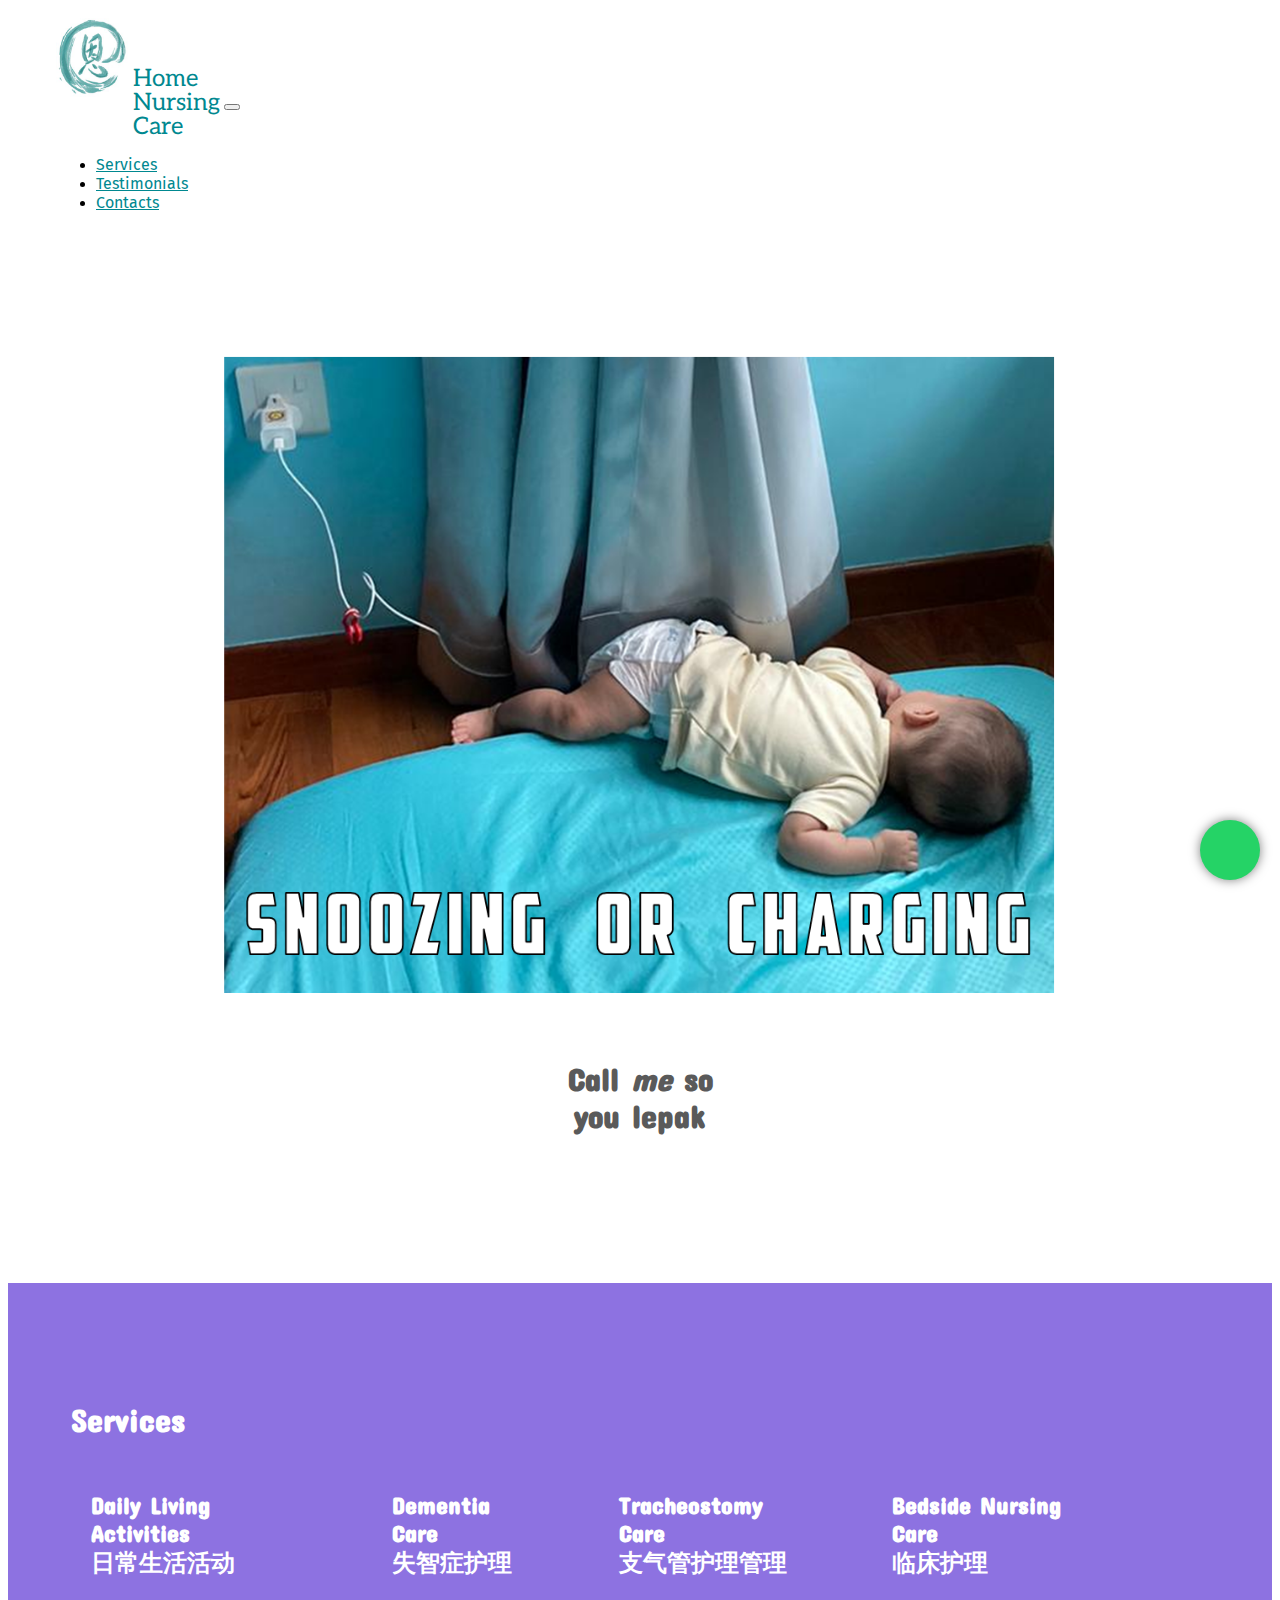
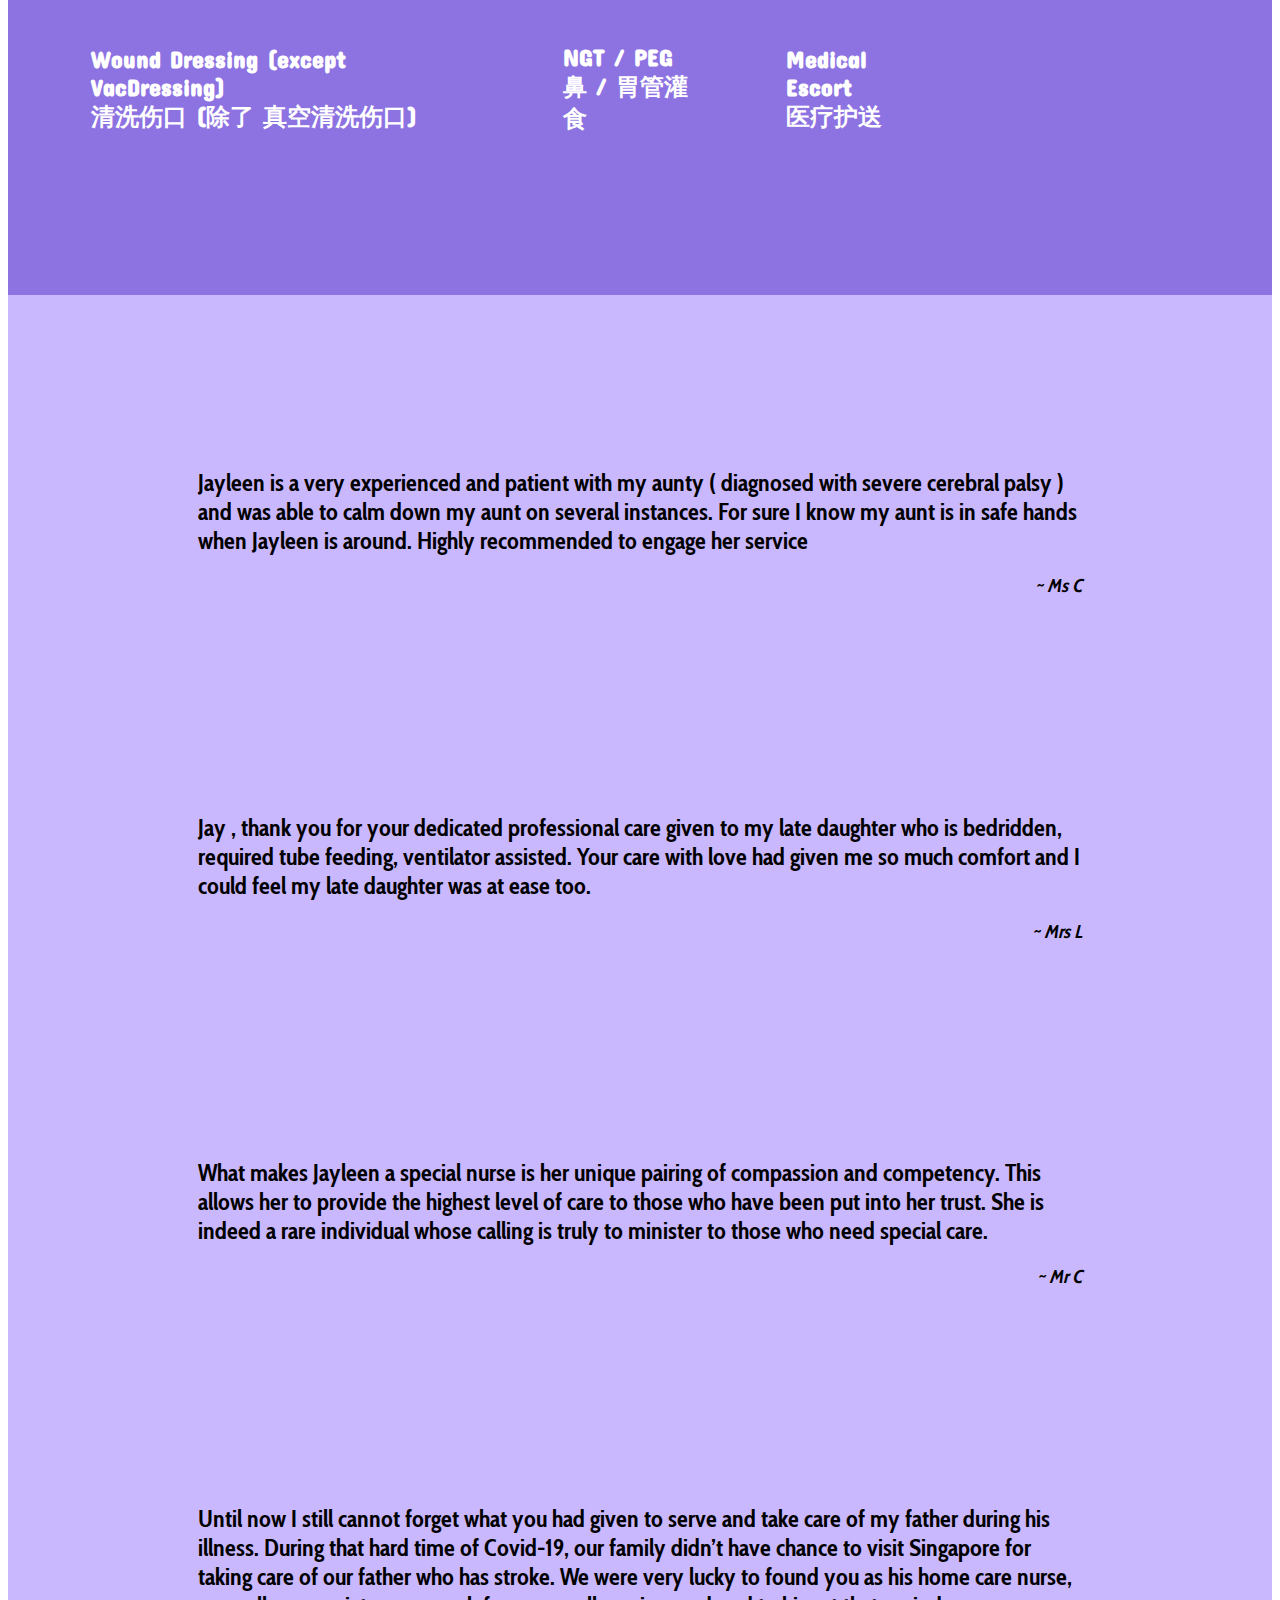
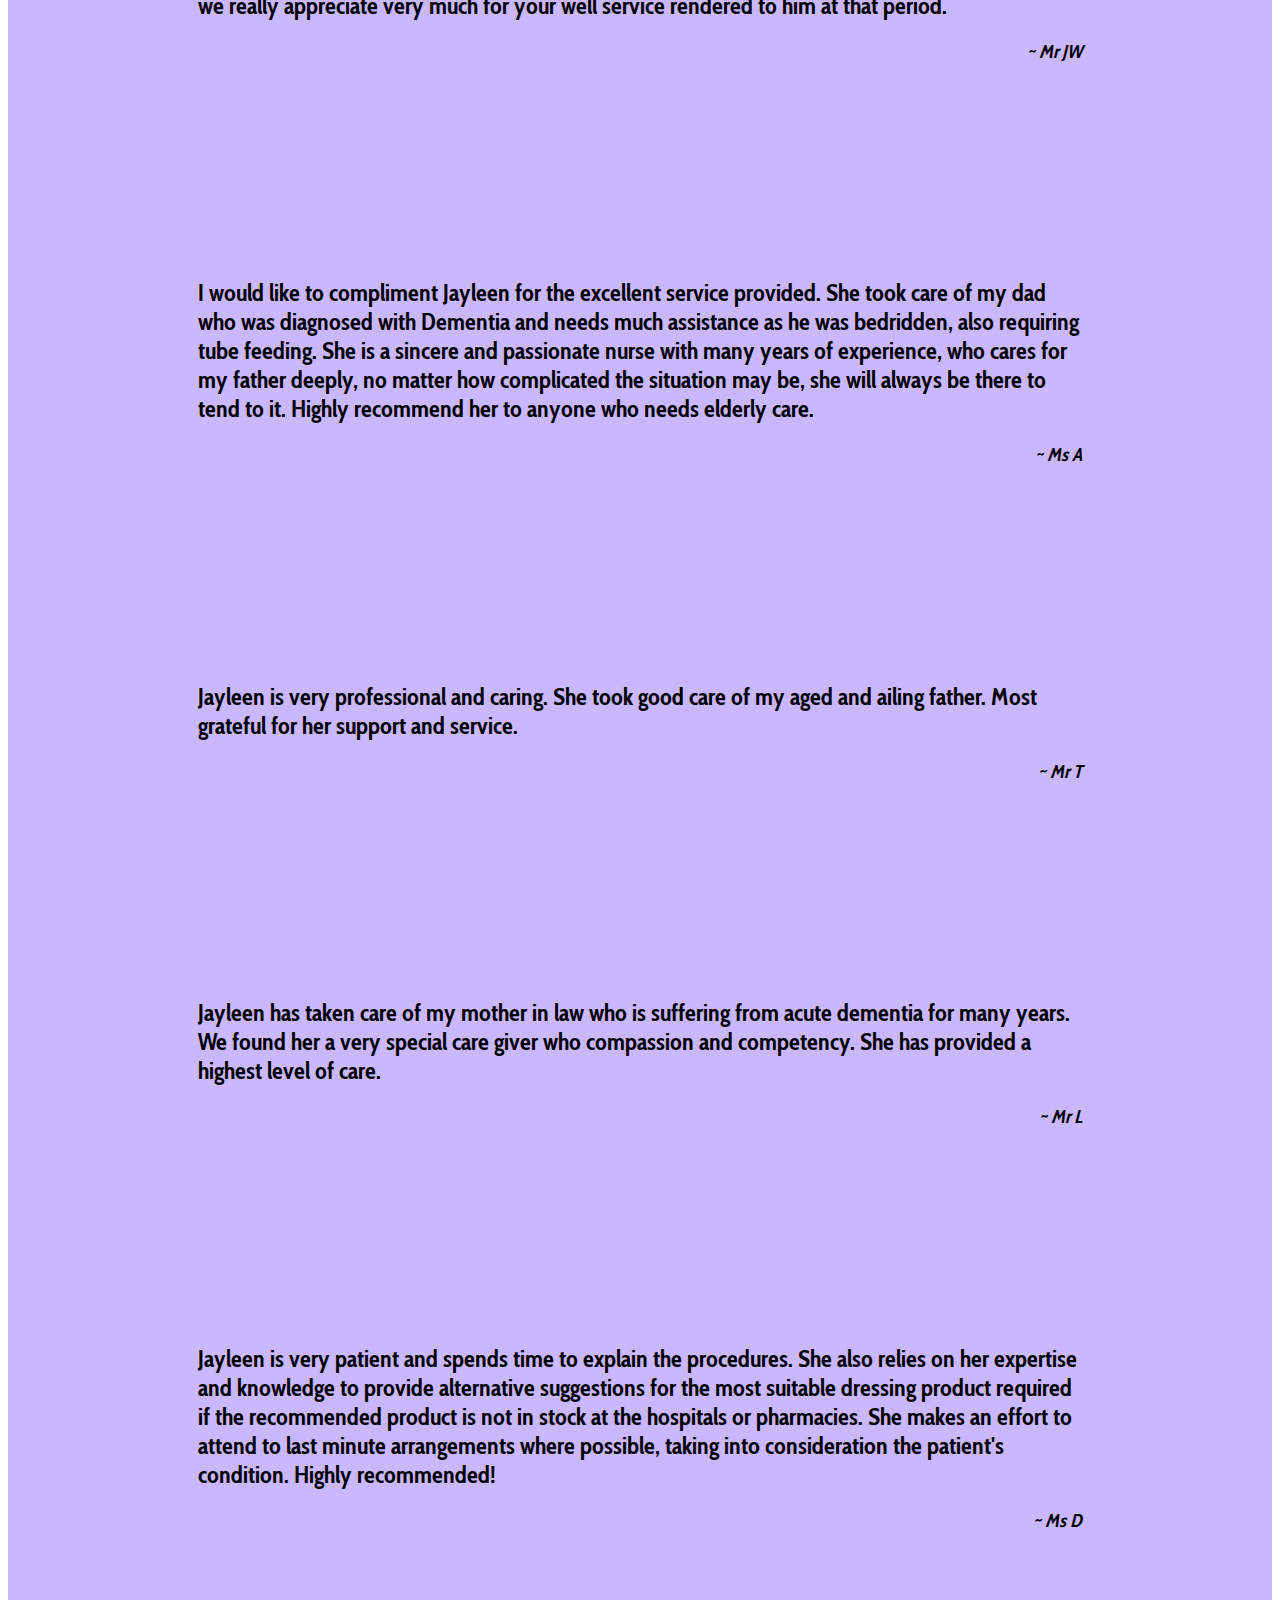
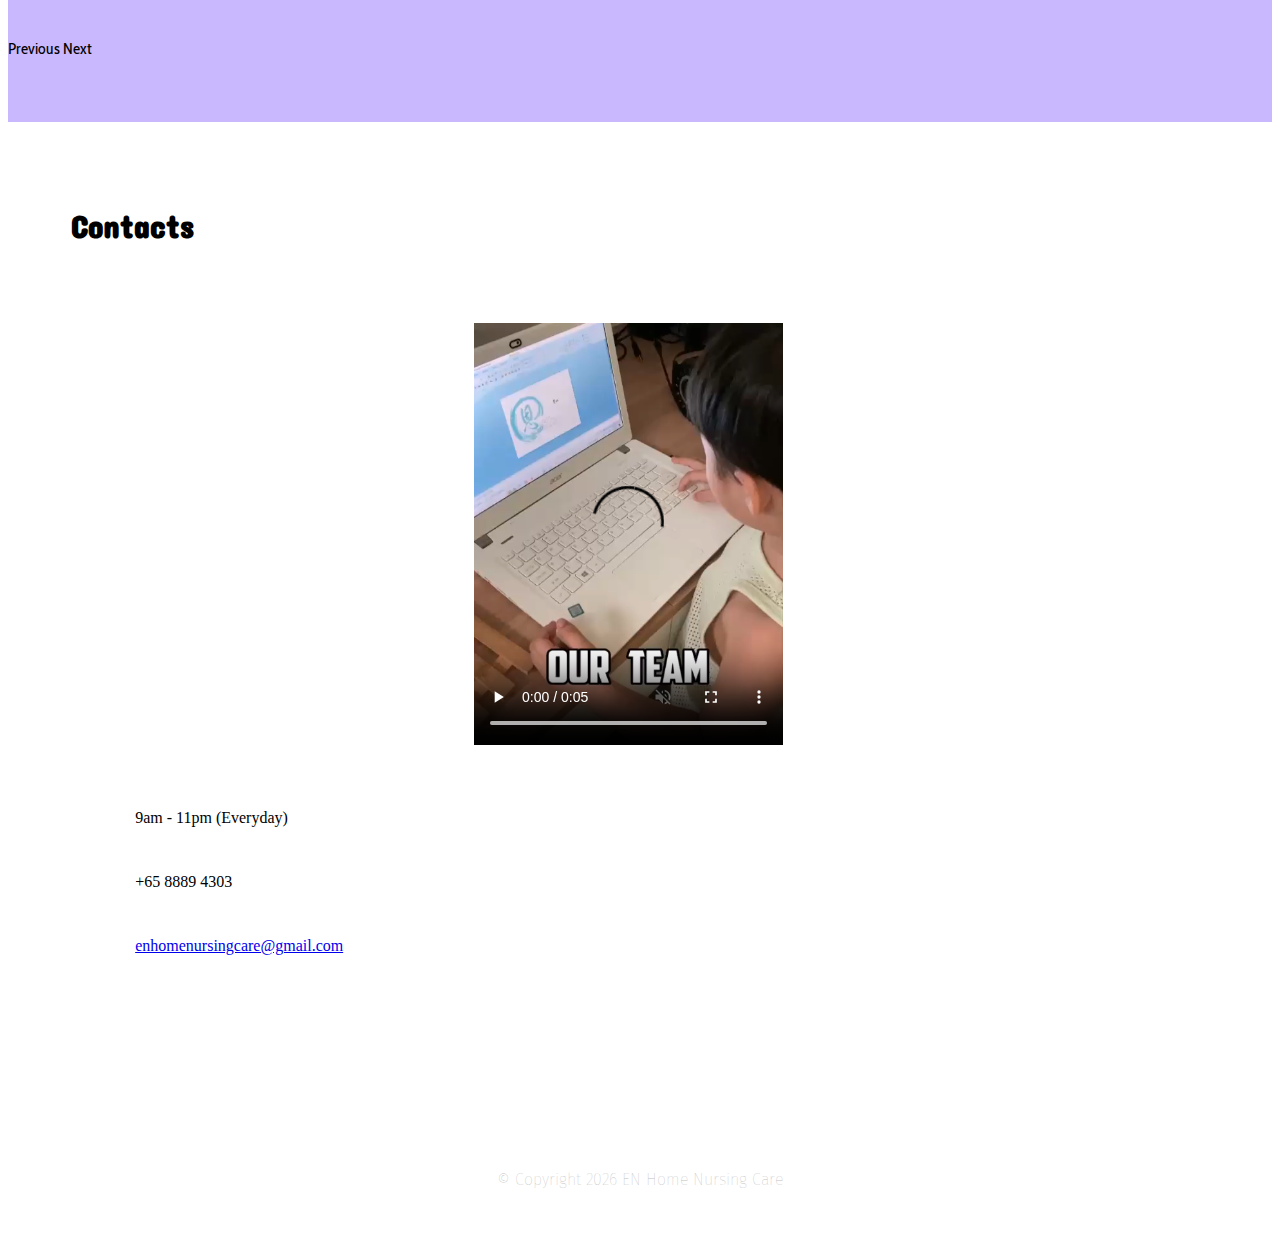
==== index.html @ 2be96954 "compassion" ====
<!DOCTYPE html>
<html lang="en" dir="ltr">

<head>
  <meta charset="utf-8">

  <link rel="icon" type="image/x-icon" href="images/favicon.ico">
  <link rel="apple-touch-icon" sizes="180x180" href="/apple-touch-icon.png">
  <link rel="icon" type="image/png" sizes="32x32" href="/favicon-32x32.png">
  <link rel="icon" type="image/png" sizes="16x16" href="/favicon-16x16.png">
  <link rel="manifest" href="/site.webmanifest">
  <link rel="mask-icon" href="/safari-pinned-tab.svg" color="#5bbad5">
  <meta name="msapplication-TileColor" content="#ffffff">
  <meta name="theme-color" content="#ffffff">

  <meta name="viewport" content="width=device-width, initial-scale=1.0, shrink-to-fit=no">
  <meta name="description"
    content="EN Home Nursing Care provides personalized nursing care for individuals in the comfort of thier own homes. Our team of highly trained and compassionate nurses are dedicated to providing the highest quality of care for our clients." />
  <title>Personalized Nursing Care Services - EN Home Nursing Care </title>
  <link rel="stylesheet" href="https://cdn.jsdelivr.net/npm/bootstrap@5.2.3/dist/css/bootstrap.min.css" integrity="sha384-rbsA2VBKQhggwzxH7pPCaAqO46MgnOM80zW1RWuH61DGLwZJEdK2Kadq2F9CUG65" crossorigin="anonymous">
  <link rel="stylesheet" href="https://cdnjs.cloudflare.com/ajax/libs/font-awesome/6.2.1/css/all.min.css" integrity="sha512-MV7K8+y+gLIBoVD59lQIYicR65iaqukzvf/nwasF0nqhPay5w/9lJmVM2hMDcnK1OnMGCdVK+iQrJ7lzPJQd1w==" crossorigin="anonymous"
    referrerpolicy="no-referrer" />
  <link rel="stylesheet" href="css/styles.css">

  <link rel="preconnect" href="https://fonts.googleapis.com">
  <link rel="preconnect" href="https://fonts.gstatic.com" crossorigin>
  <link href="https://fonts.googleapis.com/css2?family=Aleo&family=Cabin+Condensed&family=Concert+One&family=Fira+Sans&family=Lora&family=Montserrat:wght@100;400;900&family=Noto+Serif&family=PT+Serif&family=Ubuntu&display=swap" rel="stylesheet">
</head>

<body>
  <div class="en-navbar-containter">
    <nav class="navbar fixed-top navbar-expand-lg navbar-light en-navbar">
      <a class="navbar-brand">
        <img src="images/en-logo.jpg" class="navbar-brand en-logo-img" alt="Company Logo">
        <p class="en-logo-heading">Home<br />Nursing<br />Care</p>
      </a>

      <button class="navbar-toggler" type="button" data-bs-toggle="collapse" data-bs-target="#navbarSupportedContent" aria-controls="navbarSupportedContent" aria-expanded="false" aria-label="Toggle navigation">
        <span class="navbar-toggler-icon"></span>
      </button>
      <div class="collapse navbar-collapse" id="navbarSupportedContent">
        <ul class="navbar-nav ms-auto">
          <li class="nav-item">
            <a class="nav-link text-end ps-4" href="#services">Services</a>
          </li>
          <li class="nav-item">
            <a class="nav-link text-end ps-4" href="#testimonials">Testimonials</a>
          </li>
          <li class="nav-item">
            <a class="nav-link text-end ps-4" href="#contacts">Contacts</a>
          </li>
        </ul>
      </div>
    </nav>
  </div>
  <div class="en-fixed">
    <a href="https://wa.me/6588894303?text=Hi.%20I%20am%20interested%20in%20your%20nursing%20service" target="_blank"><i class="fa-brands fa-whatsapp fa-2xl en-whatsapp-fixed"></i></a>
  </div>

  <section id="frontpage">
    <div class="container">
      <div class="row align-items-center">
        <div class="col-lg-6 frontpage-col">
          <img class="frontpage-img" src="images\J-sleep final.png" alt="Relax and Recharge" />
        </div>
        <div class="col-lg-6 frontpage-col">
          <h1 class="display-1 frontpage-heading">Call <em>me</em> so<br>you lepak</h1>
        </div>
      </div>
    </div>
  </section>

  <section id="services">
    <h1 class="display-4">Services</h1>
    <div class="container">
      <div class="row">
        <div class="col-12 services-col">
          <div class="services-row">
            <i class="fa-solid fa-house-user fa-2xl services-img"></i>
            <p class=services-header>Daily Living Activities<br /><span class="services-chinese">日常生活活动</span></p>
          </div>
        </div>
        <div class="col-12 services-col">
          <div class="services-row">
            <i class="fa-solid fa-hands-holding-child fa-2xl services-img"></i>
            <p class=services-header>Dementia Care<br /><span class="services-chinese">失智症护理</span></p>
          </div>
        </div>
        <div class="col-12 services-col">
          <div class="services-row">
            <i class="fa-solid fa-lungs fa-2xl services-img"></i>
            <p class=services-header>Tracheostomy Care<br /><span class="services-chinese">支气管护理管理</span></p>
          </div>
        </div>
        <div class="col-12 services-col">
          <div class="services-row">
            <i class="fa-solid fa-bed fa-2xl services-img"></i>
            <p class=services-header>Bedside Nursing Care<br /><span class="services-chinese">临床护理</span></p>
          </div>
        </div>
        <div class="col-12 services-col">
          <div class="services-row">
            <i class="fa-solid fa-briefcase-medical fa-2xl services-img"></i>
            <p class=services-header>Wound Dressing (except VacDressing)<br /><span class="services-chinese">清洗伤口 (除了 真空清洗伤口)</span></p>
          </div>
        </div>
        <div class="col-12 services-col">
          <div class="services-row">
            <i class="fa-solid fa-syringe fa-2xl services-img"></i>
            <p class=services-header>NGT / PEG<br /><span class="services-chinese">鼻 / 胃管灌食</span></p>
          </div>
        </div>
        <div class="col-12 services-col">
          <div class="services-row">
            <i class="fa-solid fa-hospital fa-2xl services-img"></i>
            <p class=services-header>Medical Escort<br /><span class="services-chinese">医疗护送</span></p>
          </div>
        </div>
      </div>
    </div>
  </section>

  <section id="testimonials">
    <!-- <h1 class="display-4">Testimonials</h1> -->
    <div id="testimonial-carousel" class="carousel slide" data-bs-ride="false">
      <div class="carousel-inner">
        <div class="carousel-item active">
          <h2 class="testimonial-text">Jayleen is a very experienced and patient with my aunty
            ( diagnosed with severe cerebral palsy ) and was able to calm down my aunt on several instances.
            For sure I know my aunt is in safe hands when Jayleen is around. Highly recommended to engage her service
          </h2>
          <h3 class="testimonial-name"><em> ~ Ms C</em></h3>
        </div>

        <div class="carousel-item">
          <h2 class="testimonial-text">Jay , thank you for your dedicated professional care given to my late daughter who is bedridden, required tube feeding, ventilator assisted. Your care with love had given me so much comfort and I could feel my
            late daughter was at ease too.</h2>
          <h3 class="testimonial-name"><em> ~ Mrs L</em></h3>
        </div>

        <div class="carousel-item">
          <h2 class="testimonial-text">What makes Jayleen a special nurse is her unique pairing of compassion and competency. This allows her to provide the highest level of care to those who have been put into her trust. She is indeed a rare
            individual whose calling is truly to minister to those who need special care.</h2>
          <h3 class="testimonial-name"><em> ~ Mr C</em></h3>
        </div>

        <div class="carousel-item">
          <h2 class="testimonial-text">Until now I still cannot forget what you had given to serve and take care of my father during his illness. During that hard time of Covid-19, our family didn’t have chance to visit Singapore for taking care of
            our father who has stroke. We were very lucky to found you as his home care nurse, we really appreciate very much for your well service rendered to him at that period.</h2>
          <h3 class="testimonial-name"><em> ~ Mr JW</em></h3>
        </div>

        <div class="carousel-item">
          <h2 class="testimonial-text">I would like to compliment Jayleen for the excellent service provided. She took care of my dad who was diagnosed with Dementia and needs much assistance as he was bedridden, also requiring tube feeding. She is a
            sincere and passionate nurse with many years of experience, who cares for my father deeply, no matter how complicated the situation may be, she will always be there to tend to it. Highly recommend her to anyone who needs elderly care.
          </h2>
          <h3 class="testimonial-name"><em> ~ Ms A</em></h3>
        </div>

        <div class="carousel-item">
          <h2 class="testimonial-text">Jayleen is very professional and caring. She took good care of my aged and ailing father. Most grateful for her support and service.</h2>
          <h3 class="testimonial-name"><em> ~ Mr T</em></h3>
        </div>

        <div class="carousel-item">
          <h2 class="testimonial-text">Jayleen has taken care of my mother in law who is suffering from acute dementia for many years. We found her a very special care giver who compassion and competency. She has provided a highest level of care.</h2>
          <h3 class="testimonial-name"><em> ~ Mr L</em></h3>
        </div>

        <div class="carousel-item">
          <h2 class="testimonial-text">Jayleen is very patient and spends time to explain the procedures. She also relies on her expertise and knowledge to provide alternative suggestions for the most suitable dressing product required if the recommended product is not in stock at the hospitals or pharmacies. She makes an effort to attend to last minute arrangements where possible, taking into consideration the patient's condition. Highly recommended!</h2>
          <h3 class="testimonial-name"><em> ~ Ms D</em></h3>
        </div>

      </div>
      <a class="carousel-control-prev" data-bs-target="#testimonial-carousel" role="button" data-bs-slide="prev">
        <span class="carousel-control-prev-icon" aria-hidden="true"></span>
        <span class="sr-only">Previous</span>
      </a>
      <a class="carousel-control-next" data-bs-target="#testimonial-carousel" role="button" data-bs-slide="next">
        <span class="carousel-control-next-icon" aria-hidden="true"></span>
        <span class="sr-only">Next</span>
      </a>
    </div>
  </section>

  <section id="contacts">
    <h1 class="display-4 contacts-heading">Contacts</h1>
    <div class="container">
      <div class="row align-items-center">
        <div class="col-md-6 contacts-col">
          <video class="contacts-video" controls autoplay loop muted>
            <source src="images\gif - J final.mp4" type="video/mp4">
            Your browser does not support the video.
          </video>
        </div>
        <div class="col-md-6 contacts-col">
          <div class="contacts-details">
            <div class="contacts-row">
              <i class="fa-solid fa-clock fa-2xl contacts-icon"></i>
              <p class="fs-4 contacts-text"> 9am - 11pm (Everyday)</p>
            </div>
            <div class="contacts-row">
              <i class="fa-solid fa-phone fa-2xl contacts-icon"></i>
              <p class="fs-4 contacts-text"> +65 8889 4303 </p>
            </div>
            <div class="contacts-row">
              <i class="fa-solid fa-envelope fa-2xl contacts-icon"></i>
              <a class="fs-5 email-text" href="mailto:enhomenursingcare@gmail.com">enhomenursingcare@gmail.com</a>
            </div>
          </div>
        </div>
      </div>
  </section>
  <footer id="footer">
    <div class="footer-link">
      <a href="https://wa.me/6588894303?text=Hi.%20I%20am%20interested%20in%20your%20nursing%20service" target="_blank"><i class="fa-brands fa-whatsapp fa-xl footer-icon"></i></a>
      <a href="https://www.facebook.com/EnHomeNursing"><i class="fab fa-facebook fa-xl footer-icon"></i></a>
      <a href="https://www.instagram.com/enhomenursingcare"><i class="fab fa-instagram fa-xl footer-icon"></i></a>
      <a href="mailto:enhomenursingcare@gmail.com"><i class="fas fa-envelope fa-xl footer-icon"></i></a>
    </div>
    <p>© Copyright <script>
        document.write(new Date().getFullYear())
      </script> EN Home Nursing Care</p>
  </footer>
  <script src="https://cdn.jsdelivr.net/npm/bootstrap@5.2.3/dist/js/bootstrap.min.js" integrity="sha384-cuYeSxntonz0PPNlHhBs68uyIAVpIIOZZ5JqeqvYYIcEL727kskC66kF92t6Xl2V" crossorigin="anonymous"></script>
</body>

</html>
---- css/styles.css ----
.en-navbar-containter {
  text-align: left;
}

.en-navbar {
  width: 100%;
  background-color: white;
  padding: 0 3rem 0 3rem;
}

.en-logo-img {
  display: inline-block;
  width: 72px;
  height: 99px;
  margin-right: 1px;
}

.en-logo-heading {
  display: inline-block;
  margin: 0;
  text-align: left;
  line-height: 1.5rem;
  vertical-align: middle;
  color: #008890;
  font-size: 1.5rem;
  font-family: 'Aleo',  Noto-Serif;
}

.nav-link {
  color: #008890;
  font-family: 'Fira Sans', 'Concert One', 'Cabin Condensed';
}

.en-fixed {
  position: fixed;
  bottom: 20px;
  right: 20px;
  z-index: 9999999;
  justify-content: center;
  align-items: center;
  width: 60px;
  height: 60px;
  border-radius: 50%;
  box-shadow: 0px 0px 11px rgb(0 0 0 / 50%);
      background-color: #25D366;
      display: flex;
}

.en-fixed:hover {
  background-color: #66FF99;
}

.en-whatsapp-fixed {
  color: white;
    /* width: 28px;
    height: 28px; */

}

#frontpage {
  background-color: #FFFF;
  /* background: linear-gradient(to bottom,#f6f6f8,#f6f6f8 50rem,#e9f2f4 50.1rem); */
  color: #937DC2;
  padding: 6rem 5% 8rem;
  font-family: 'Concert One', 'Fira Sans', 'Cabin Condensed';
}

.frontpage-heading {
  color: #5a5a5a;
  text-align: center;
}

.frontpage-img {
  width: 100%;
  /* height: 100%; */
}

.frontpage-col {
  padding: 2rem 0 0 0;
}

#services {
  background-color: #8D72E1;
  padding: 6rem 5% 8rem;
  font-family: 'Concert One', 'Fira Sans', 'Cabin Condensed';
  color: white;
/* background-image: url("../images/black-thread-light.png"); */
}

.services-col {
  padding: 2rem 3rem 2rem 0;
  display: inline-block;
  vertical-align: middle;
}

.services-row {
  display: flex;
  align-items: center;
}

.services-img {
  line-height: normal;
  margin-right: 20px;
}

.services-header {
  font-weight: bold;
  font-size: 1.5rem;
  margin: 0;
  display: inline-block;
  width: 80%;
}

#testimonials {
  background-color: #CAB8FF;
  color: black;
  padding: 4rem 0 4rem;
  font-family: 'Cabin Condensed', 'Concert One', 'Fira Sans';
}

.testimonial-star {
  padding-bottom: 2rem;
  color: #ffc107;
}

.testimonal-text {
  font-size: 2.5rem;
  line-height: 1.5;
}

.testimonial-name {
  text-align: right;
}

.carousel-item {
  padding: 7% 15%;
}

.testimonial-image {
  width: 10%;
  border-radius: 100%;
  margin: 20px;
}

#contacts {
  /* background-color: #FDBAF8; */
  padding: 4rem 5% 8rem;
}

.contacts-heading {
    font-family: 'Concert One', 'Fira Sans';
}

.contacts-video {
max-height: 422px;
}

.contacts-col {
  padding: 5% 2% 0 0;
  text-align: center;
}

.contacts-icon {
  line-height: normal;
}

.contacts-details {
  font-size: 1rem;
  line-height: 1.5;
  padding-left: 2rem;
}

.contacts-row {
  padding-bottom: 1.5rem;
  display: flex;
}

.contacts-text {
  padding-left: 1rem;
  margin: 0 1rem 1rem 1rem;
  text-align: left;
}

.email-text {
  display: inline-block;
  padding-left: 2rem;
}

#footer {
  color: #bfbfbf;
  padding: 2% 10%;
  text-align: center;
  font-weight: lighter;
  font-family: 'Fira Sans';
}

.footer-icon {
  margin: 0.75rem;
  text-align: center;
}
a .footer-icon {
  color: #bfbfbf;
}

.footer-icon:hover {
  color: black;
}
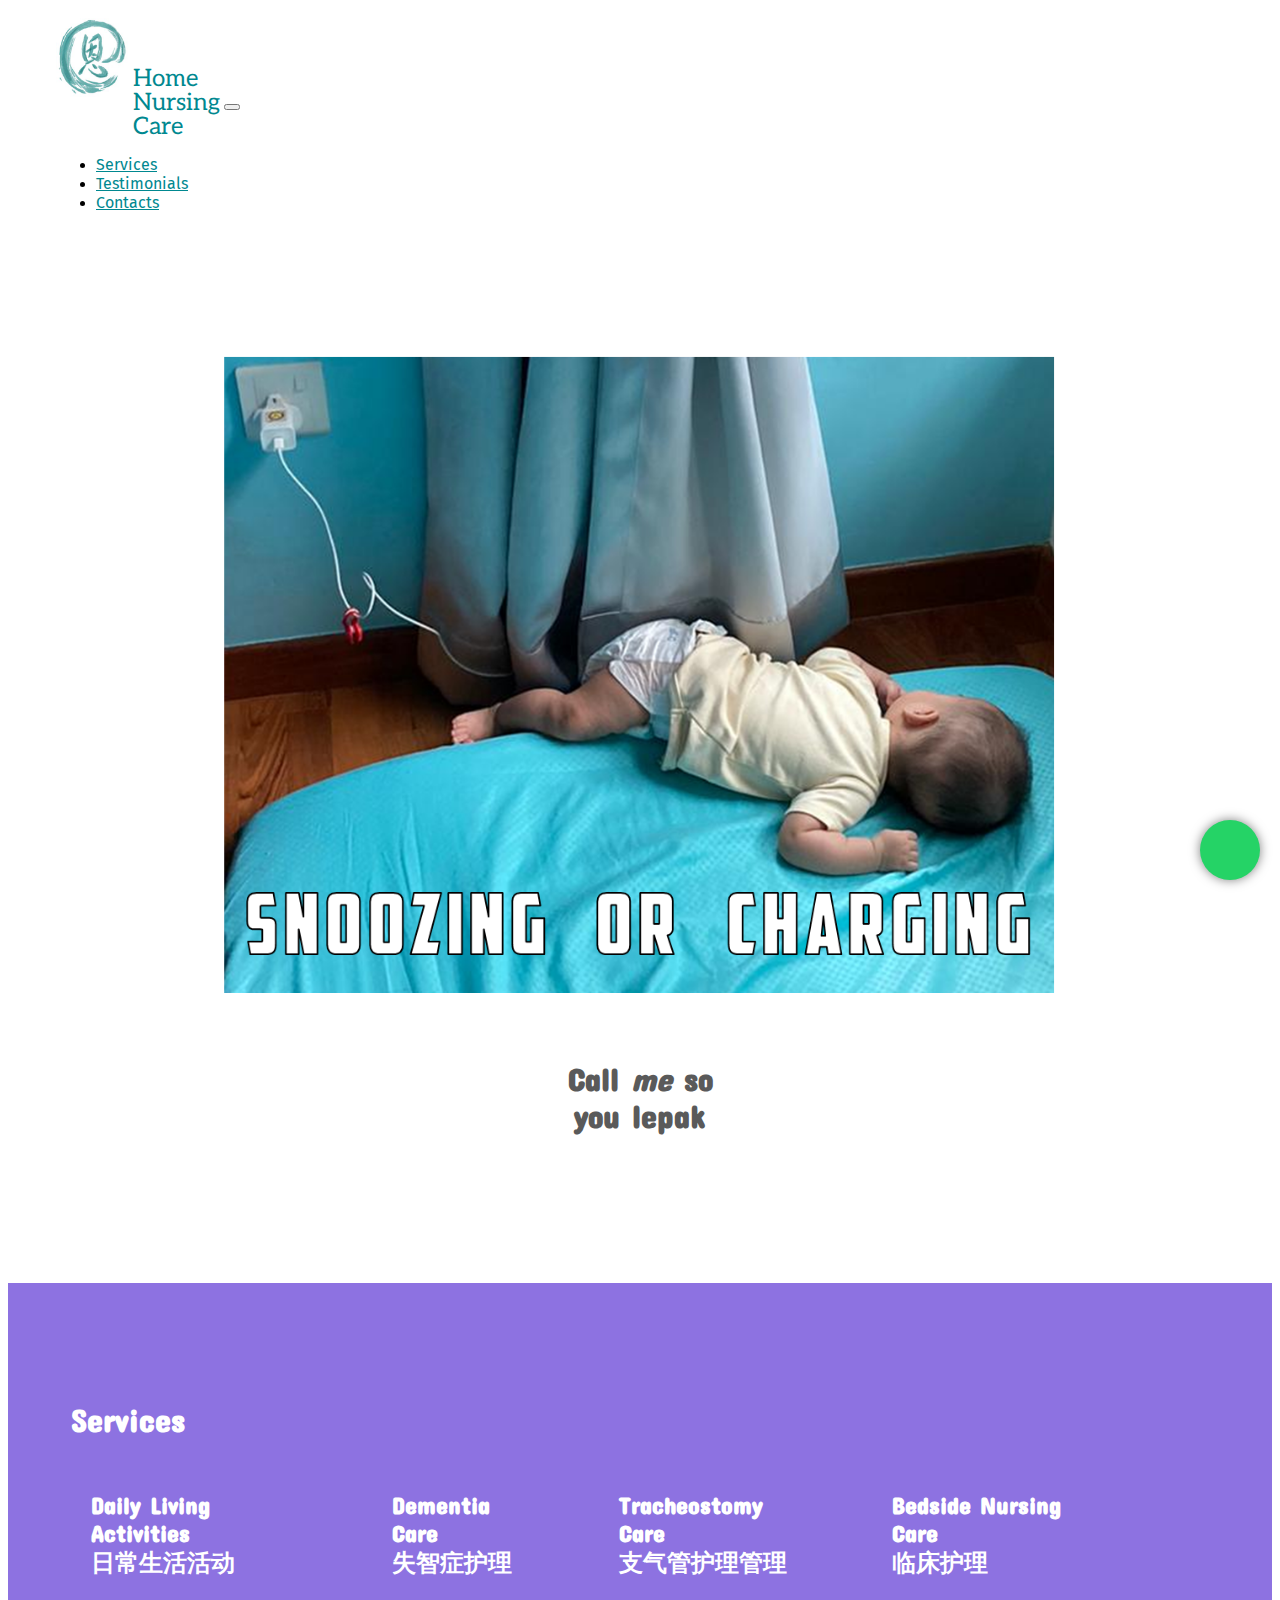
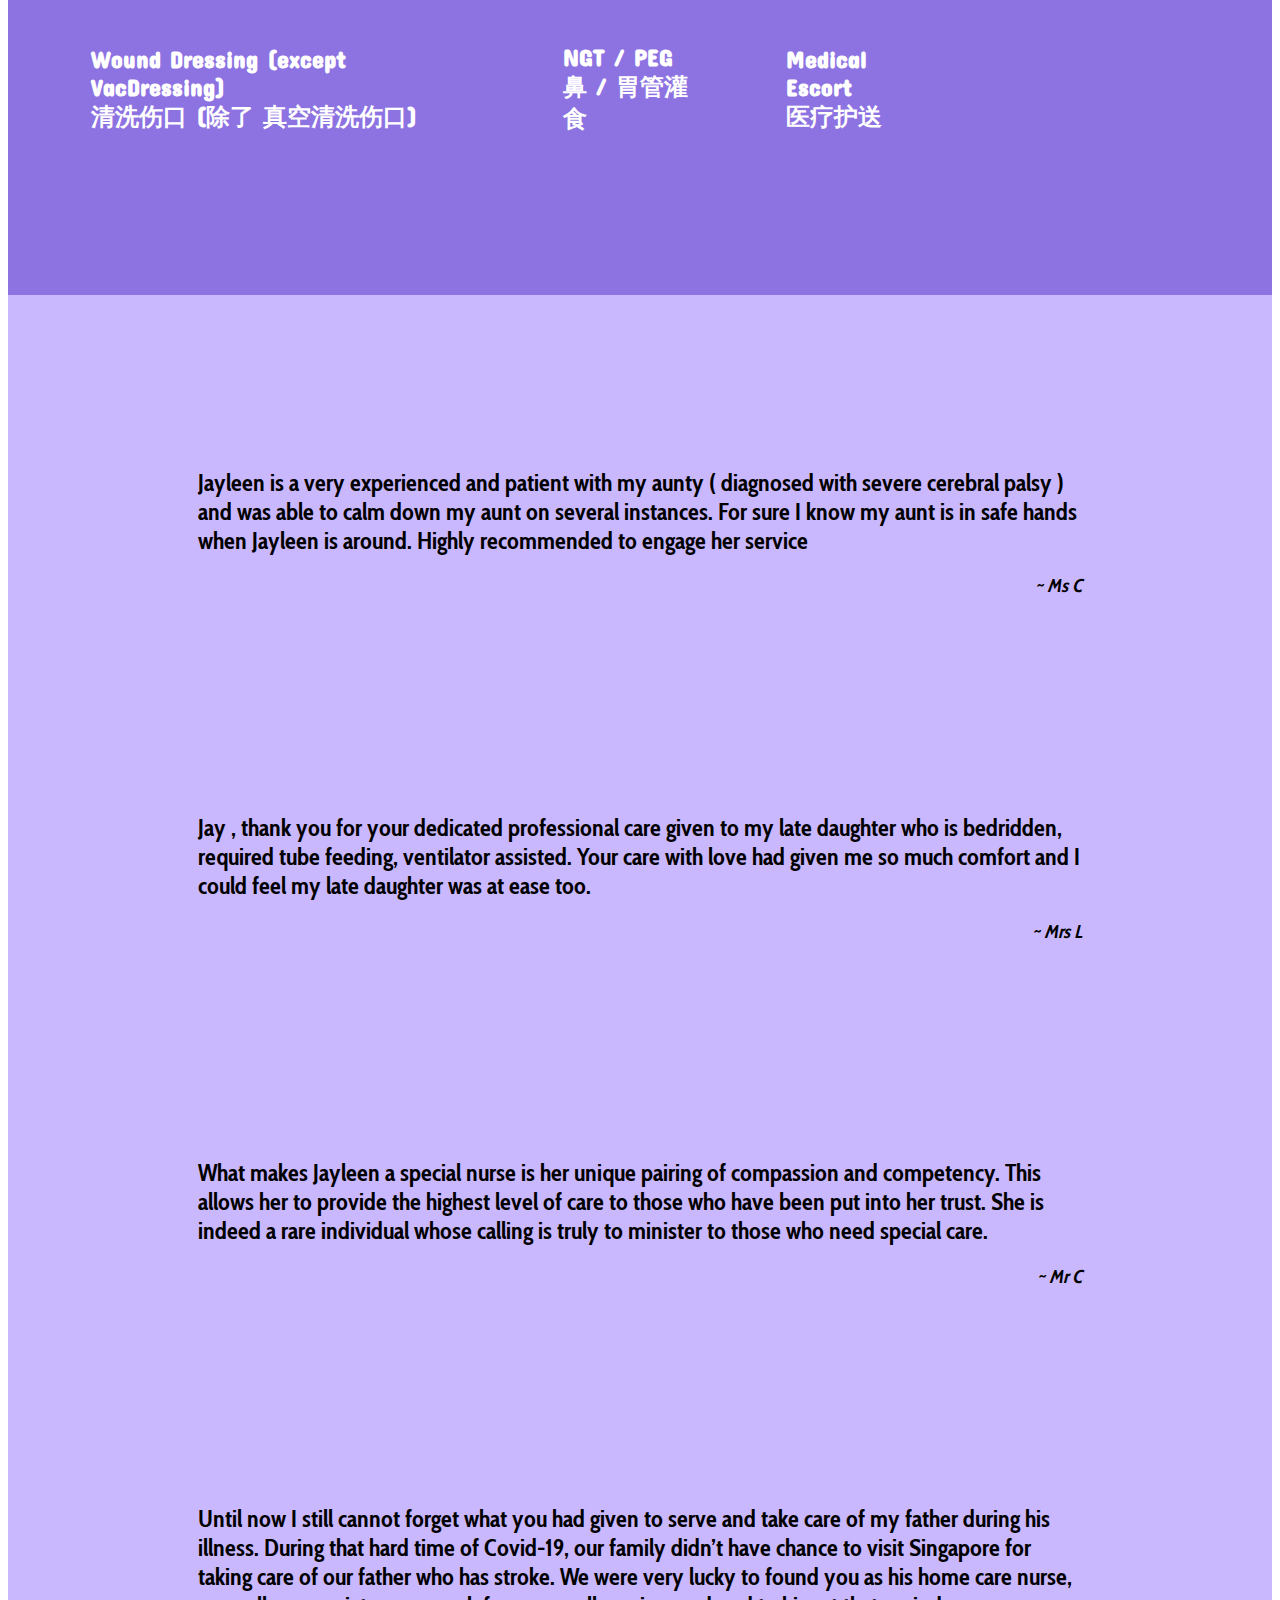
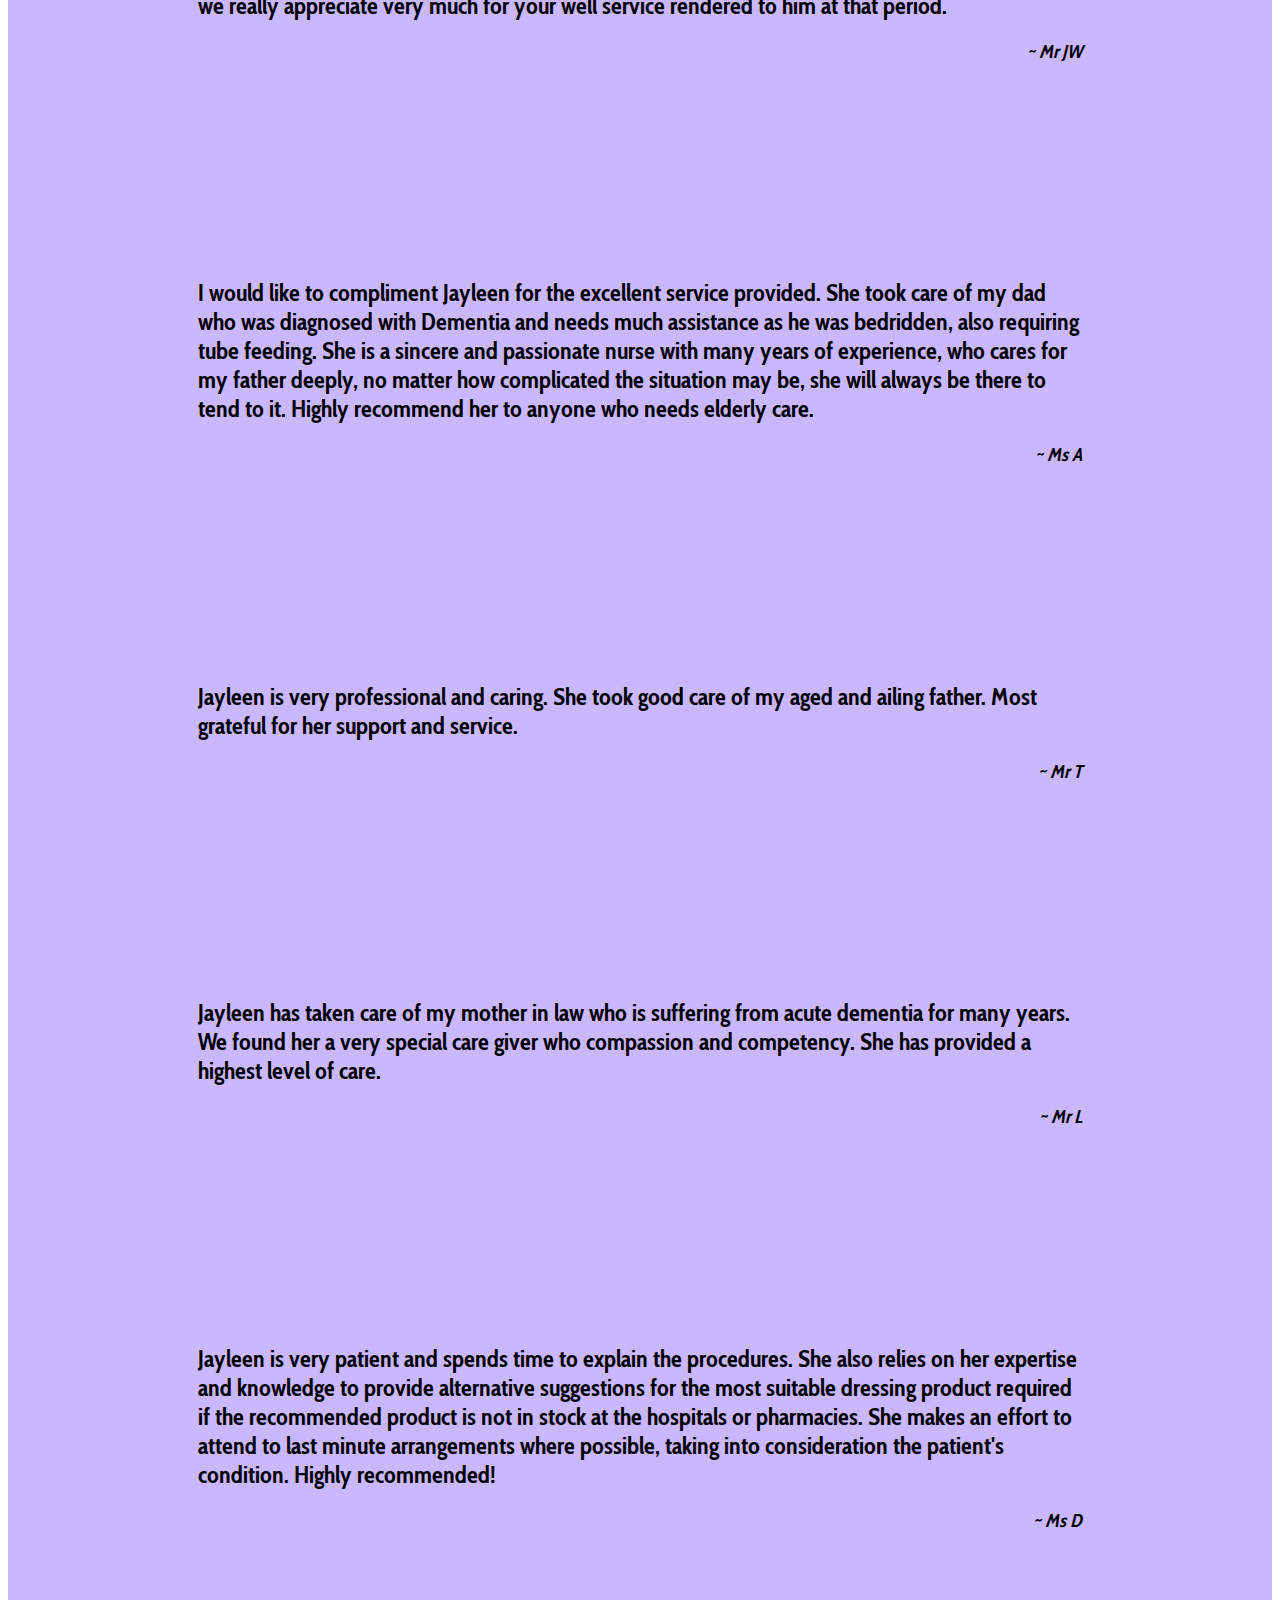
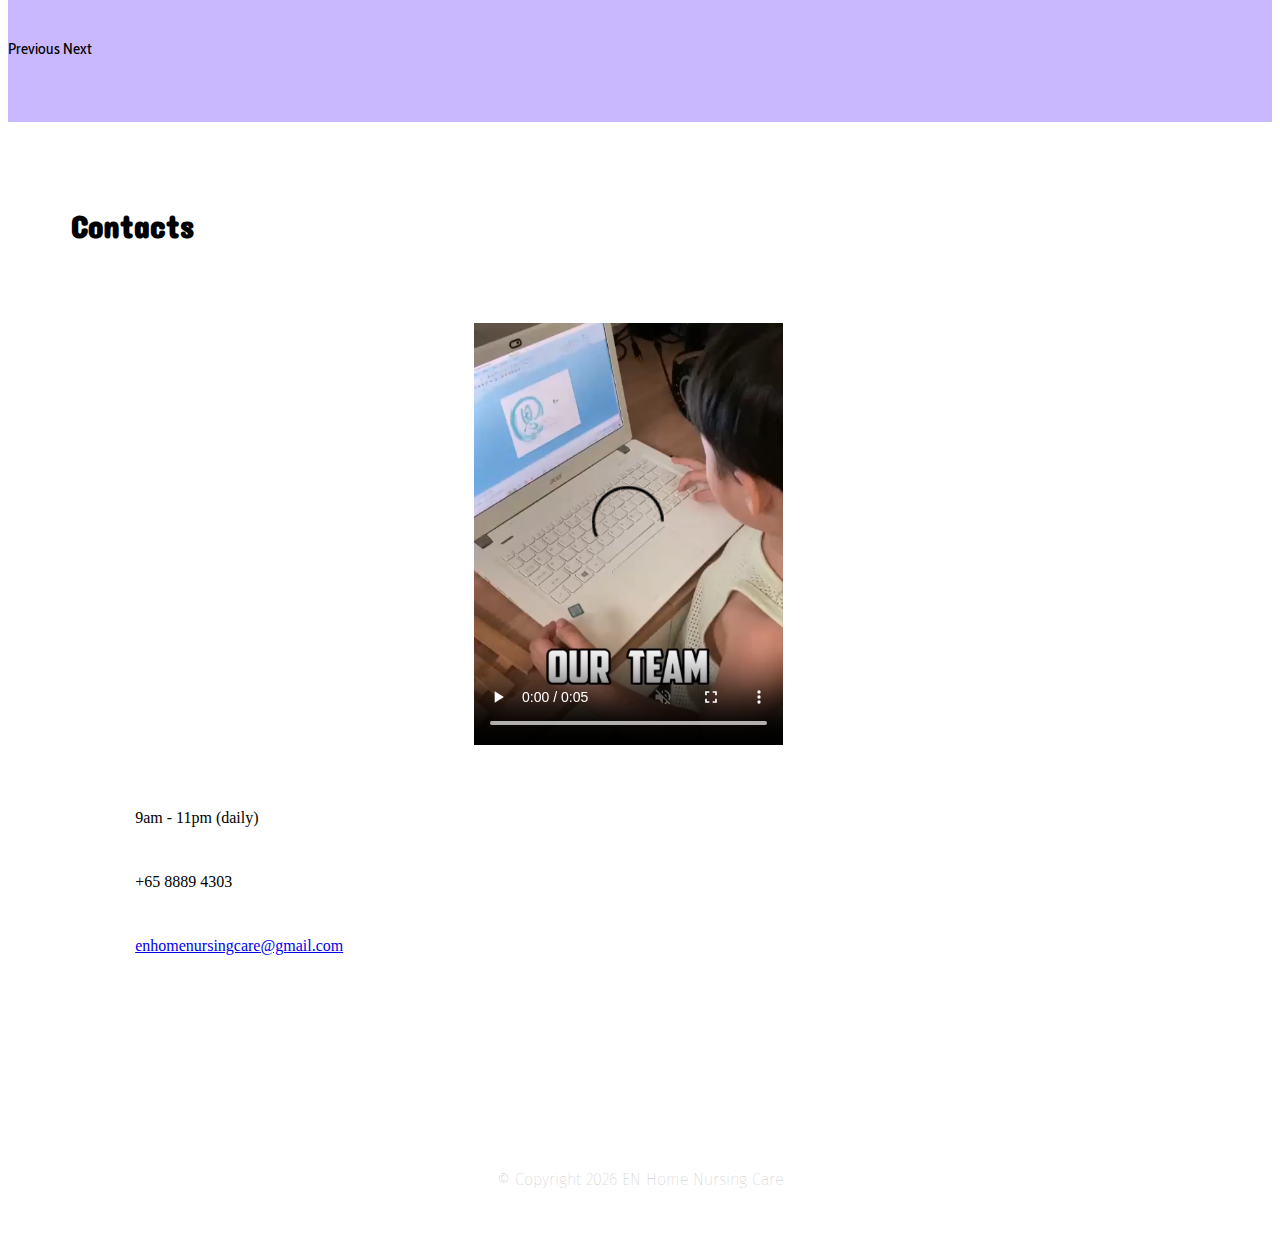
==== commit 36218fcf: "daily" ====
--- a/index.html
+++ b/index.html
@@ -198,7 +198,7 @@
           <div class="contacts-details">
             <div class="contacts-row">
               <i class="fa-solid fa-clock fa-2xl contacts-icon"></i>
-              <p class="fs-4 contacts-text"> 9am - 11pm (Everyday)</p>
+              <p class="fs-4 contacts-text"> 9am - 11pm (daily)</p>
             </div>
             <div class="contacts-row">
               <i class="fa-solid fa-phone fa-2xl contacts-icon"></i>
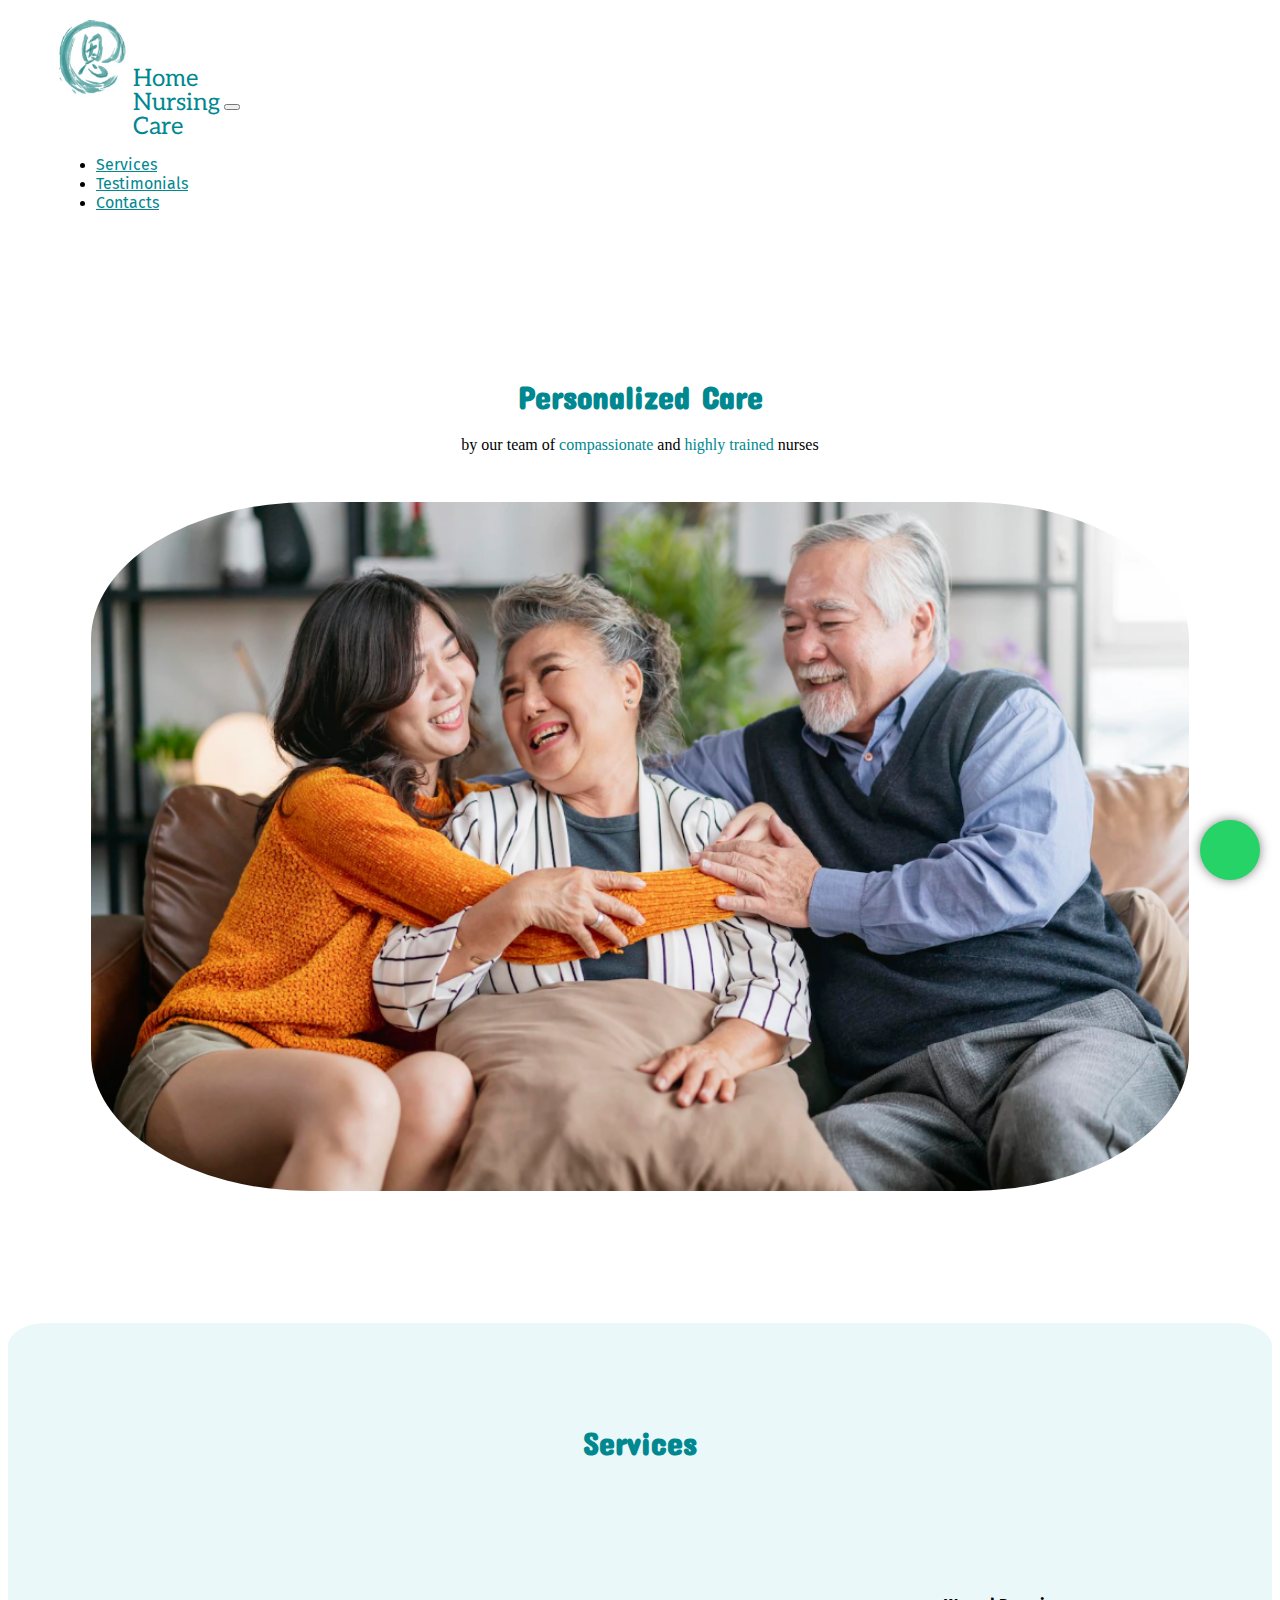
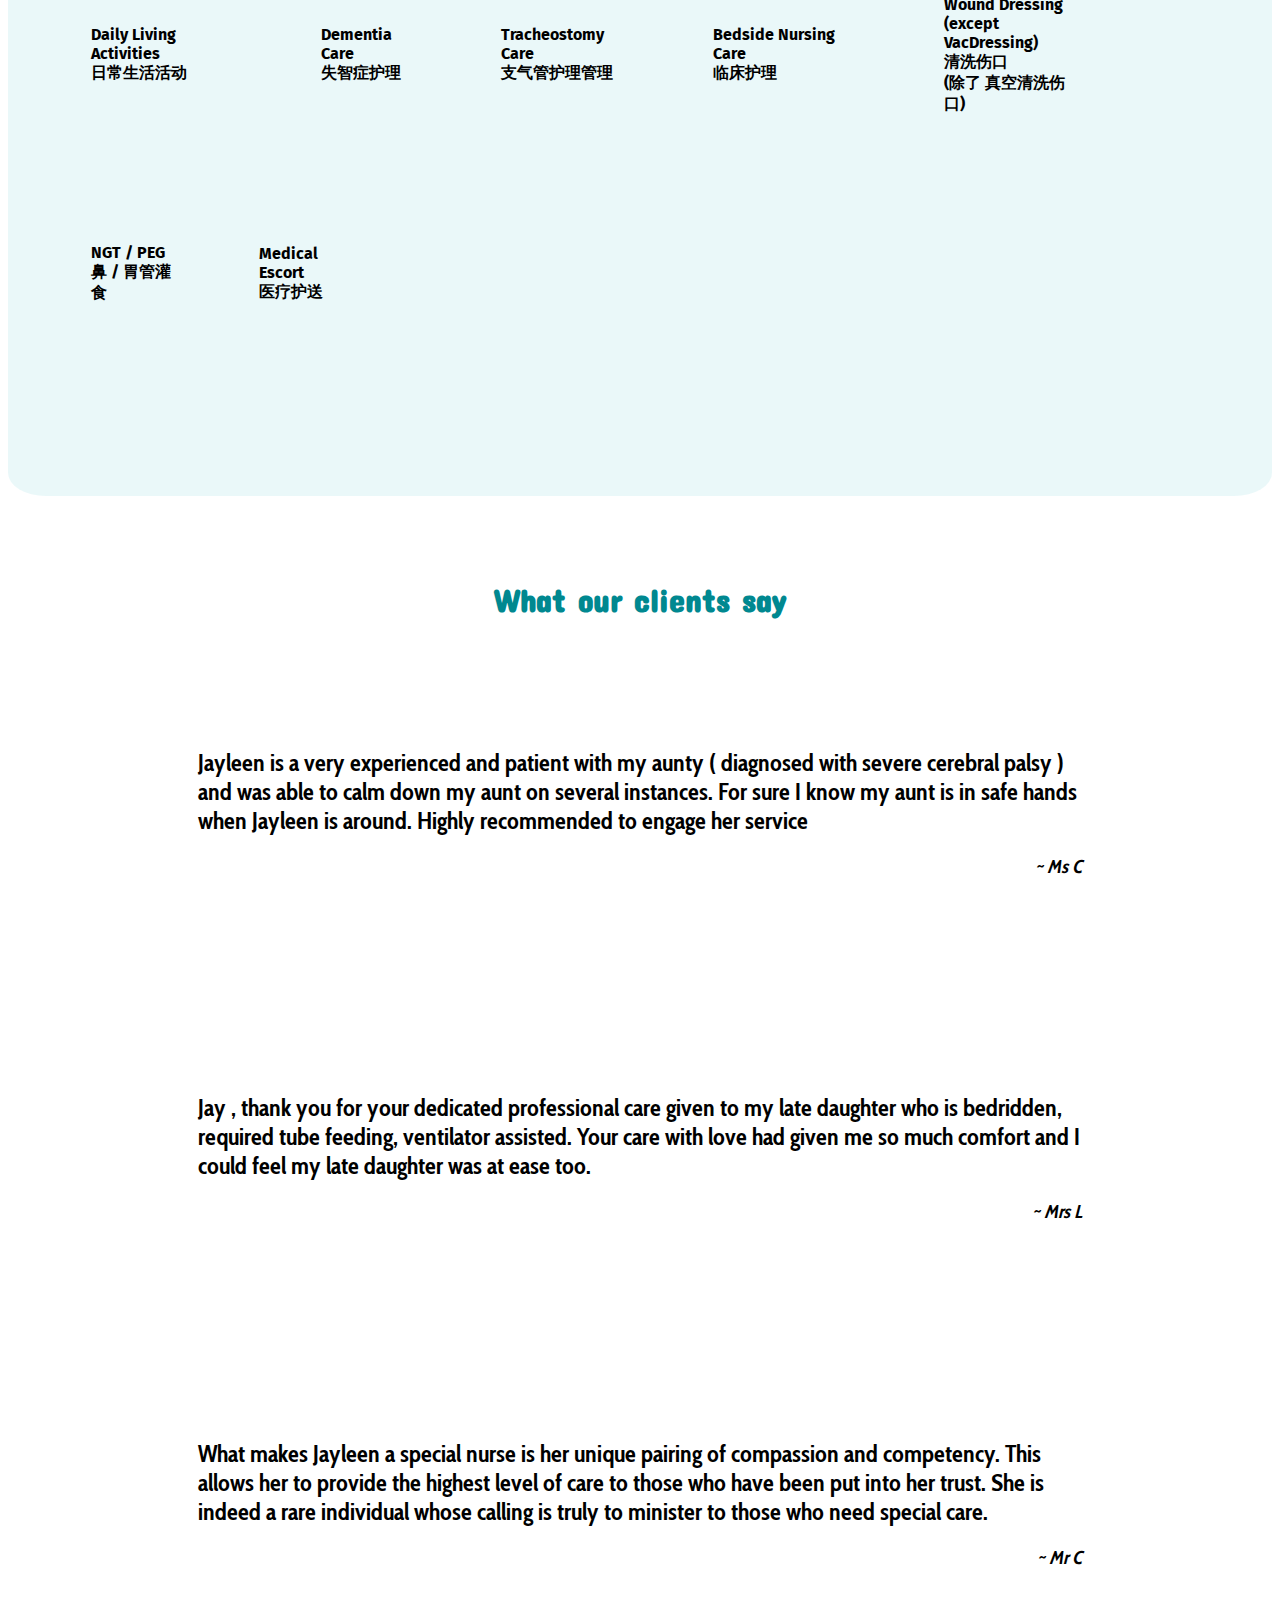
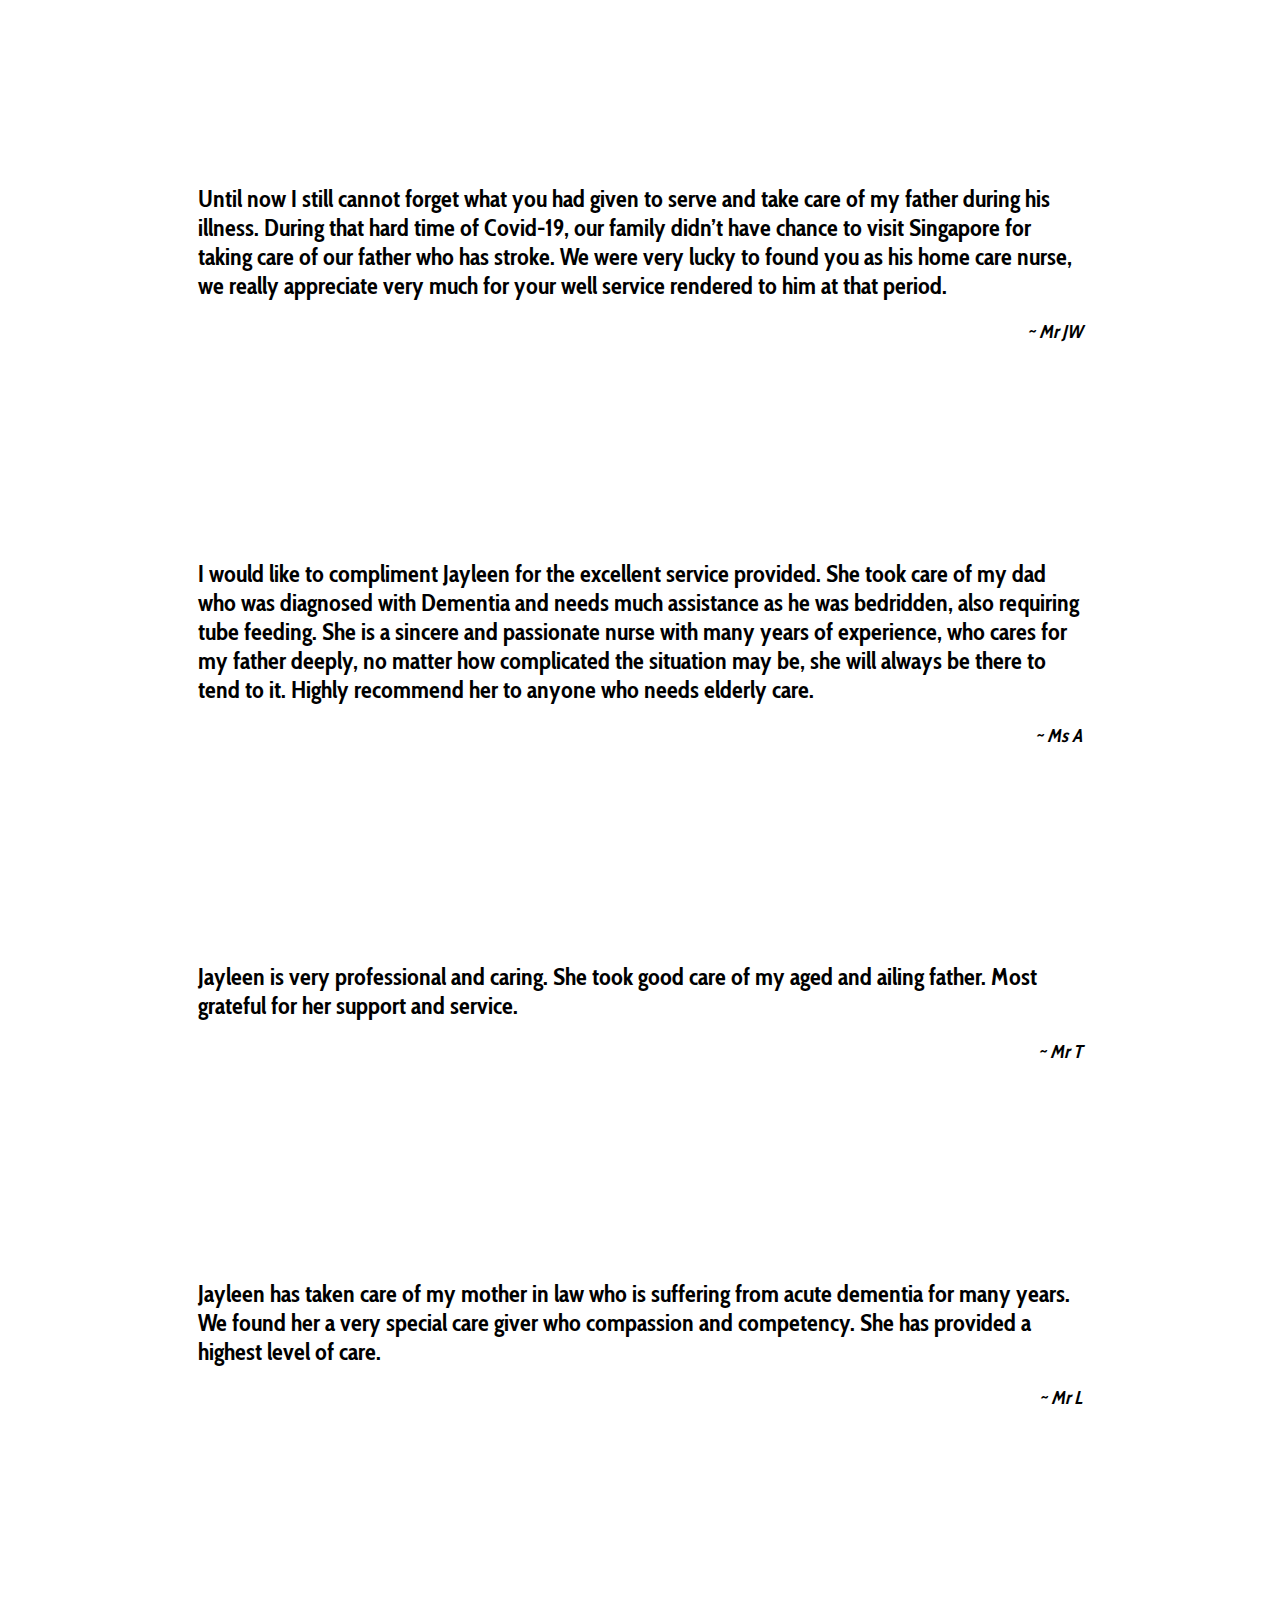
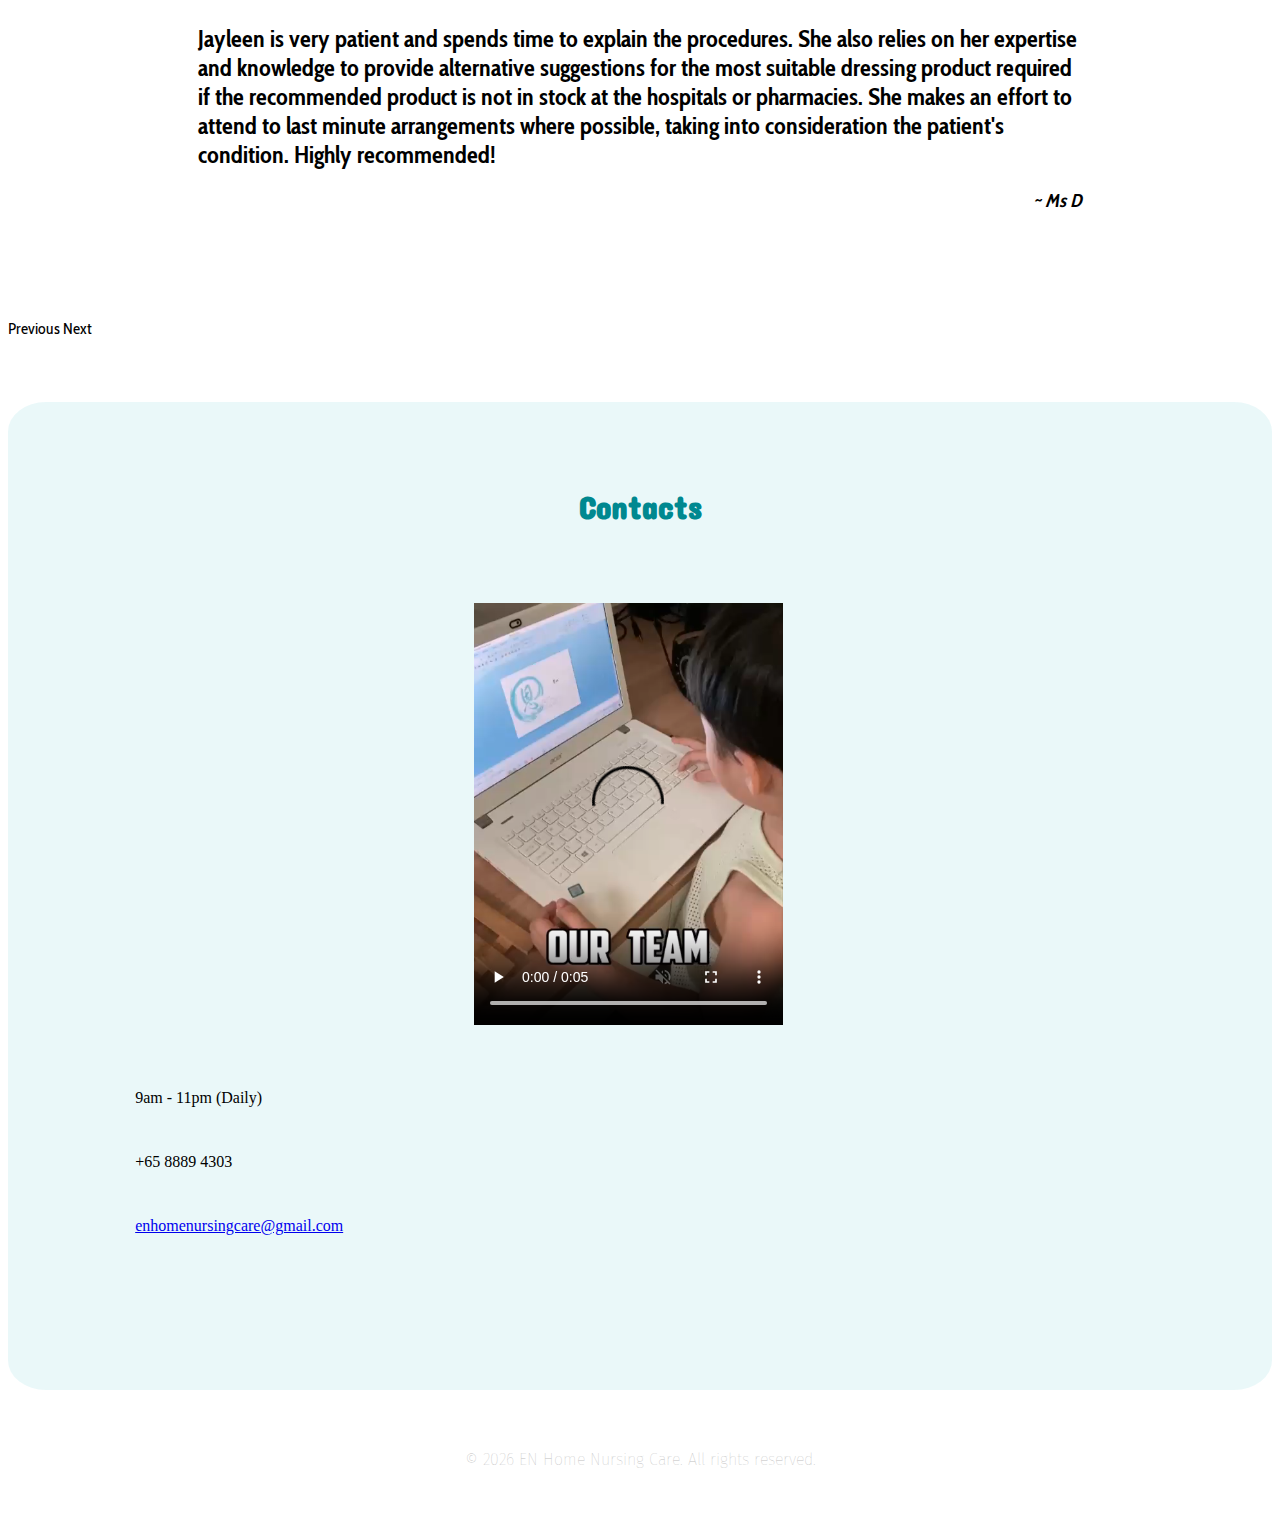
==== commit 66873e3d: "minor style changes" ====
--- a/index.html
+++ b/index.html
@@ -15,7 +15,7 @@
 
   <meta name="viewport" content="width=device-width, initial-scale=1.0, shrink-to-fit=no">
   <meta name="description"
-    content="EN Home Nursing Care provides personalized nursing care for individuals in the comfort of thier own homes. Our team of highly trained and compassionate nurses are dedicated to providing the highest quality of care for our clients." />
+    content="EN Home Nursing Care provides personalized nursing care for individuals in the comfort of their own homes. Our team of highly trained and compassionate nurses are dedicated to providing the highest quality of care for our clients." />
   <title>Personalized Nursing Care Services - EN Home Nursing Care </title>
   <link rel="stylesheet" href="https://cdn.jsdelivr.net/npm/bootstrap@5.2.3/dist/css/bootstrap.min.css" integrity="sha384-rbsA2VBKQhggwzxH7pPCaAqO46MgnOM80zW1RWuH61DGLwZJEdK2Kadq2F9CUG65" crossorigin="anonymous">
   <link rel="stylesheet" href="https://cdnjs.cloudflare.com/ajax/libs/font-awesome/6.2.1/css/all.min.css" integrity="sha512-MV7K8+y+gLIBoVD59lQIYicR65iaqukzvf/nwasF0nqhPay5w/9lJmVM2hMDcnK1OnMGCdVK+iQrJ7lzPJQd1w==" crossorigin="anonymous"
@@ -58,62 +58,71 @@
   </div>
 
   <section id="frontpage">
-    <div class="container">
-      <div class="row align-items-center">
-        <div class="col-lg-6 frontpage-col">
-          <img class="frontpage-img" src="images\J-sleep final.png" alt="Relax and Recharge" />
-        </div>
-        <div class="col-lg-6 frontpage-col">
-          <h1 class="display-1 frontpage-heading">Call <em>me</em> so<br>you lepak</h1>
-        </div>
-      </div>
+
+      <!-- <div class="bd-image align-middle en-bd-image">
+        <div class="frontpage-items">
+          <h1>Personalized Care</h1>
+
+        </div> -->
+
+        <div class="container">
+          <div class="row align-items-center">
+            <div class="col-lg-6 frontpage-col">
+              <h1 class="display-3 frontpage-heading en-color">Personalized Care</h1>
+              <p class="fs-3 frontpage-heading">by our team of <span class="en-color">compassionate</span> and <span class="en-color">highly trained</span> nurses</p>
+            </div>
+            <div class="col-lg-6 frontpage-col">
+              <img class="frontpage-img" src="images\family.png" alt="Personalized Care" />
+            </div>
+          </div>
+        </div>
     </div>
   </section>
 
   <section id="services">
-    <h1 class="display-4">Services</h1>
+    <h1 class="display-4 en-color en-services-header">Services</h1>
     <div class="container">
       <div class="row">
-        <div class="col-12 services-col">
+        <div class="col-12 col-lg-6 services-col">
           <div class="services-row">
             <i class="fa-solid fa-house-user fa-2xl services-img"></i>
-            <p class=services-header>Daily Living Activities<br /><span class="services-chinese">日常生活活动</span></p>
-          </div>
-        </div>
-        <div class="col-12 services-col">
+            <p class="services-header fs-2">Daily Living Activities<br /><span class="services-chinese">日常生活活动</span></p>
+          </div>
+        </div>
+        <div class="col-12 col-lg-6 services-col">
           <div class="services-row">
             <i class="fa-solid fa-hands-holding-child fa-2xl services-img"></i>
-            <p class=services-header>Dementia Care<br /><span class="services-chinese">失智症护理</span></p>
-          </div>
-        </div>
-        <div class="col-12 services-col">
+            <p class="services-header fs-2">Dementia Care<br /><span class="services-chinese">失智症护理</span></p>
+          </div>
+        </div>
+        <div class="col-12 col-lg-6 services-col">
           <div class="services-row">
             <i class="fa-solid fa-lungs fa-2xl services-img"></i>
-            <p class=services-header>Tracheostomy Care<br /><span class="services-chinese">支气管护理管理</span></p>
-          </div>
-        </div>
-        <div class="col-12 services-col">
+            <p class="services-header fs-2">Tracheostomy Care<br /><span class="services-chinese">支气管护理管理</span></p>
+          </div>
+        </div>
+        <div class="col-12 col-lg-6 services-col">
           <div class="services-row">
             <i class="fa-solid fa-bed fa-2xl services-img"></i>
-            <p class=services-header>Bedside Nursing Care<br /><span class="services-chinese">临床护理</span></p>
-          </div>
-        </div>
-        <div class="col-12 services-col">
+            <p class="services-header fs-2">Bedside Nursing Care<br /><span class="services-chinese">临床护理</span></p>
+          </div>
+        </div>
+        <div class="col-12 col-lg-6 services-col">
           <div class="services-row">
             <i class="fa-solid fa-briefcase-medical fa-2xl services-img"></i>
-            <p class=services-header>Wound Dressing (except VacDressing)<br /><span class="services-chinese">清洗伤口 (除了 真空清洗伤口)</span></p>
-          </div>
-        </div>
-        <div class="col-12 services-col">
+            <p class="services-header fs-2">Wound Dressing <br>(except VacDressing)<br /><span class="services-chinese">清洗伤口 <br>(除了 真空清洗伤口)</span></p>
+          </div>
+        </div>
+        <div class="col-12 col-lg-6 services-col">
           <div class="services-row">
             <i class="fa-solid fa-syringe fa-2xl services-img"></i>
-            <p class=services-header>NGT / PEG<br /><span class="services-chinese">鼻 / 胃管灌食</span></p>
-          </div>
-        </div>
-        <div class="col-12 services-col">
+            <p class="services-header fs-2">NGT / PEG<br /><span class="services-chinese">鼻 / 胃管灌食</span></p>
+          </div>
+        </div>
+        <div class="col-12 col-lg-6 services-col">
           <div class="services-row">
             <i class="fa-solid fa-hospital fa-2xl services-img"></i>
-            <p class=services-header>Medical Escort<br /><span class="services-chinese">医疗护送</span></p>
+            <p class="services-header fs-2">Medical Escort<br /><span class="services-chinese">医疗护送</span></p>
           </div>
         </div>
       </div>
@@ -121,8 +130,9 @@
   </section>
 
   <section id="testimonials">
-    <!-- <h1 class="display-4">Testimonials</h1> -->
-    <div id="testimonial-carousel" class="carousel slide" data-bs-ride="false">
+
+    <h1 class="display-6 en-color">What our clients say</h1>
+    <div id="testimonial-carousel" class="carousel carousel-dark slide" data-bs-ride="false">
       <div class="carousel-inner">
         <div class="carousel-item active">
           <h2 class="testimonial-text">Jayleen is a very experienced and patient with my aunty
@@ -163,12 +173,14 @@
         </div>
 
         <div class="carousel-item">
-          <h2 class="testimonial-text">Jayleen has taken care of my mother in law who is suffering from acute dementia for many years. We found her a very special care giver who compassion and competency. She has provided a highest level of care.</h2>
+          <h2 class="testimonial-text">Jayleen has taken care of my mother in law who is suffering from acute dementia for many years. We found her a very special care giver who compassion and competency. She has provided a highest level of care.
+          </h2>
           <h3 class="testimonial-name"><em> ~ Mr L</em></h3>
         </div>
 
         <div class="carousel-item">
-          <h2 class="testimonial-text">Jayleen is very patient and spends time to explain the procedures. She also relies on her expertise and knowledge to provide alternative suggestions for the most suitable dressing product required if the recommended product is not in stock at the hospitals or pharmacies. She makes an effort to attend to last minute arrangements where possible, taking into consideration the patient's condition. Highly recommended!</h2>
+          <h2 class="testimonial-text">Jayleen is very patient and spends time to explain the procedures. She also relies on her expertise and knowledge to provide alternative suggestions for the most suitable dressing product required if the
+            recommended product is not in stock at the hospitals or pharmacies. She makes an effort to attend to last minute arrangements where possible, taking into consideration the patient's condition. Highly recommended!</h2>
           <h3 class="testimonial-name"><em> ~ Ms D</em></h3>
         </div>
 
@@ -185,7 +197,7 @@
   </section>
 
   <section id="contacts">
-    <h1 class="display-4 contacts-heading">Contacts</h1>
+    <h1 class="display-4 contacts-heading en-color">Contacts</h1>
     <div class="container">
       <div class="row align-items-center">
         <div class="col-md-6 contacts-col">
@@ -197,21 +209,33 @@
         <div class="col-md-6 contacts-col">
           <div class="contacts-details">
             <div class="contacts-row">
-              <i class="fa-solid fa-clock fa-2xl contacts-icon"></i>
-              <p class="fs-4 contacts-text"> 9am - 11pm (daily)</p>
+              <i class="fa-solid fa-clock fa-2xl contacts-icon en-color"></i>
+              <p class="fs-4 contacts-text"> 9am - 11pm (Daily)</p>
             </div>
             <div class="contacts-row">
-              <i class="fa-solid fa-phone fa-2xl contacts-icon"></i>
+              <i class="fa-solid fa-phone fa-2xl contacts-icon en-color"></i>
               <p class="fs-4 contacts-text"> +65 8889 4303 </p>
             </div>
             <div class="contacts-row">
-              <i class="fa-solid fa-envelope fa-2xl contacts-icon"></i>
+              <i class="fa-solid fa-envelope fa-2xl contacts-icon en-color"></i>
               <a class="fs-5 email-text" href="mailto:enhomenursingcare@gmail.com">enhomenursingcare@gmail.com</a>
             </div>
           </div>
         </div>
       </div>
-  </section>
+
+      <!-- <div class="container">
+        <div class="row align-items-center">
+          <div class="col-lg-6 frontpage-col">
+            <img class="frontpage-img" src="images\J-sleep final.png" alt="Relax and Recharge" />
+          </div>
+          <div class="col-lg-6 frontpage-col">
+            <h1 class="display-1 frontpage-heading">Call <em>me</em> so<br>you lepak</h1>
+          </div>
+        </div>
+      </div> -->
+  </section>
+
   <footer id="footer">
     <div class="footer-link">
       <a href="https://wa.me/6588894303?text=Hi.%20I%20am%20interested%20in%20your%20nursing%20service" target="_blank"><i class="fa-brands fa-whatsapp fa-xl footer-icon"></i></a>
@@ -219,9 +243,9 @@
       <a href="https://www.instagram.com/enhomenursingcare"><i class="fab fa-instagram fa-xl footer-icon"></i></a>
       <a href="mailto:enhomenursingcare@gmail.com"><i class="fas fa-envelope fa-xl footer-icon"></i></a>
     </div>
-    <p>© Copyright <script>
+    <p>© <script>
         document.write(new Date().getFullYear())
-      </script> EN Home Nursing Care</p>
+      </script> EN Home Nursing Care. All rights reserved.</p>
   </footer>
   <script src="https://cdn.jsdelivr.net/npm/bootstrap@5.2.3/dist/js/bootstrap.min.js" integrity="sha384-cuYeSxntonz0PPNlHhBs68uyIAVpIIOZZ5JqeqvYYIcEL727kskC66kF92t6Xl2V" crossorigin="anonymous"></script>
 </body>
--- a/css/styles.css
+++ b/css/styles.css
@@ -1,3 +1,12 @@
+h1 {
+  text-align: center;
+  font-family: 'Concert One';
+}
+
+.font-weight-300 {
+  font-weight: 100;
+}
+
 .en-navbar-containter {
   text-align: left;
 }
@@ -54,19 +63,24 @@
   color: white;
     /* width: 28px;
     height: 28px; */
-
+}
+
+.en-color {
+  color: #008890;
 }
 
 #frontpage {
-  background-color: #FFFF;
-  /* background: linear-gradient(to bottom,#f6f6f8,#f6f6f8 50rem,#e9f2f4 50.1rem); */
-  color: #937DC2;
-  padding: 6rem 5% 8rem;
-  font-family: 'Concert One', 'Fira Sans', 'Cabin Condensed';
+  /* background-color: #FFFF; */
+  padding: 6rem 4% 8rem;
+  /* font-family: 'Cabin Condensed'; */
+}
+
+.frontpage-img {
+  border-radius: 20%;
 }
 
 .frontpage-heading {
-  color: #5a5a5a;
+  /* color: #5a5a5a; */
   text-align: center;
 }
 
@@ -76,19 +90,26 @@
 }
 
 .frontpage-col {
-  padding: 2rem 0 0 0;
+  padding: 2rem 2rem 0;
 }
 
 #services {
-  background-color: #8D72E1;
-  padding: 6rem 5% 8rem;
-  font-family: 'Concert One', 'Fira Sans', 'Cabin Condensed';
-  color: white;
-/* background-image: url("../images/black-thread-light.png"); */
+  /* background-color: rgb(117,181,181); */
+  /* background-color: #DAF7A6; */
+  background-color: rgba(50,189,199,.1);
+  border-radius: 3%;
+  /* background-color: #f6f6f8; */
+  padding: 5rem 5% 8rem;
+  font-family: 'Fira Sans', 'Cabin Condensed';
+  /* color: #008890; */
+}
+
+.en-services-header {
+  padding-bottom: 3rem;
 }
 
 .services-col {
-  padding: 2rem 3rem 2rem 0;
+  padding: 4rem 3rem 4rem 0;
   display: inline-block;
   vertical-align: middle;
 }
@@ -105,14 +126,14 @@
 
 .services-header {
   font-weight: bold;
-  font-size: 1.5rem;
   margin: 0;
   display: inline-block;
   width: 80%;
 }
 
 #testimonials {
-  background-color: #CAB8FF;
+  /* background-color: #CAB8FF; */
+  /* background-color: rgba(80,159,169,.1); */
   color: black;
   padding: 4rem 0 4rem;
   font-family: 'Cabin Condensed', 'Concert One', 'Fira Sans';
@@ -143,7 +164,12 @@
 }
 
 #contacts {
-  /* background-color: #FDBAF8; */
+  /* background-color: rgb(117,181,181); */
+  /* background-color: #DAF7A6; */
+  /* background-color: #AFE1AF; */
+  background-color: rgba(50,189,199,.1);
+  border-radius: 3%;
+  /* background-color: #f6f6f8; */
   padding: 4rem 5% 8rem;
 }
 
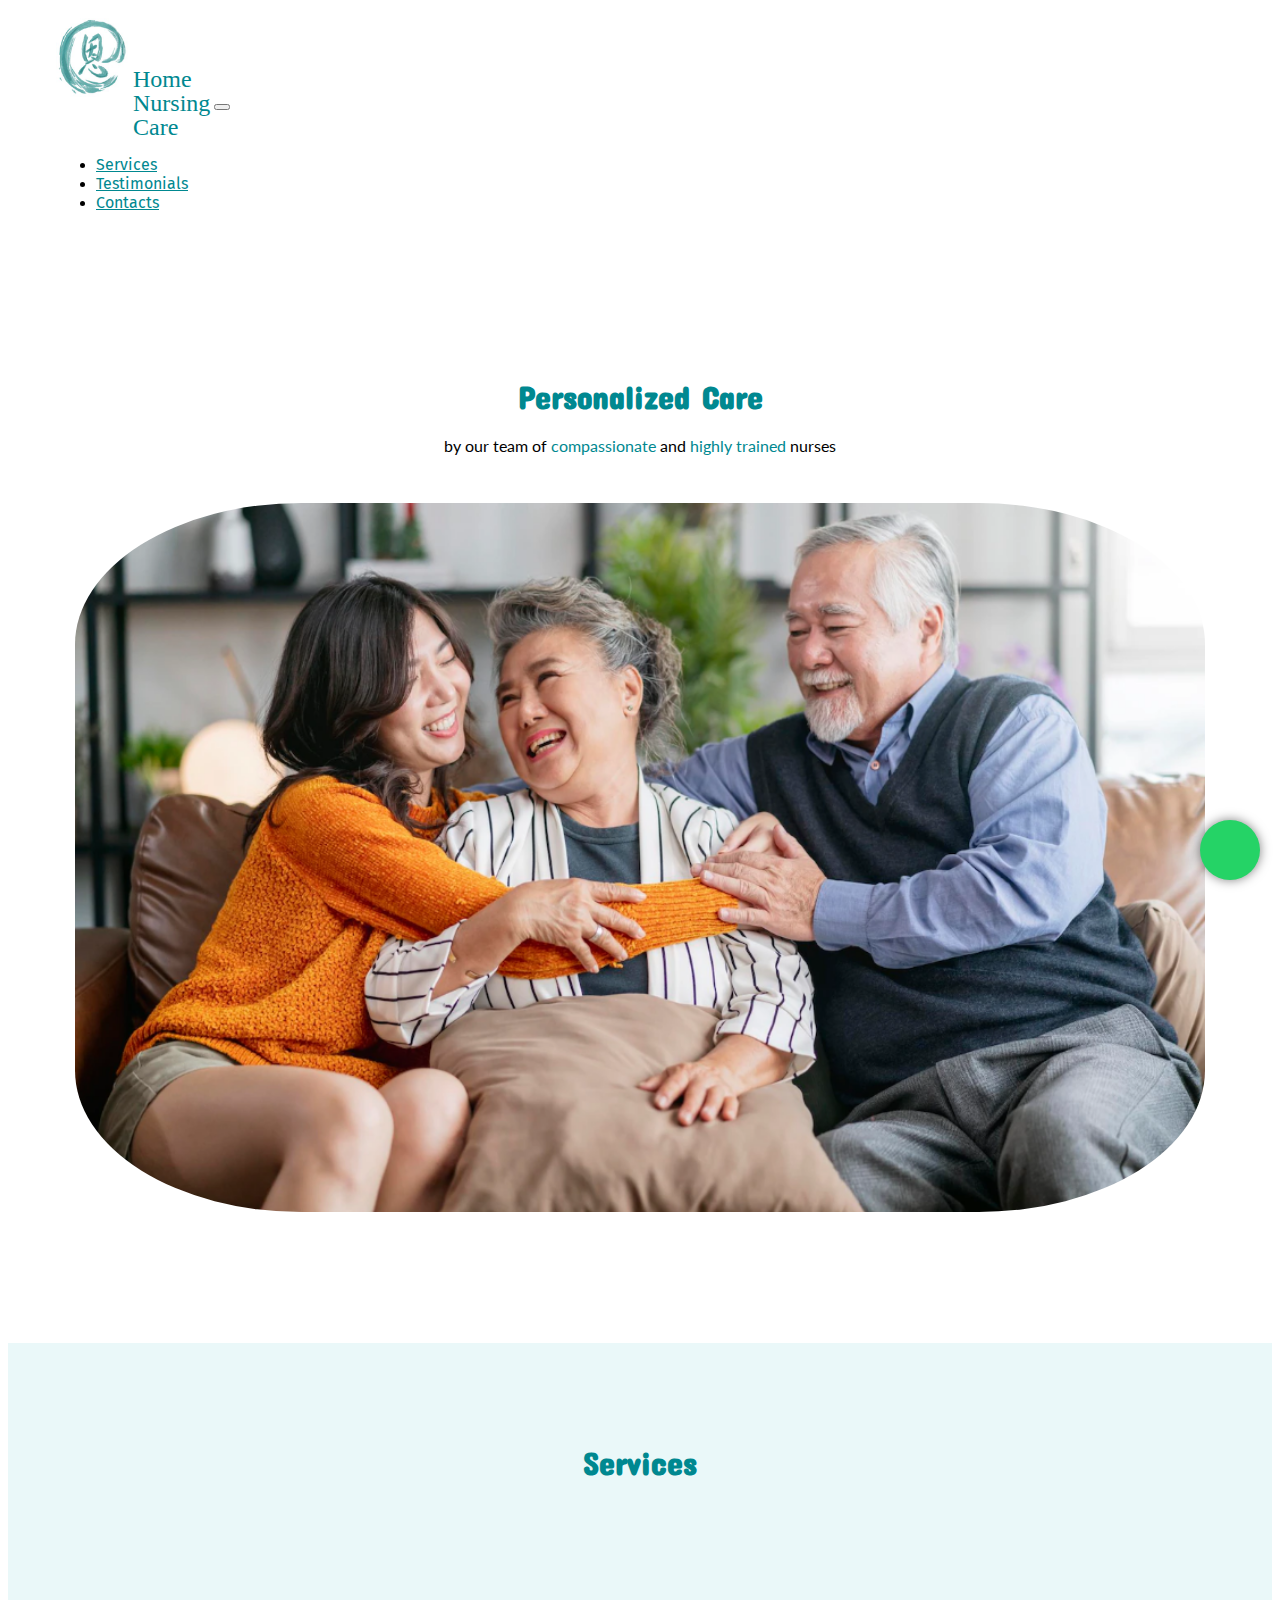
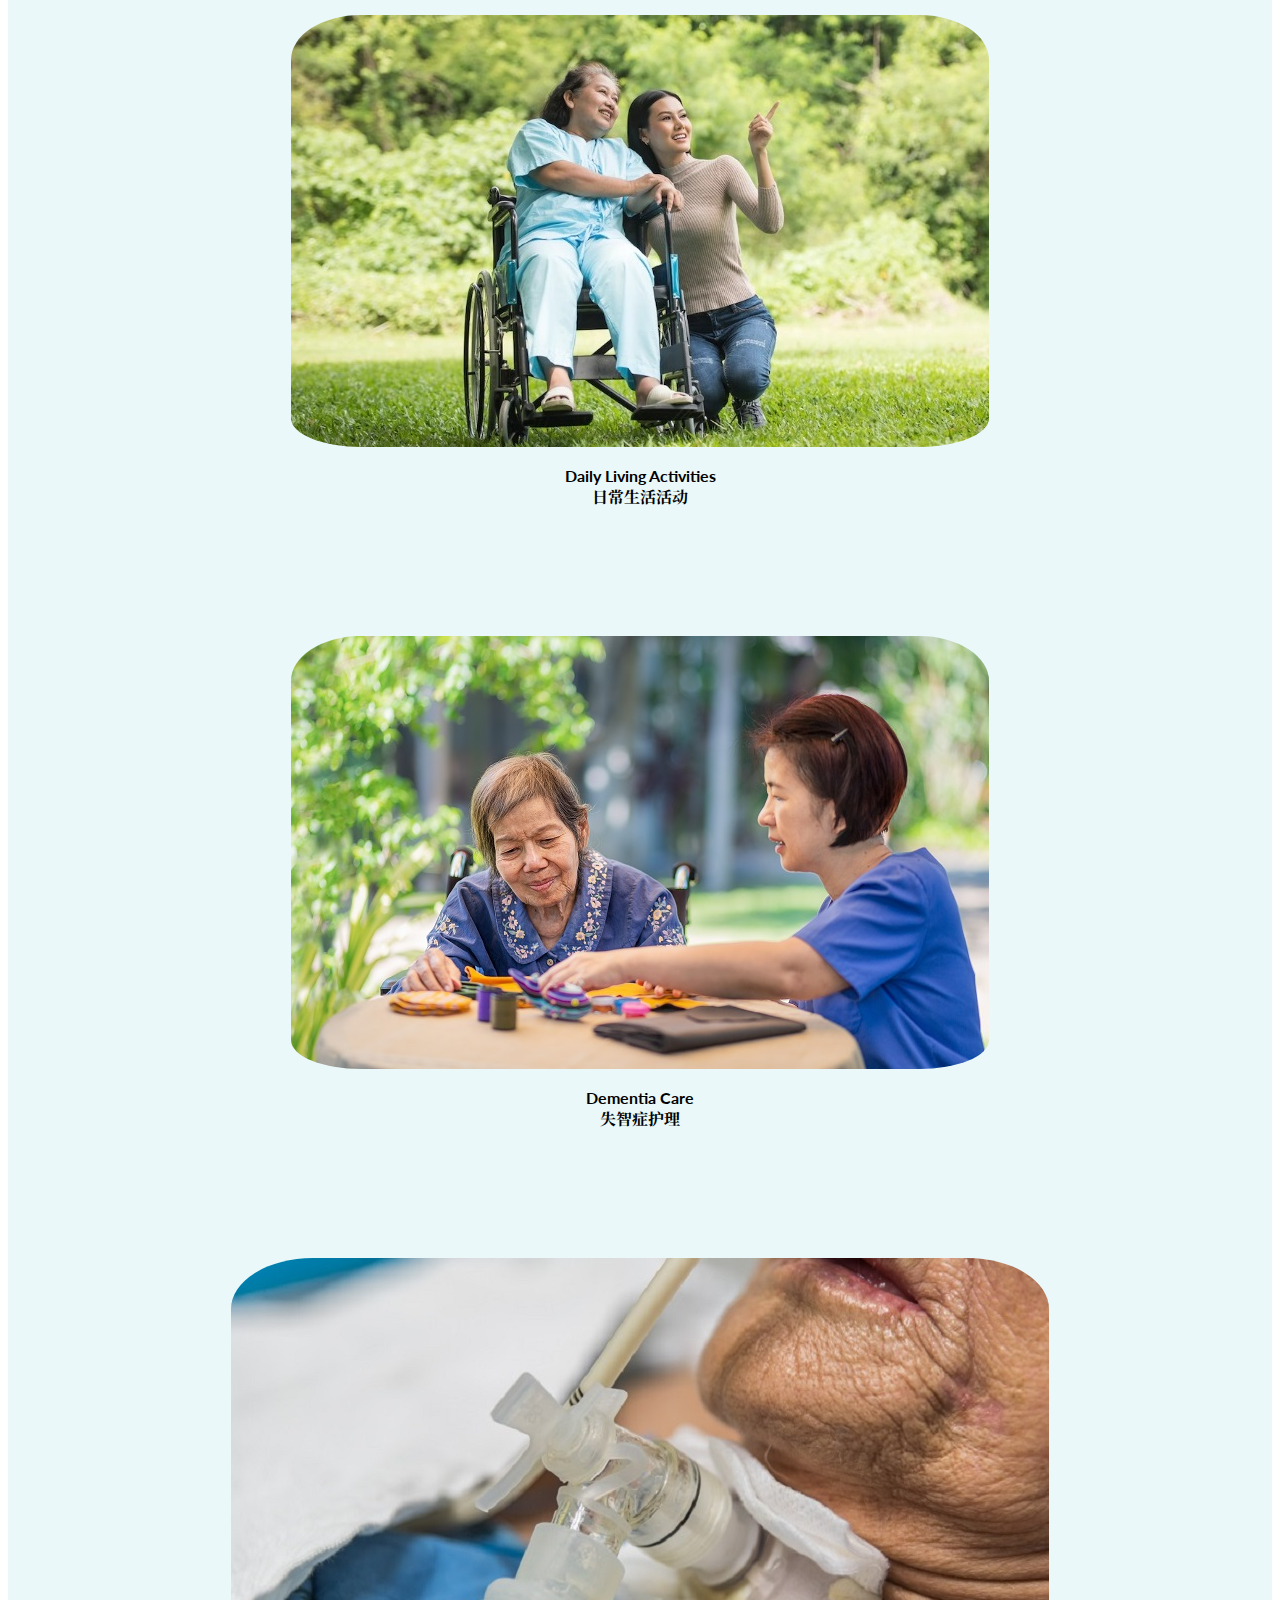
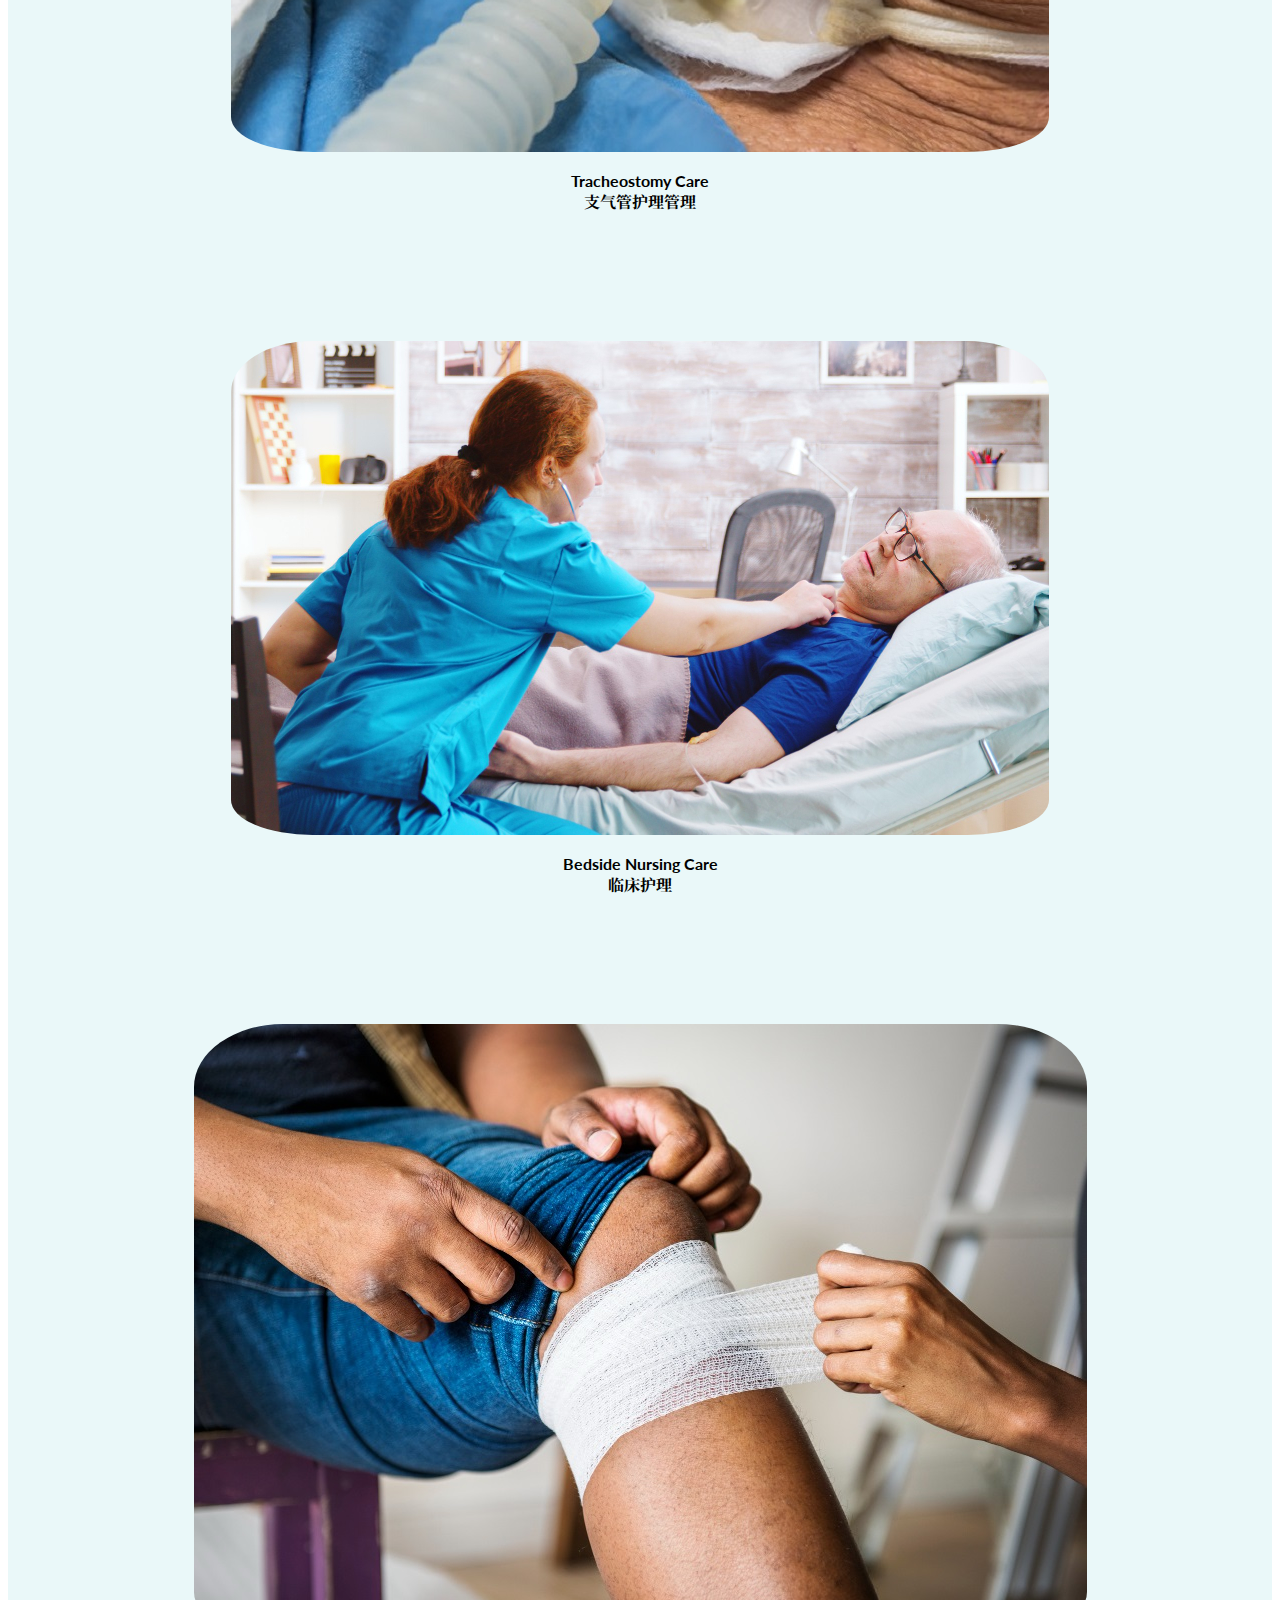
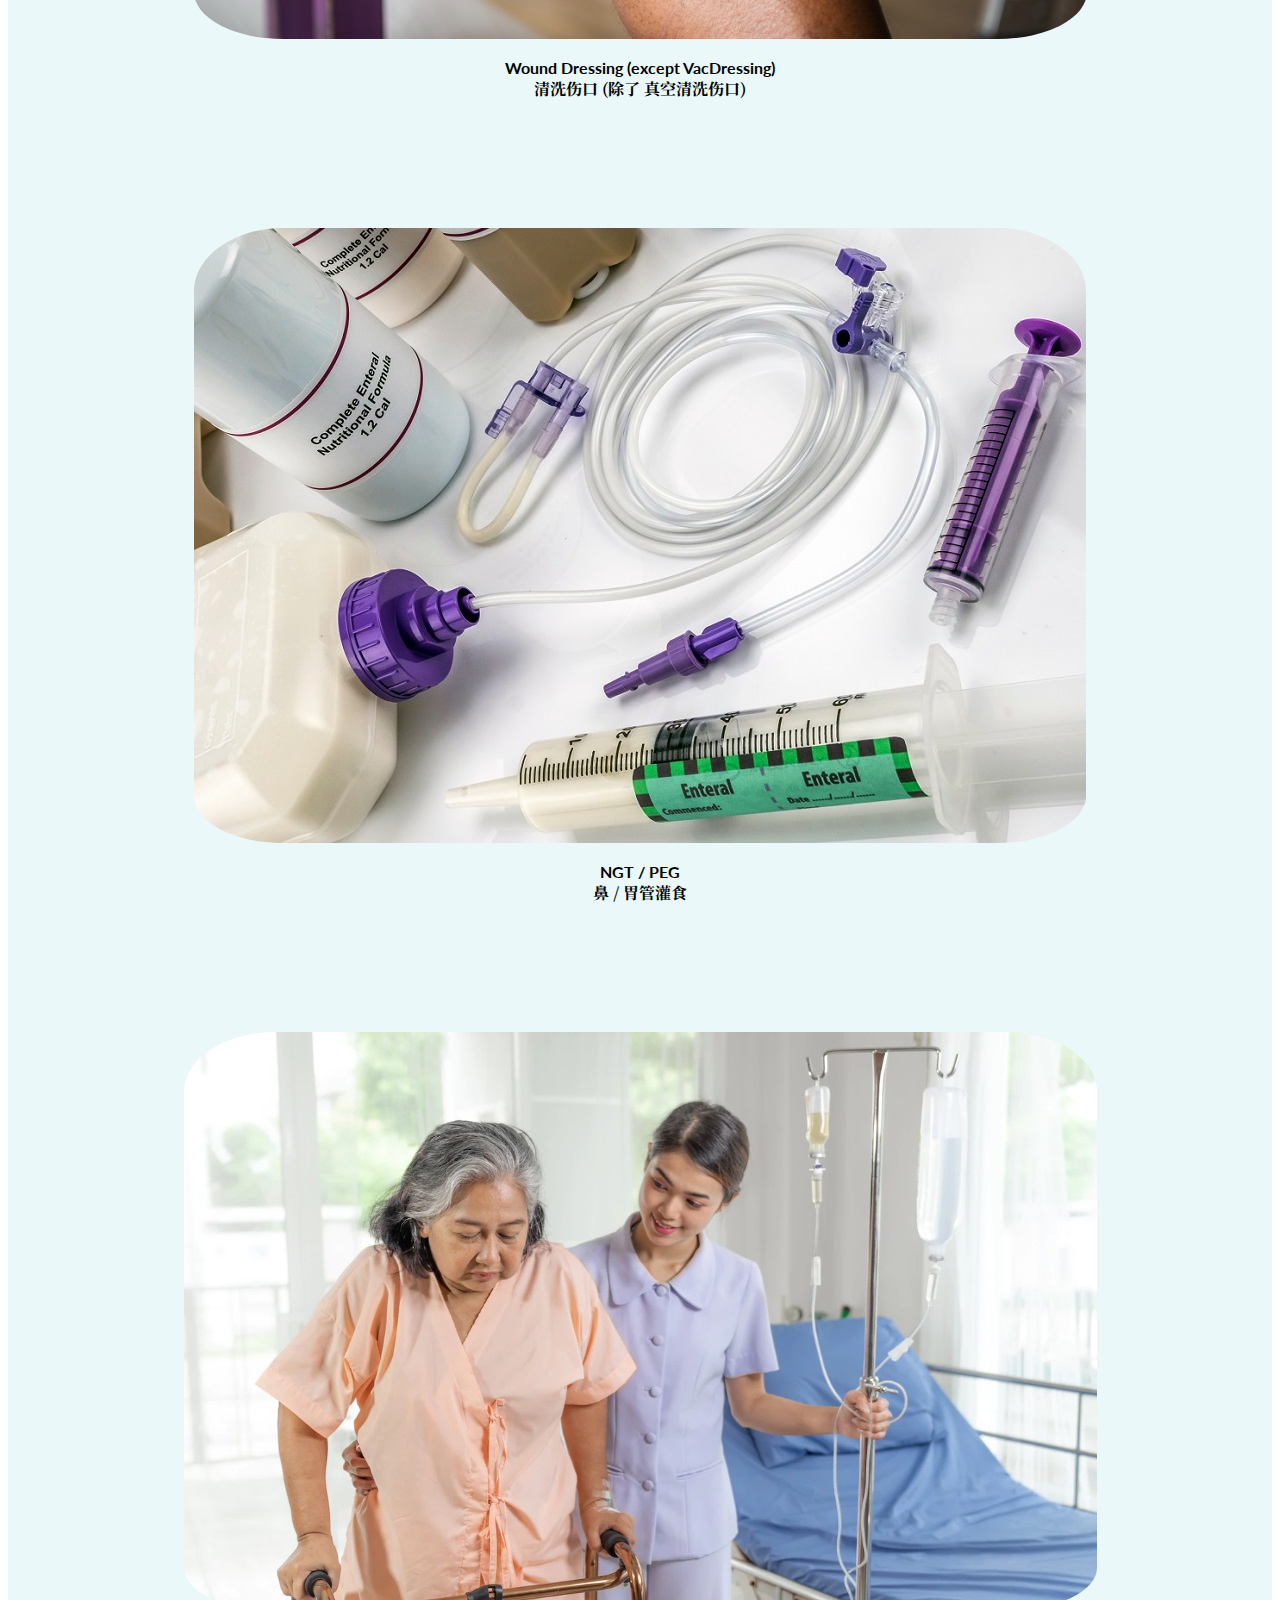
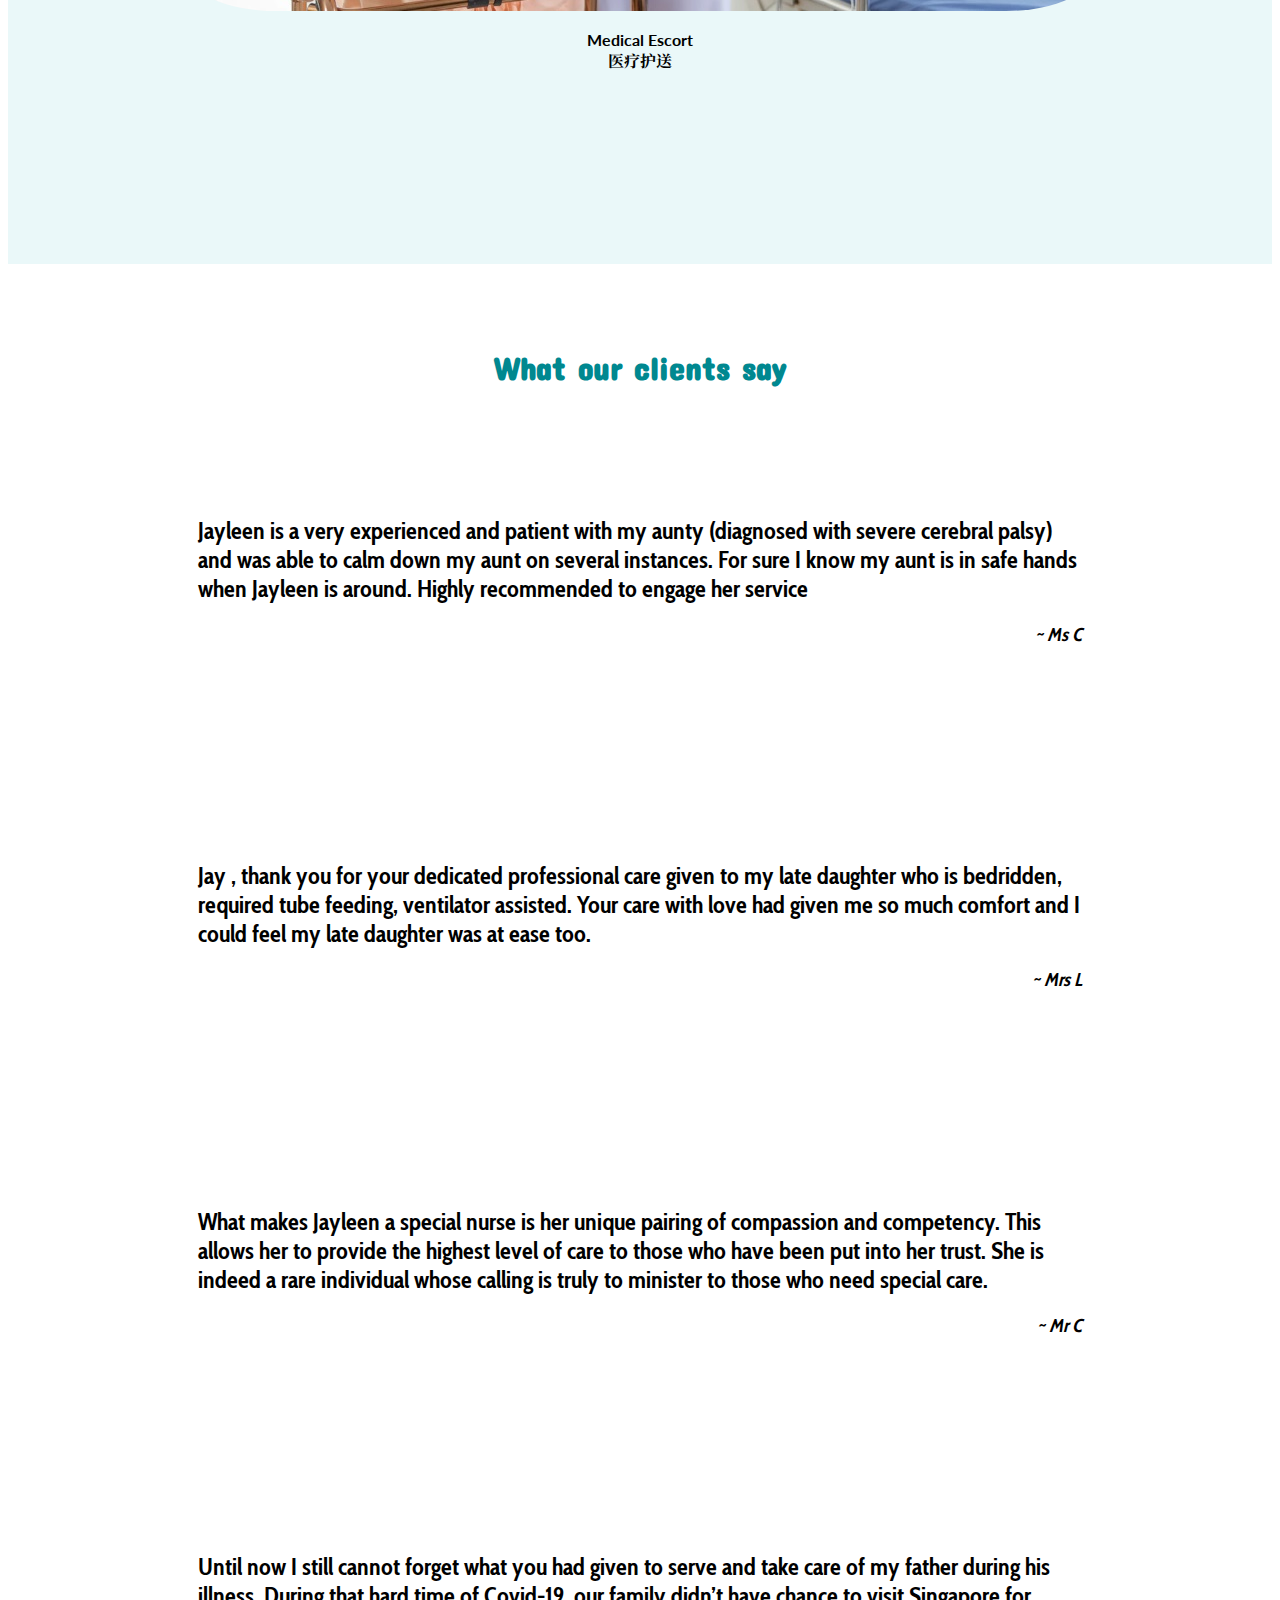
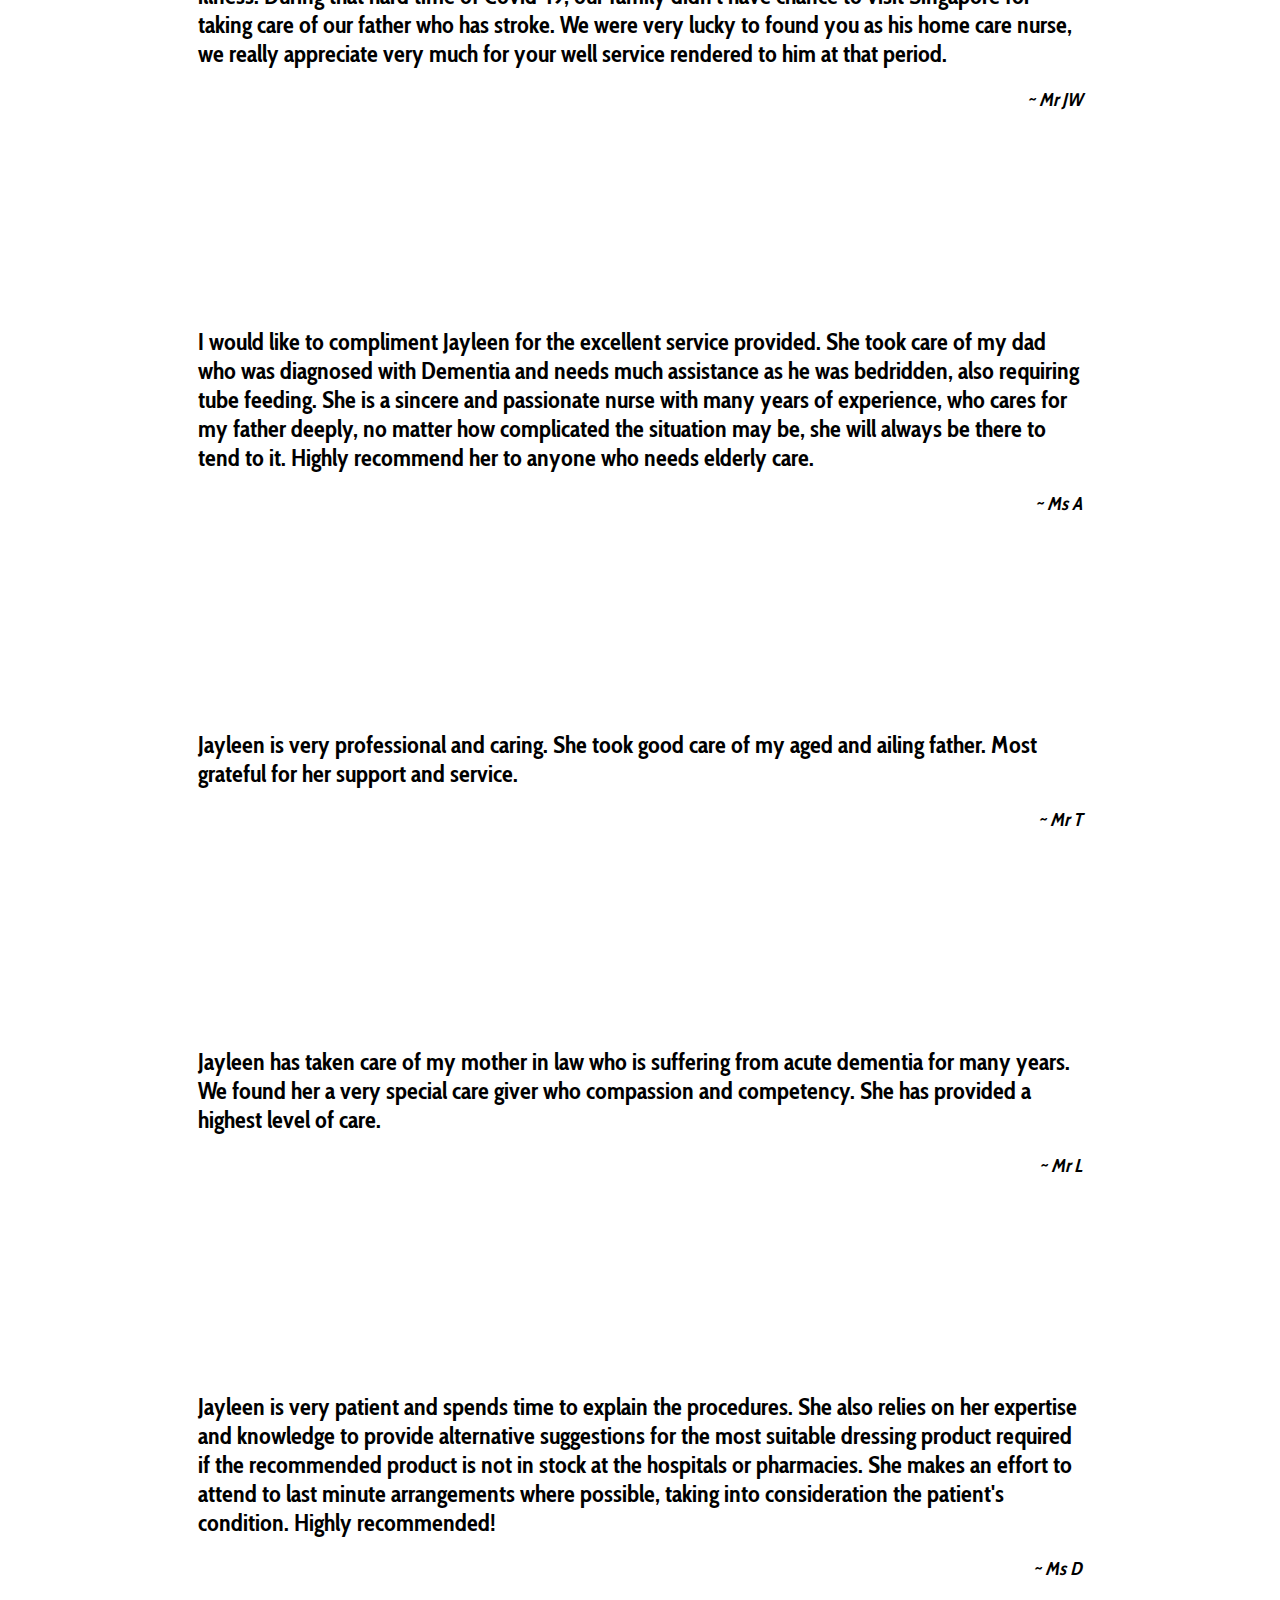
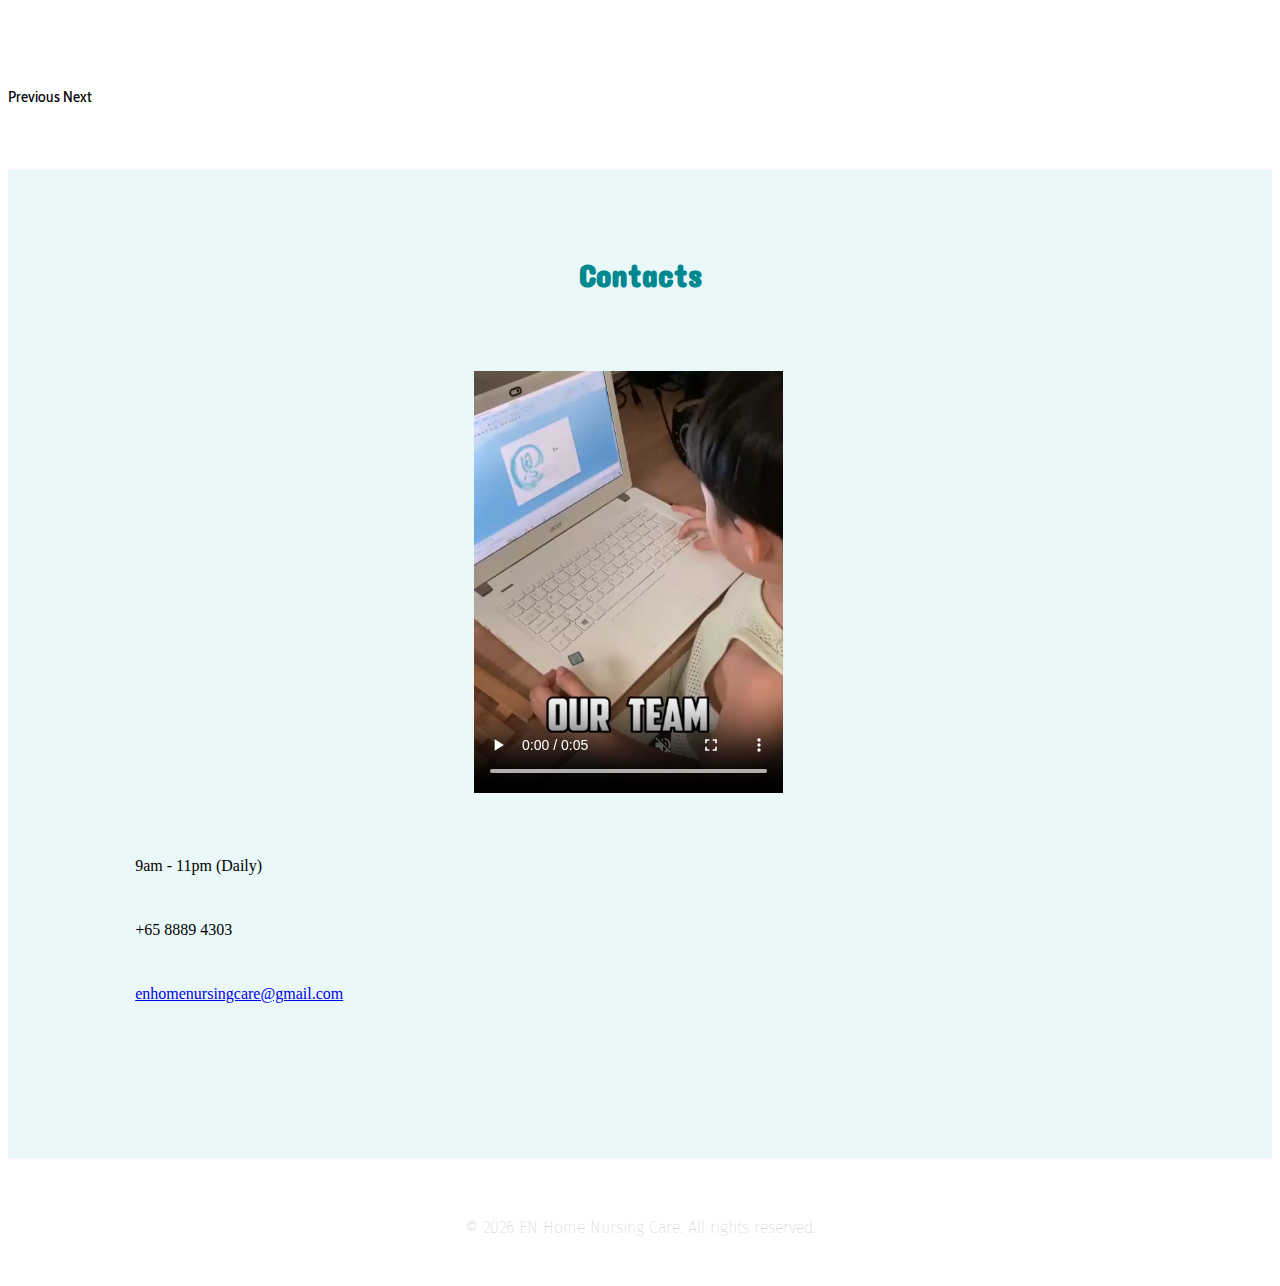
==== commit c4362545: "Professionalized draft1" ====
--- a/index.html
+++ b/index.html
@@ -24,7 +24,7 @@
 
   <link rel="preconnect" href="https://fonts.googleapis.com">
   <link rel="preconnect" href="https://fonts.gstatic.com" crossorigin>
-  <link href="https://fonts.googleapis.com/css2?family=Aleo&family=Cabin+Condensed&family=Concert+One&family=Fira+Sans&family=Lora&family=Montserrat:wght@100;400;900&family=Noto+Serif&family=PT+Serif&family=Ubuntu&display=swap" rel="stylesheet">
+  <link href="https://fonts.googleapis.com/css2?family=Lato&family=Cabin+Condensed&family=Concert+One&family=Fira+Sans&family=Noto+Serif+SC&family=Montserrat:wght@100;400;900&family=Noto+Serif&family=PT+Serif&family=Ubuntu&display=swap" rel="stylesheet">
 </head>
 
 <body>
@@ -79,49 +79,57 @@
     </div>
   </section>
 
-  <section id="services">
+  <section id="services" class="shadow rounded">
     <h1 class="display-4 en-color en-services-header">Services</h1>
     <div class="container">
       <div class="row">
         <div class="col-12 col-lg-6 services-col">
-          <div class="services-row">
-            <i class="fa-solid fa-house-user fa-2xl services-img"></i>
+          <img class="en-services-img" src="images/DailyLiving2.jpg" alt="Daily Living">
+          <div class="services-row">
+            <!-- <i class="fa-solid fa-house-user fa-2xl services-img"></i> -->
             <p class="services-header fs-2">Daily Living Activities<br /><span class="services-chinese">日常生活活动</span></p>
           </div>
         </div>
         <div class="col-12 col-lg-6 services-col">
-          <div class="services-row">
-            <i class="fa-solid fa-hands-holding-child fa-2xl services-img"></i>
+          <img class="en-services-img" src="images/Dementia.jpg" alt="Personalized Care">
+          <div class="services-row">
+            <!-- <i class="fa-solid fa-hands-holding-child fa-2xl services-img"></i> -->
             <p class="services-header fs-2">Dementia Care<br /><span class="services-chinese">失智症护理</span></p>
           </div>
         </div>
         <div class="col-12 col-lg-6 services-col">
-          <div class="services-row">
-            <i class="fa-solid fa-lungs fa-2xl services-img"></i>
+          <img class="en-services-img" src="images/Tracheostomy2.jpg" alt="Tracheostomy Care">
+          <div class="services-row">
+            <!-- <i class="fa-solid fa-lungs fa-2xl services-img"></i> -->
             <p class="services-header fs-2">Tracheostomy Care<br /><span class="services-chinese">支气管护理管理</span></p>
           </div>
         </div>
         <div class="col-12 col-lg-6 services-col">
-          <div class="services-row">
-            <i class="fa-solid fa-bed fa-2xl services-img"></i>
+          <img class="en-services-img" src="images/bedside-nursing.png" alt="Bedside Nursing Care">
+          <div class="services-row">
+            <!-- <i class="fa-solid fa-bed fa-2xl services-img"></i> -->
             <p class="services-header fs-2">Bedside Nursing Care<br /><span class="services-chinese">临床护理</span></p>
           </div>
         </div>
         <div class="col-12 col-lg-6 services-col">
-          <div class="services-row">
-            <i class="fa-solid fa-briefcase-medical fa-2xl services-img"></i>
-            <p class="services-header fs-2">Wound Dressing <br>(except VacDressing)<br /><span class="services-chinese">清洗伤口 <br>(除了 真空清洗伤口)</span></p>
-          </div>
-        </div>
-        <div class="col-12 col-lg-6 services-col">
-          <div class="services-row">
-            <i class="fa-solid fa-syringe fa-2xl services-img"></i>
+          <img class="en-services-img" src="images/WoundDressing.jpg" alt="Wound Dressing">
+          <div class="services-row">
+            <!-- <i class="fa-solid fa-briefcase-medical fa-2xl services-img"></i> -->
+            <p class="services-header fs-2">Wound Dressing <span class="fs-6"> (except VacDressing)</span><br /><span class="services-chinese">清洗伤口 <span class="fs-6"> (除了 真空清洗伤口)</span></span></p>
+            <!-- <p class="services-header fs-4">(except VacDressing)<br /><span class="services-chinese">(除了 真空清洗伤口)</span></p> -->
+          </div>
+        </div>
+        <div class="col-12 col-lg-6 services-col">
+          <img class="en-services-img" src="images/TubeFeeding2.jpg" alt="NGT / PEG">
+          <div class="services-row">
+            <!-- <i class="fa-solid fa-syringe fa-2xl services-img"></i> -->
             <p class="services-header fs-2">NGT / PEG<br /><span class="services-chinese">鼻 / 胃管灌食</span></p>
           </div>
         </div>
         <div class="col-12 col-lg-6 services-col">
-          <div class="services-row">
-            <i class="fa-solid fa-hospital fa-2xl services-img"></i>
+          <img class="en-services-img" src="images/MedicalEscort.jpg" alt="Medical Escort">
+          <div class="services-row">
+            <!-- <i class="fa-solid fa-hospital fa-2xl services-img"></i> -->
             <p class="services-header fs-2">Medical Escort<br /><span class="services-chinese">医疗护送</span></p>
           </div>
         </div>
@@ -136,7 +144,7 @@
       <div class="carousel-inner">
         <div class="carousel-item active">
           <h2 class="testimonial-text">Jayleen is a very experienced and patient with my aunty
-            ( diagnosed with severe cerebral palsy ) and was able to calm down my aunt on several instances.
+            (diagnosed with severe cerebral palsy) and was able to calm down my aunt on several instances.
             For sure I know my aunt is in safe hands when Jayleen is around. Highly recommended to engage her service
           </h2>
           <h3 class="testimonial-name"><em> ~ Ms C</em></h3>
@@ -196,7 +204,7 @@
     </div>
   </section>
 
-  <section id="contacts">
+  <section id="contacts" class="shadow rounded">
     <h1 class="display-4 contacts-heading en-color">Contacts</h1>
     <div class="container">
       <div class="row align-items-center">
@@ -209,15 +217,15 @@
         <div class="col-md-6 contacts-col">
           <div class="contacts-details">
             <div class="contacts-row">
-              <i class="fa-solid fa-clock fa-2xl contacts-icon en-color"></i>
+              <i class="fa-solid fa-clock fa-2xl contacts-icon"></i>
               <p class="fs-4 contacts-text"> 9am - 11pm (Daily)</p>
             </div>
             <div class="contacts-row">
-              <i class="fa-solid fa-phone fa-2xl contacts-icon en-color"></i>
+              <i class="fa-solid fa-phone fa-2xl contacts-icon"></i>
               <p class="fs-4 contacts-text"> +65 8889 4303 </p>
             </div>
             <div class="contacts-row">
-              <i class="fa-solid fa-envelope fa-2xl contacts-icon en-color"></i>
+              <i class="fa-solid fa-envelope fa-2xl contacts-icon"></i>
               <a class="fs-5 email-text" href="mailto:enhomenursingcare@gmail.com">enhomenursingcare@gmail.com</a>
             </div>
           </div>
--- a/css/styles.css
+++ b/css/styles.css
@@ -72,7 +72,7 @@
 #frontpage {
   /* background-color: #FFFF; */
   padding: 6rem 4% 8rem;
-  /* font-family: 'Cabin Condensed'; */
+  font-family: 'Lato';
 }
 
 .frontpage-img {
@@ -90,18 +90,19 @@
 }
 
 .frontpage-col {
-  padding: 2rem 2rem 0;
+  padding: 2rem 1rem 0;
 }
 
 #services {
   /* background-color: rgb(117,181,181); */
   /* background-color: #DAF7A6; */
   background-color: rgba(50,189,199,.1);
-  border-radius: 3%;
+  /* border-radius: 1%; */
   /* background-color: #f6f6f8; */
   padding: 5rem 5% 8rem;
-  font-family: 'Fira Sans', 'Cabin Condensed';
+  font-family: 'Lato';
   /* color: #008890; */
+  text-align: center;
 }
 
 .en-services-header {
@@ -109,7 +110,7 @@
 }
 
 .services-col {
-  padding: 4rem 3rem 4rem 0;
+  padding: 4rem 3% 4rem 3%;
   display: inline-block;
   vertical-align: middle;
 }
@@ -124,11 +125,21 @@
   margin-right: 20px;
 }
 
+.en-services-img {
+  width: 100%;
+  border-radius: 10%;
+  padding-bottom: 1rem;
+}
+
 .services-header {
   font-weight: bold;
-  margin: 0;
-  display: inline-block;
-  width: 80%;
+  margin: auto;
+  /* display: inline-block; */
+  /* width: 80%; */
+}
+
+.services-chinese {
+  font-family: 'Noto Serif SC';
 }
 
 #testimonials {
@@ -157,18 +168,12 @@
   padding: 7% 15%;
 }
 
-.testimonial-image {
-  width: 10%;
-  border-radius: 100%;
-  margin: 20px;
-}
-
 #contacts {
   /* background-color: rgb(117,181,181); */
   /* background-color: #DAF7A6; */
   /* background-color: #AFE1AF; */
   background-color: rgba(50,189,199,.1);
-  border-radius: 3%;
+  /* border-radius: 3%; */
   /* background-color: #f6f6f8; */
   padding: 4rem 5% 8rem;
 }
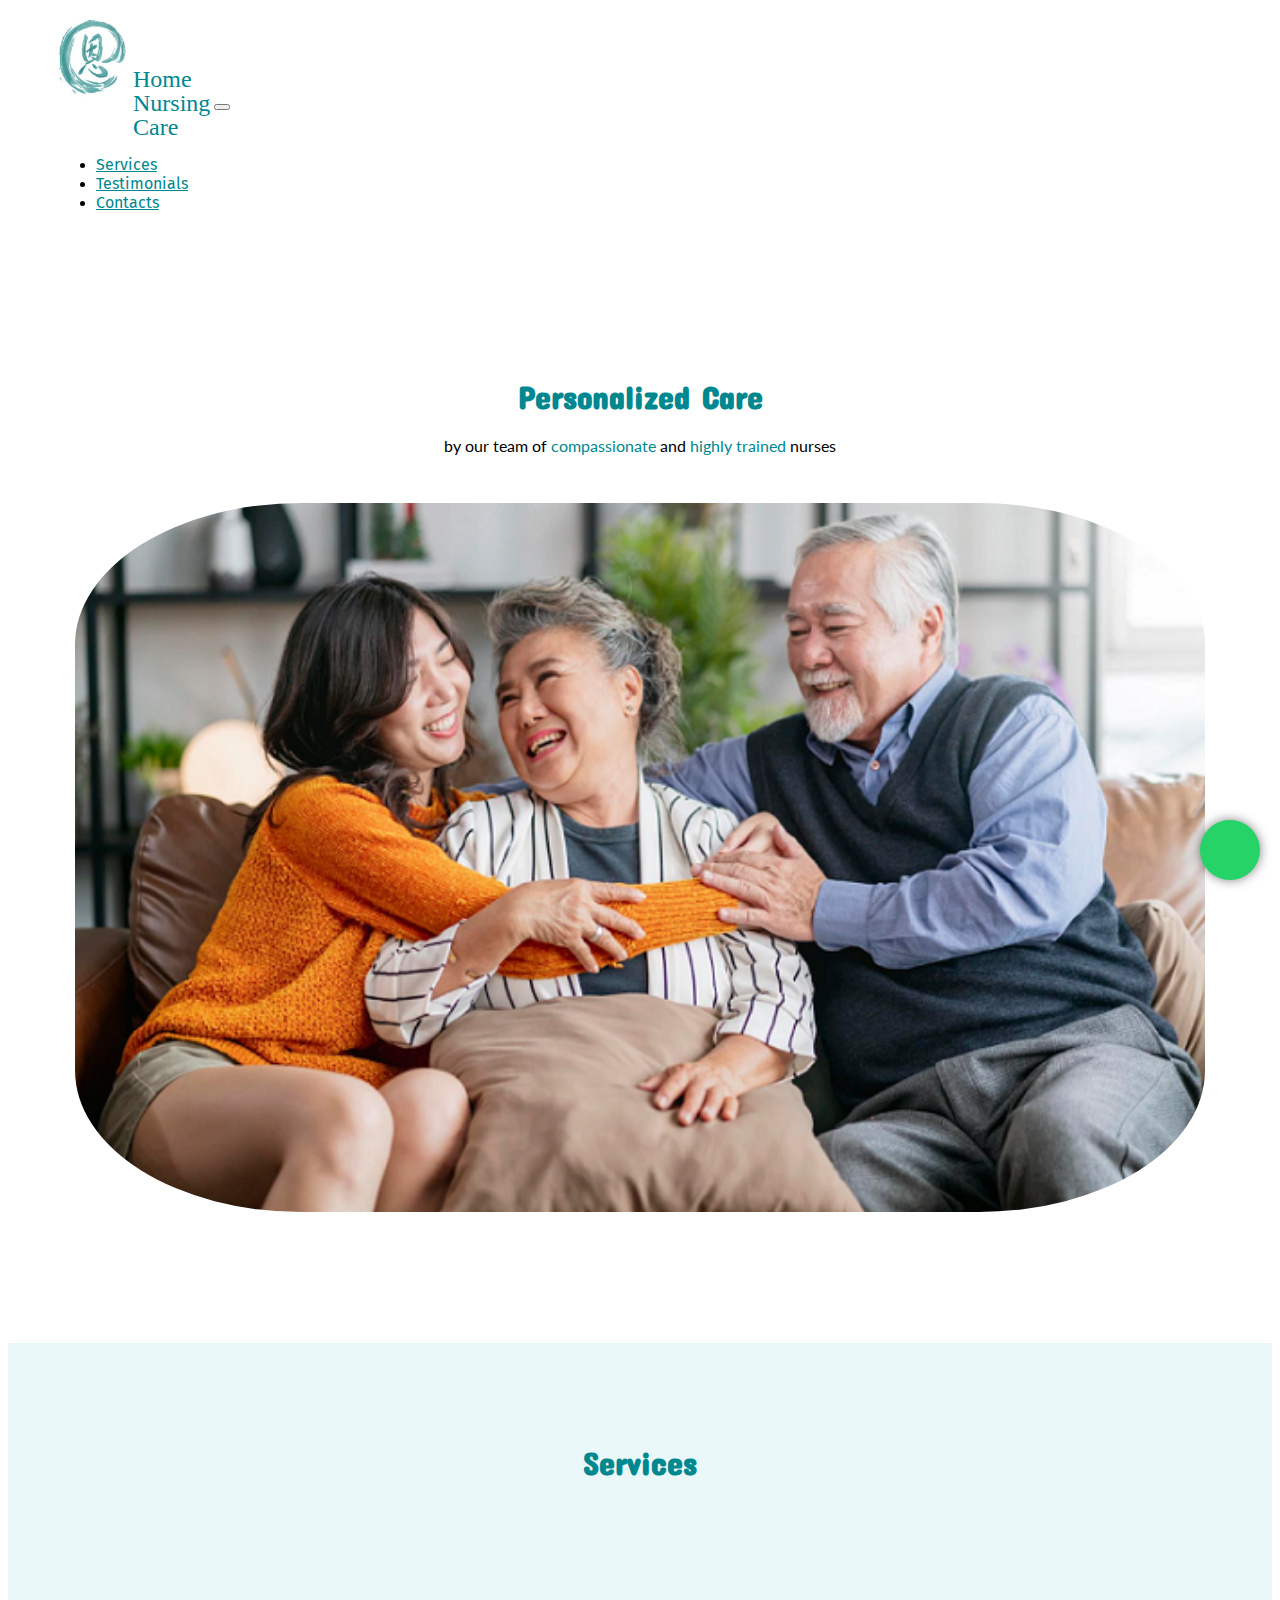
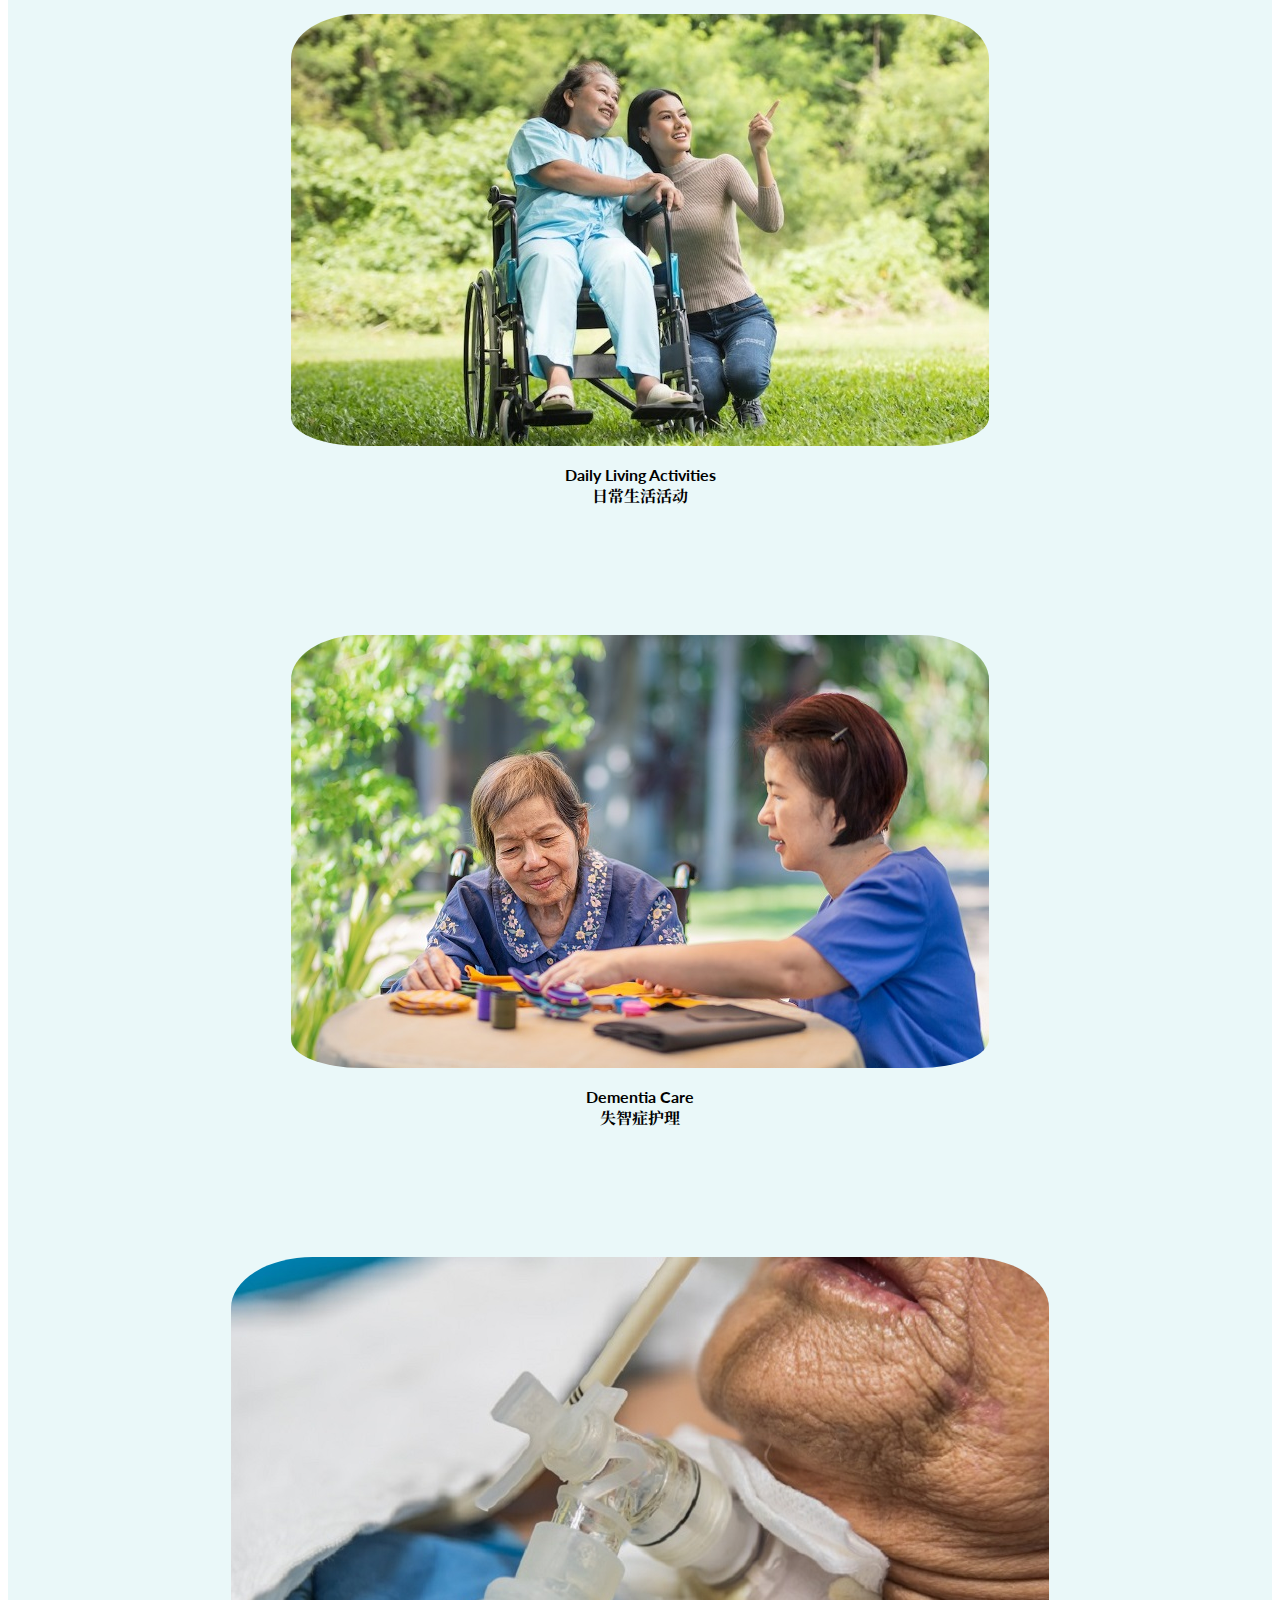
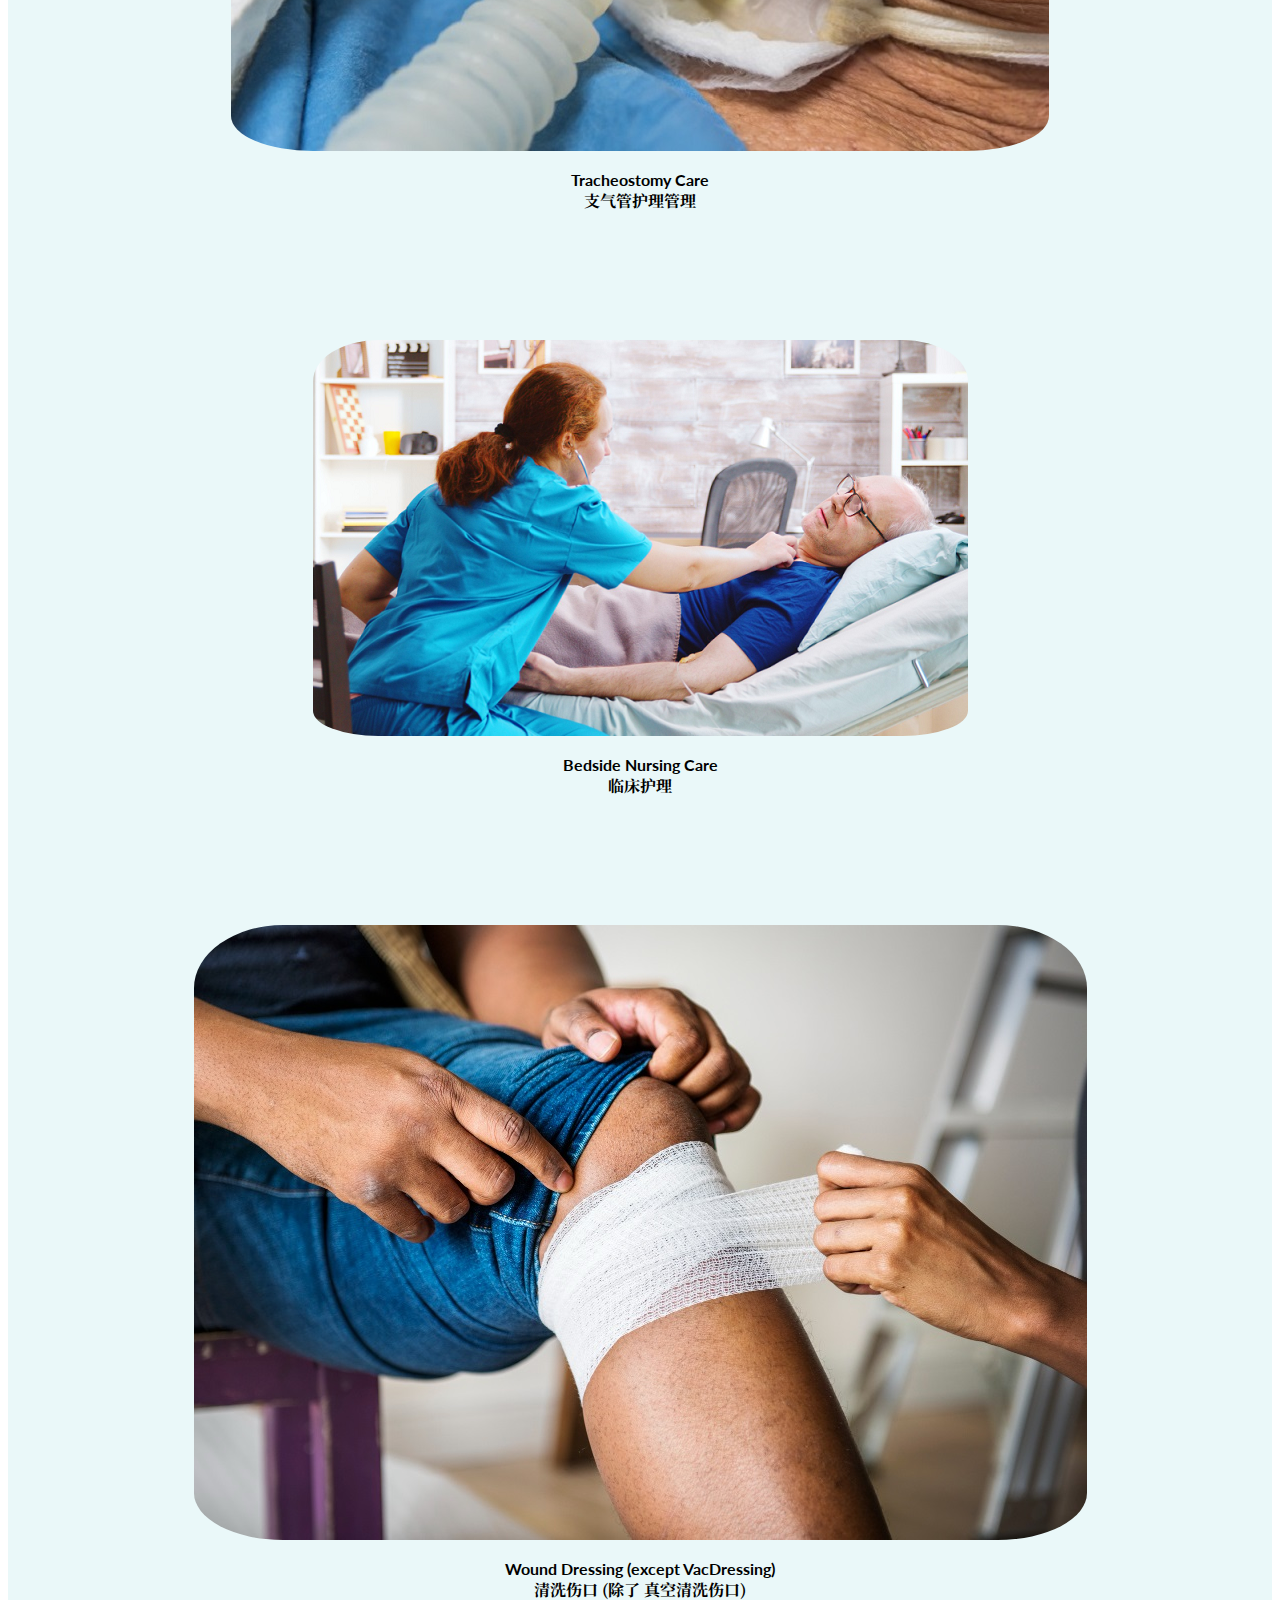
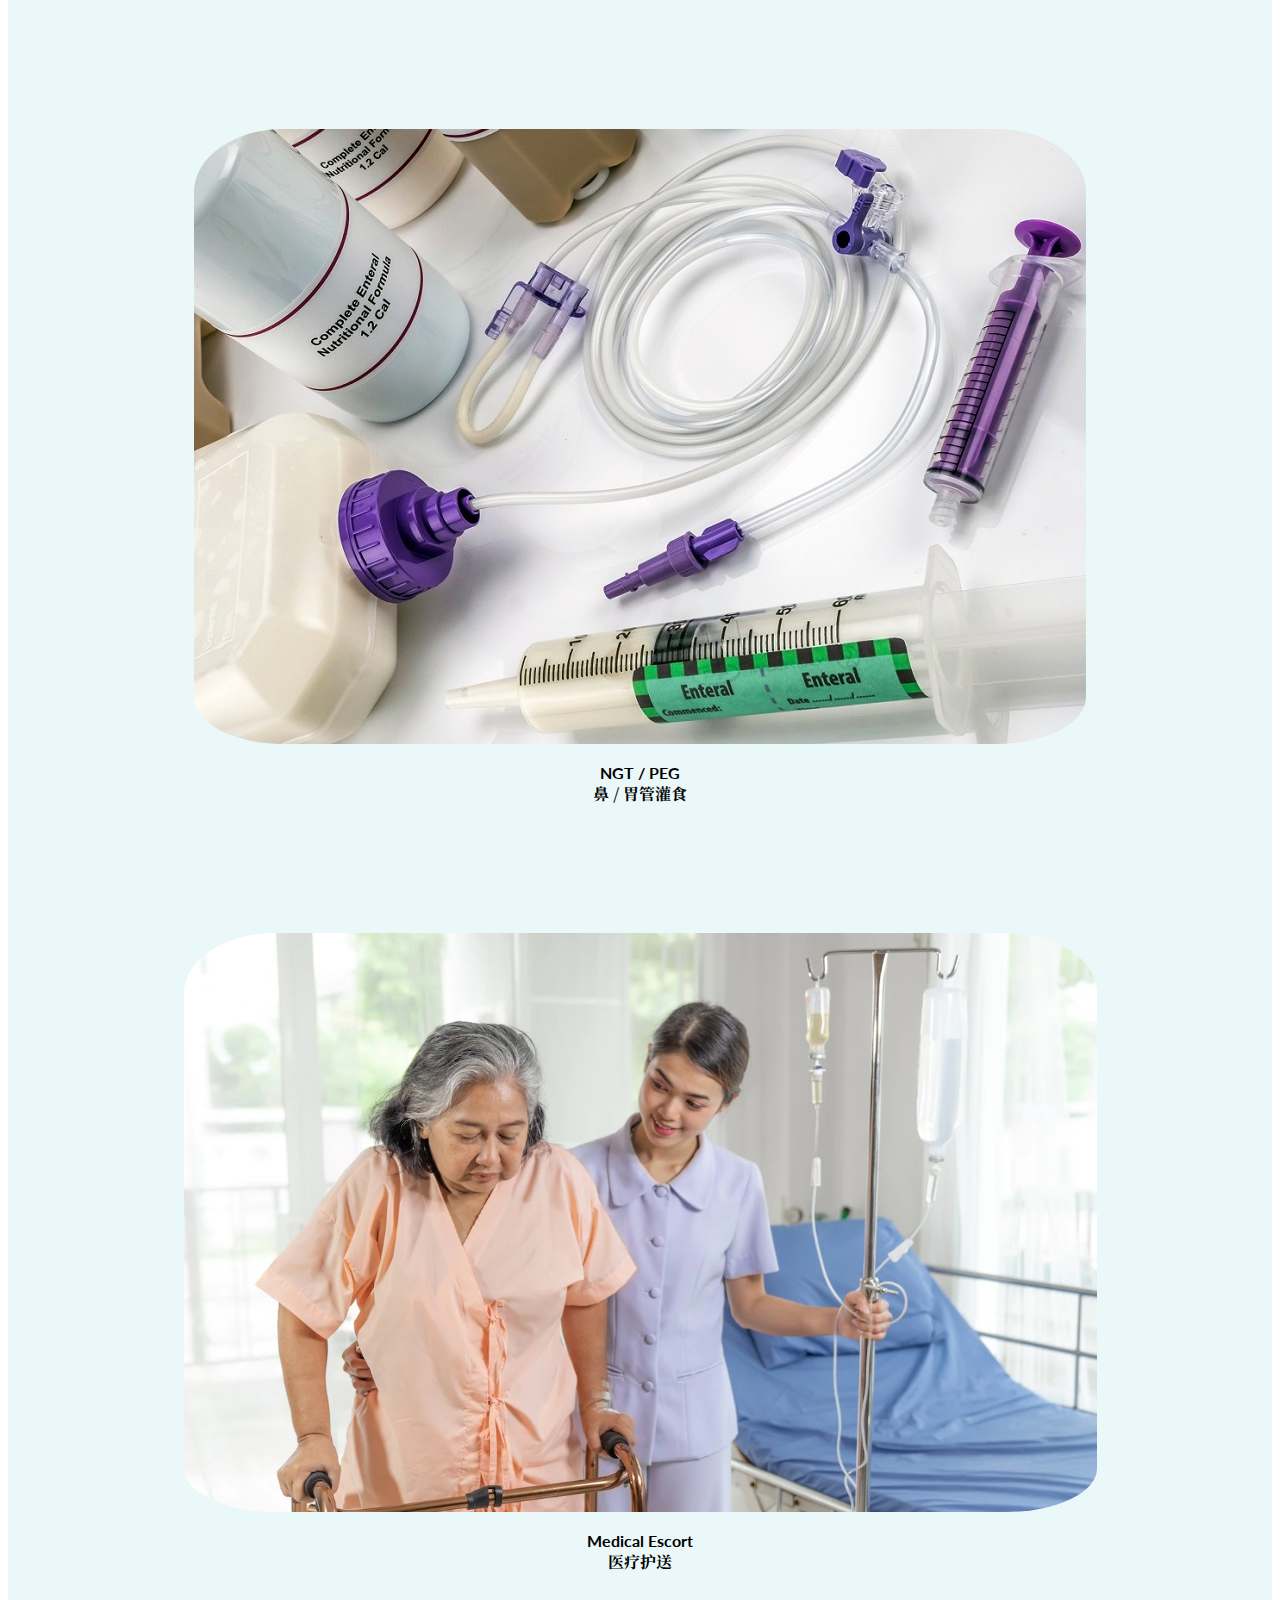
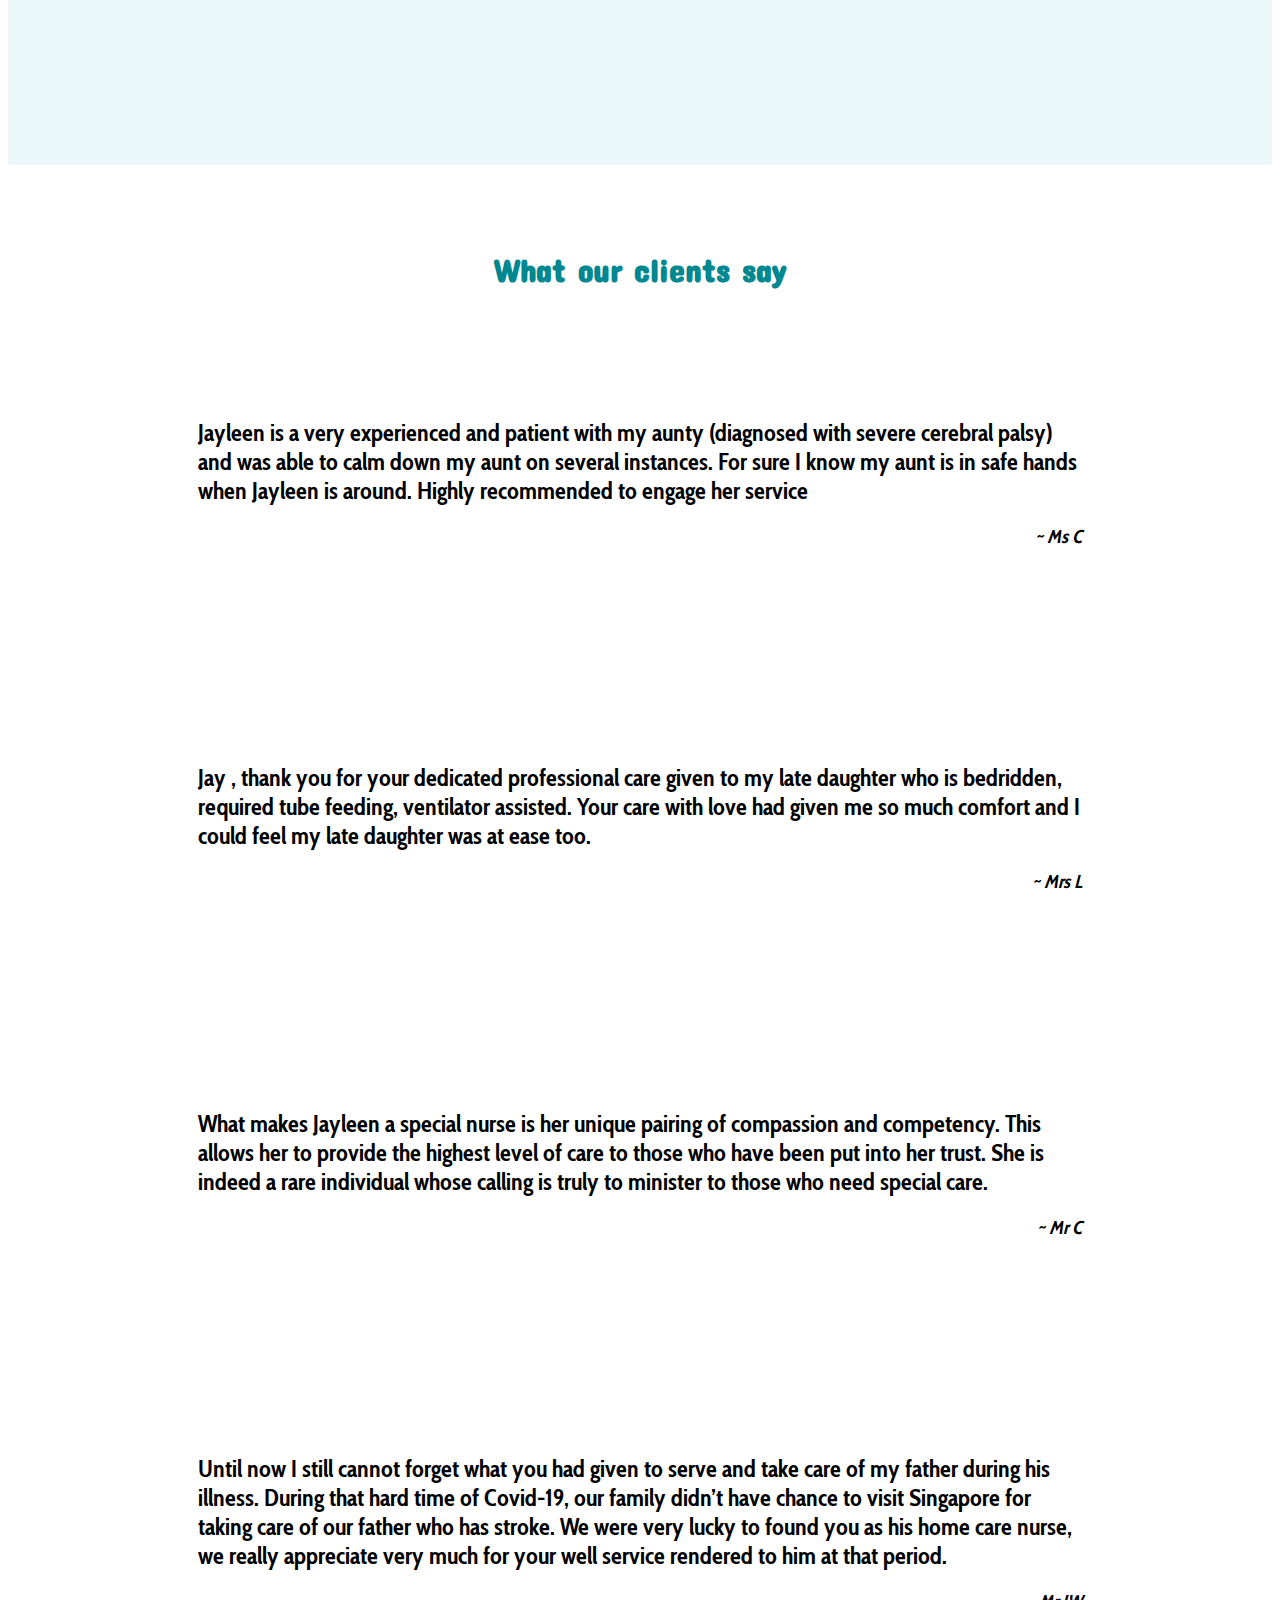
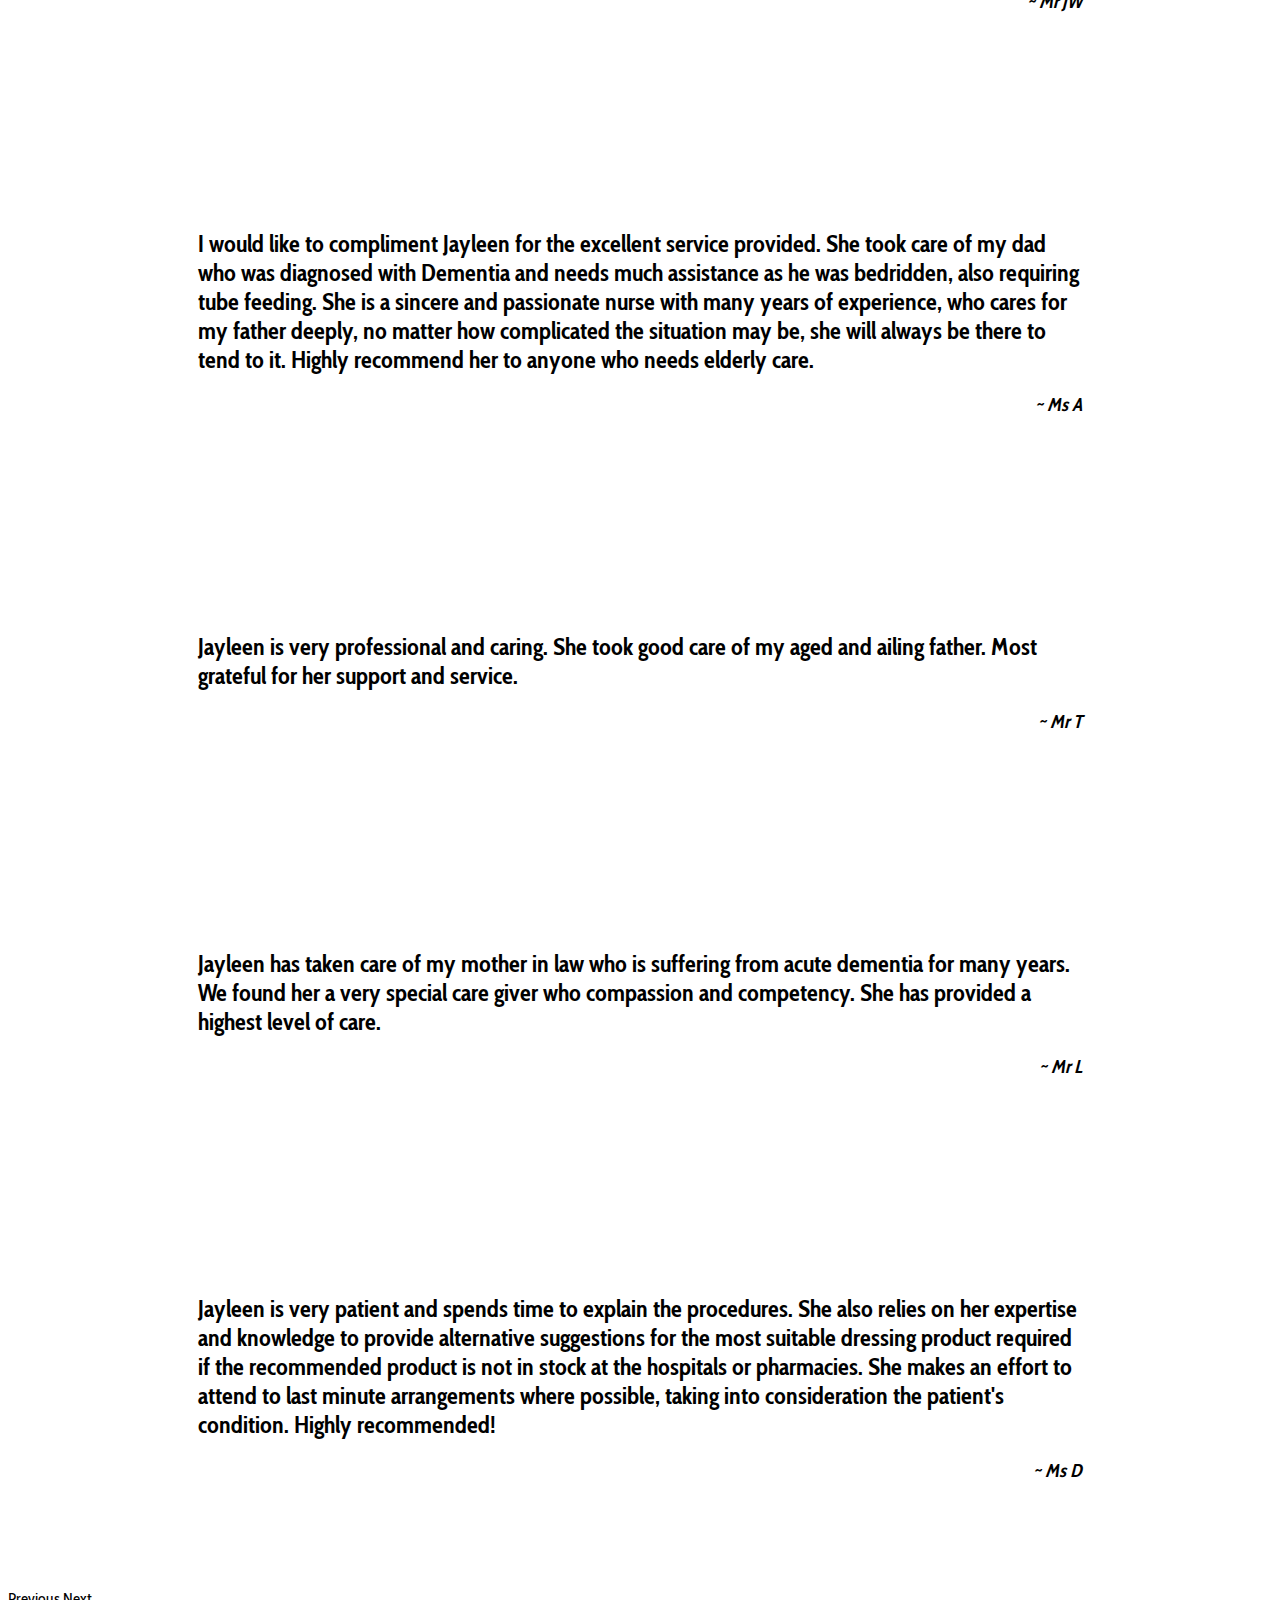
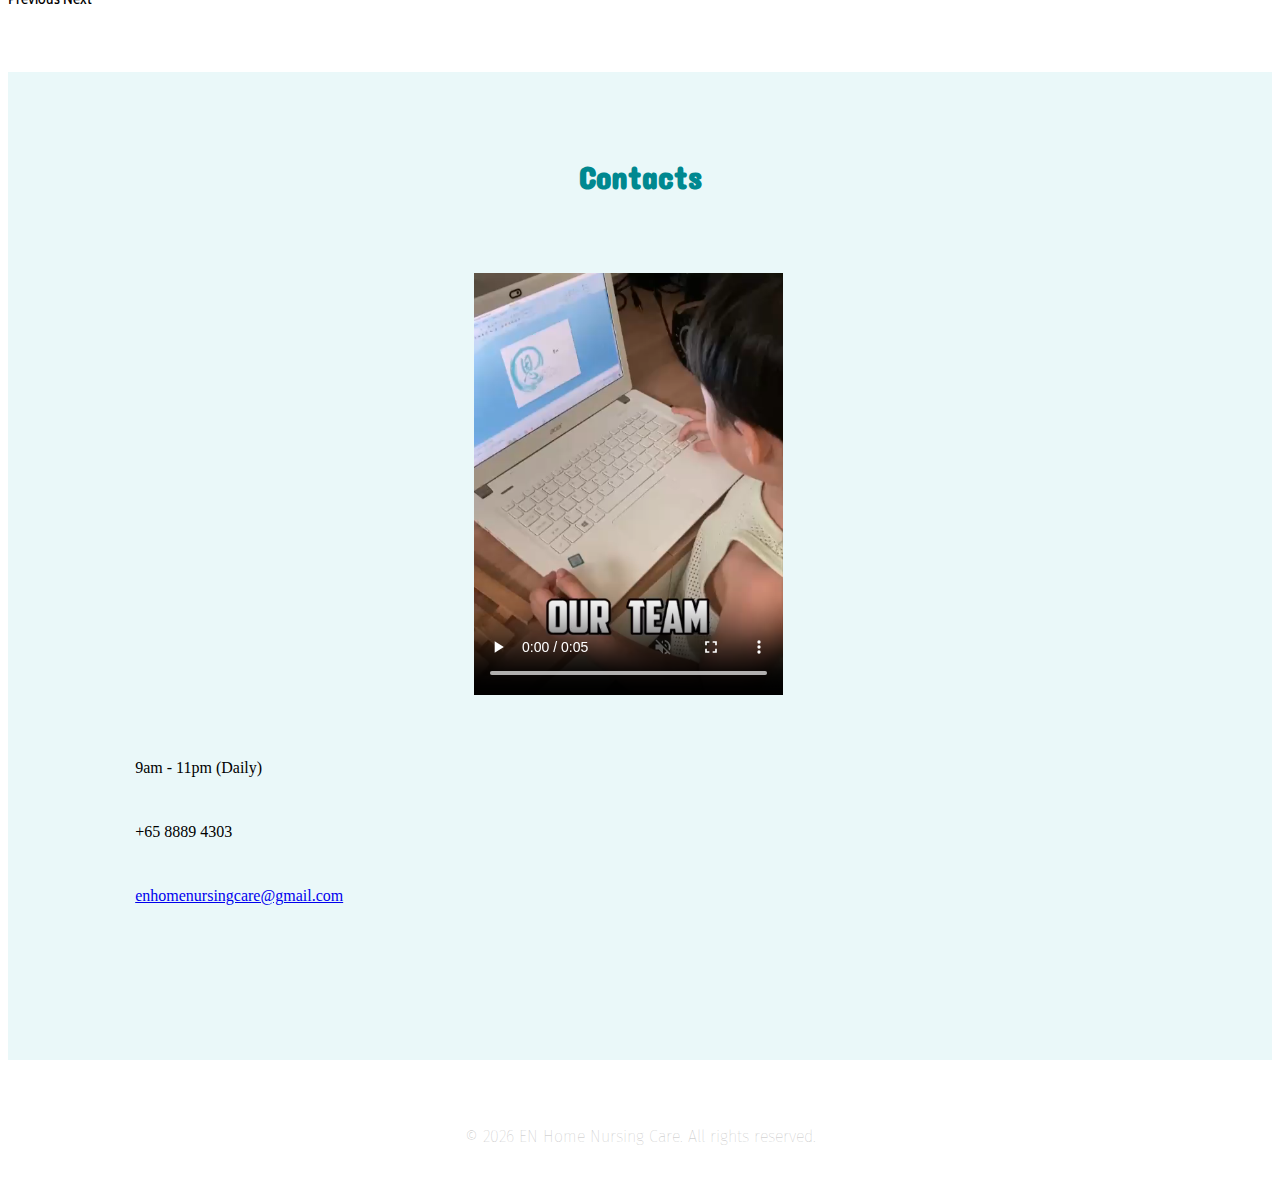
==== commit 232a1f9d: "Many changes" ====
--- a/index.html
+++ b/index.html
@@ -1,10 +1,9 @@
 <!DOCTYPE html>
 <html lang="en" dir="ltr">
-
 <head>
   <meta charset="utf-8">
 
-  <link rel="icon" type="image/x-icon" href="images/favicon.ico">
+  <link rel="icon" type="image/x-icon" href="favicon.ico">
   <link rel="apple-touch-icon" sizes="180x180" href="/apple-touch-icon.png">
   <link rel="icon" type="image/png" sizes="32x32" href="/favicon-32x32.png">
   <link rel="icon" type="image/png" sizes="16x16" href="/favicon-16x16.png">
@@ -58,13 +57,6 @@
   </div>
 
   <section id="frontpage">
-
-      <!-- <div class="bd-image align-middle en-bd-image">
-        <div class="frontpage-items">
-          <h1>Personalized Care</h1>
-
-        </div> -->
-
         <div class="container">
           <div class="row align-items-center">
             <div class="col-lg-6 frontpage-col">
@@ -84,7 +76,7 @@
     <div class="container">
       <div class="row">
         <div class="col-12 col-lg-6 services-col">
-          <img class="en-services-img" src="images/DailyLiving2.jpg" alt="Daily Living">
+          <img class="en-services-img" src="images/DailyLiving.jpg" alt="Daily Living">
           <div class="services-row">
             <!-- <i class="fa-solid fa-house-user fa-2xl services-img"></i> -->
             <p class="services-header fs-2">Daily Living Activities<br /><span class="services-chinese">日常生活活动</span></p>
@@ -98,7 +90,7 @@
           </div>
         </div>
         <div class="col-12 col-lg-6 services-col">
-          <img class="en-services-img" src="images/Tracheostomy2.jpg" alt="Tracheostomy Care">
+          <img class="en-services-img" src="images/Tracheostomy.jpg" alt="Tracheostomy Care">
           <div class="services-row">
             <!-- <i class="fa-solid fa-lungs fa-2xl services-img"></i> -->
             <p class="services-header fs-2">Tracheostomy Care<br /><span class="services-chinese">支气管护理管理</span></p>
@@ -120,7 +112,7 @@
           </div>
         </div>
         <div class="col-12 col-lg-6 services-col">
-          <img class="en-services-img" src="images/TubeFeeding2.jpg" alt="NGT / PEG">
+          <img class="en-services-img" src="images/TubeFeeding.jpg" alt="NGT / PEG">
           <div class="services-row">
             <!-- <i class="fa-solid fa-syringe fa-2xl services-img"></i> -->
             <p class="services-header fs-2">NGT / PEG<br /><span class="services-chinese">鼻 / 胃管灌食</span></p>
@@ -226,7 +218,7 @@
             </div>
             <div class="contacts-row">
               <i class="fa-solid fa-envelope fa-2xl contacts-icon"></i>
-              <a class="fs-5 email-text" href="mailto:enhomenursingcare@gmail.com">enhomenursingcare@gmail.com</a>
+              <a class="fs-5 email-text" href="mailto:enhomenursingcare@gmail.com" target="_blank">enhomenursingcare@gmail.com</a>
             </div>
           </div>
         </div>
@@ -247,9 +239,9 @@
   <footer id="footer">
     <div class="footer-link">
       <a href="https://wa.me/6588894303?text=Hi.%20I%20am%20interested%20in%20your%20nursing%20service" target="_blank"><i class="fa-brands fa-whatsapp fa-xl footer-icon"></i></a>
-      <a href="https://www.facebook.com/EnHomeNursing"><i class="fab fa-facebook fa-xl footer-icon"></i></a>
-      <a href="https://www.instagram.com/enhomenursingcare"><i class="fab fa-instagram fa-xl footer-icon"></i></a>
-      <a href="mailto:enhomenursingcare@gmail.com"><i class="fas fa-envelope fa-xl footer-icon"></i></a>
+      <a href="https://www.facebook.com/EnHomeNursing" target="_blank"><i class="fab fa-facebook fa-xl footer-icon"></i></a>
+      <a href="https://www.instagram.com/enhomenursingcare" target="_blank"><i class="fab fa-instagram fa-xl footer-icon"></i></a>
+      <a href="mailto:enhomenursingcare@gmail.com" target="_blank"><i class="fas fa-envelope fa-xl footer-icon"></i></a>
     </div>
     <p>© <script>
         document.write(new Date().getFullYear())
--- a/css/styles.css
+++ b/css/styles.css
@@ -219,7 +219,7 @@
 
 #footer {
   color: #bfbfbf;
-  padding: 2% 10%;
+  padding: 2rem 10% 1rem;
   text-align: center;
   font-weight: lighter;
   font-family: 'Fira Sans';
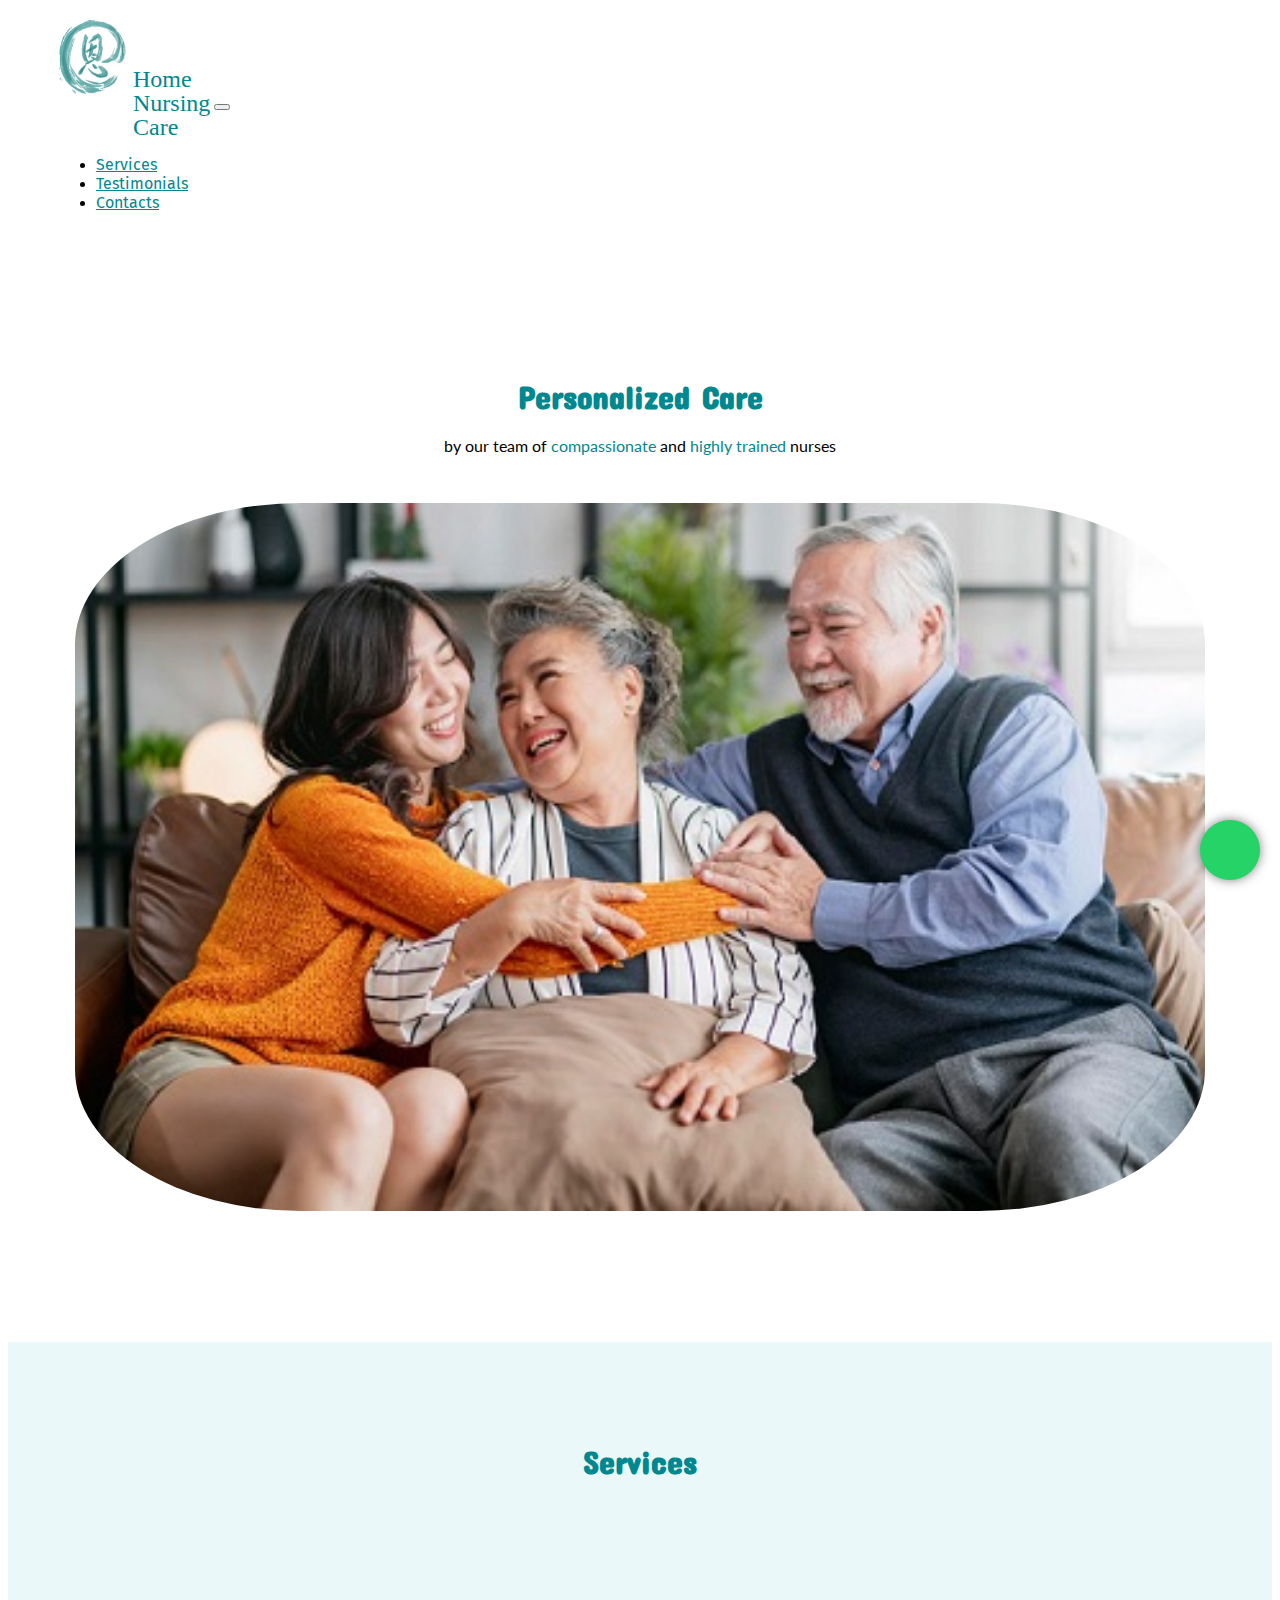
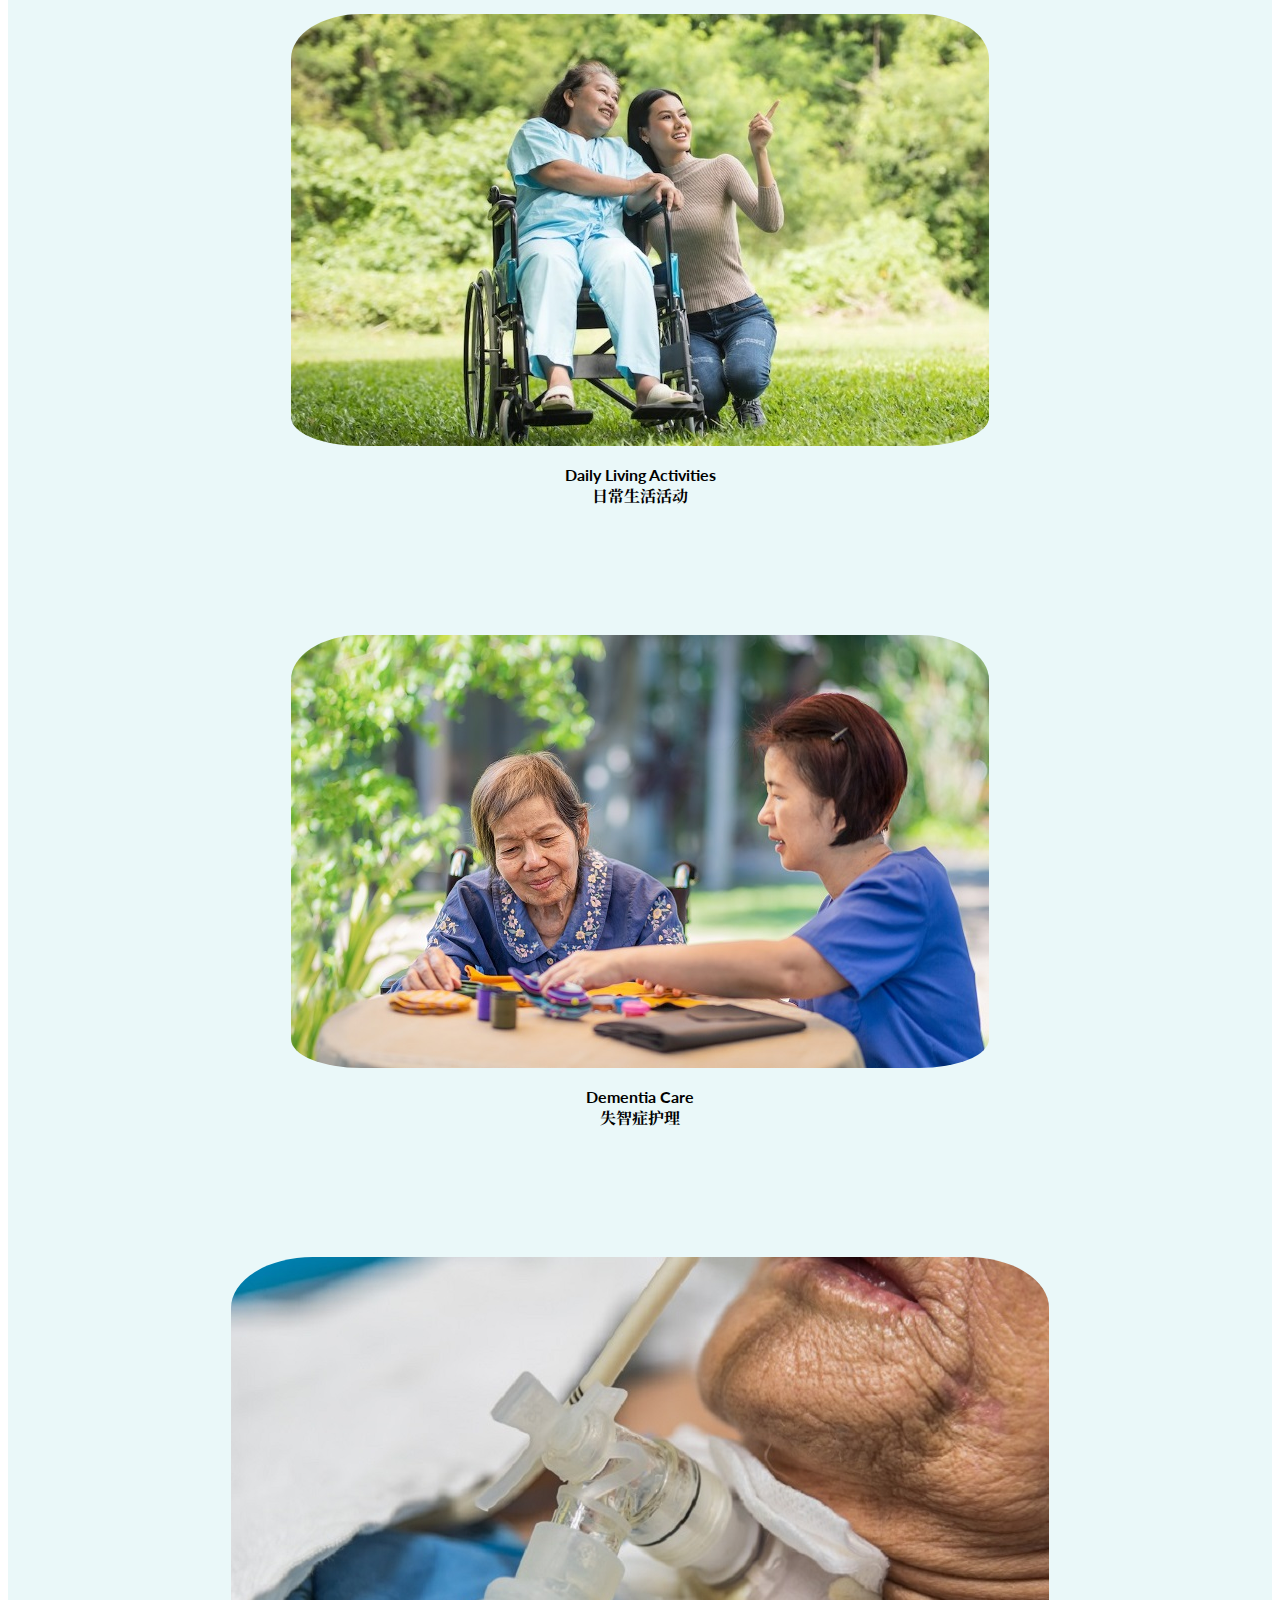
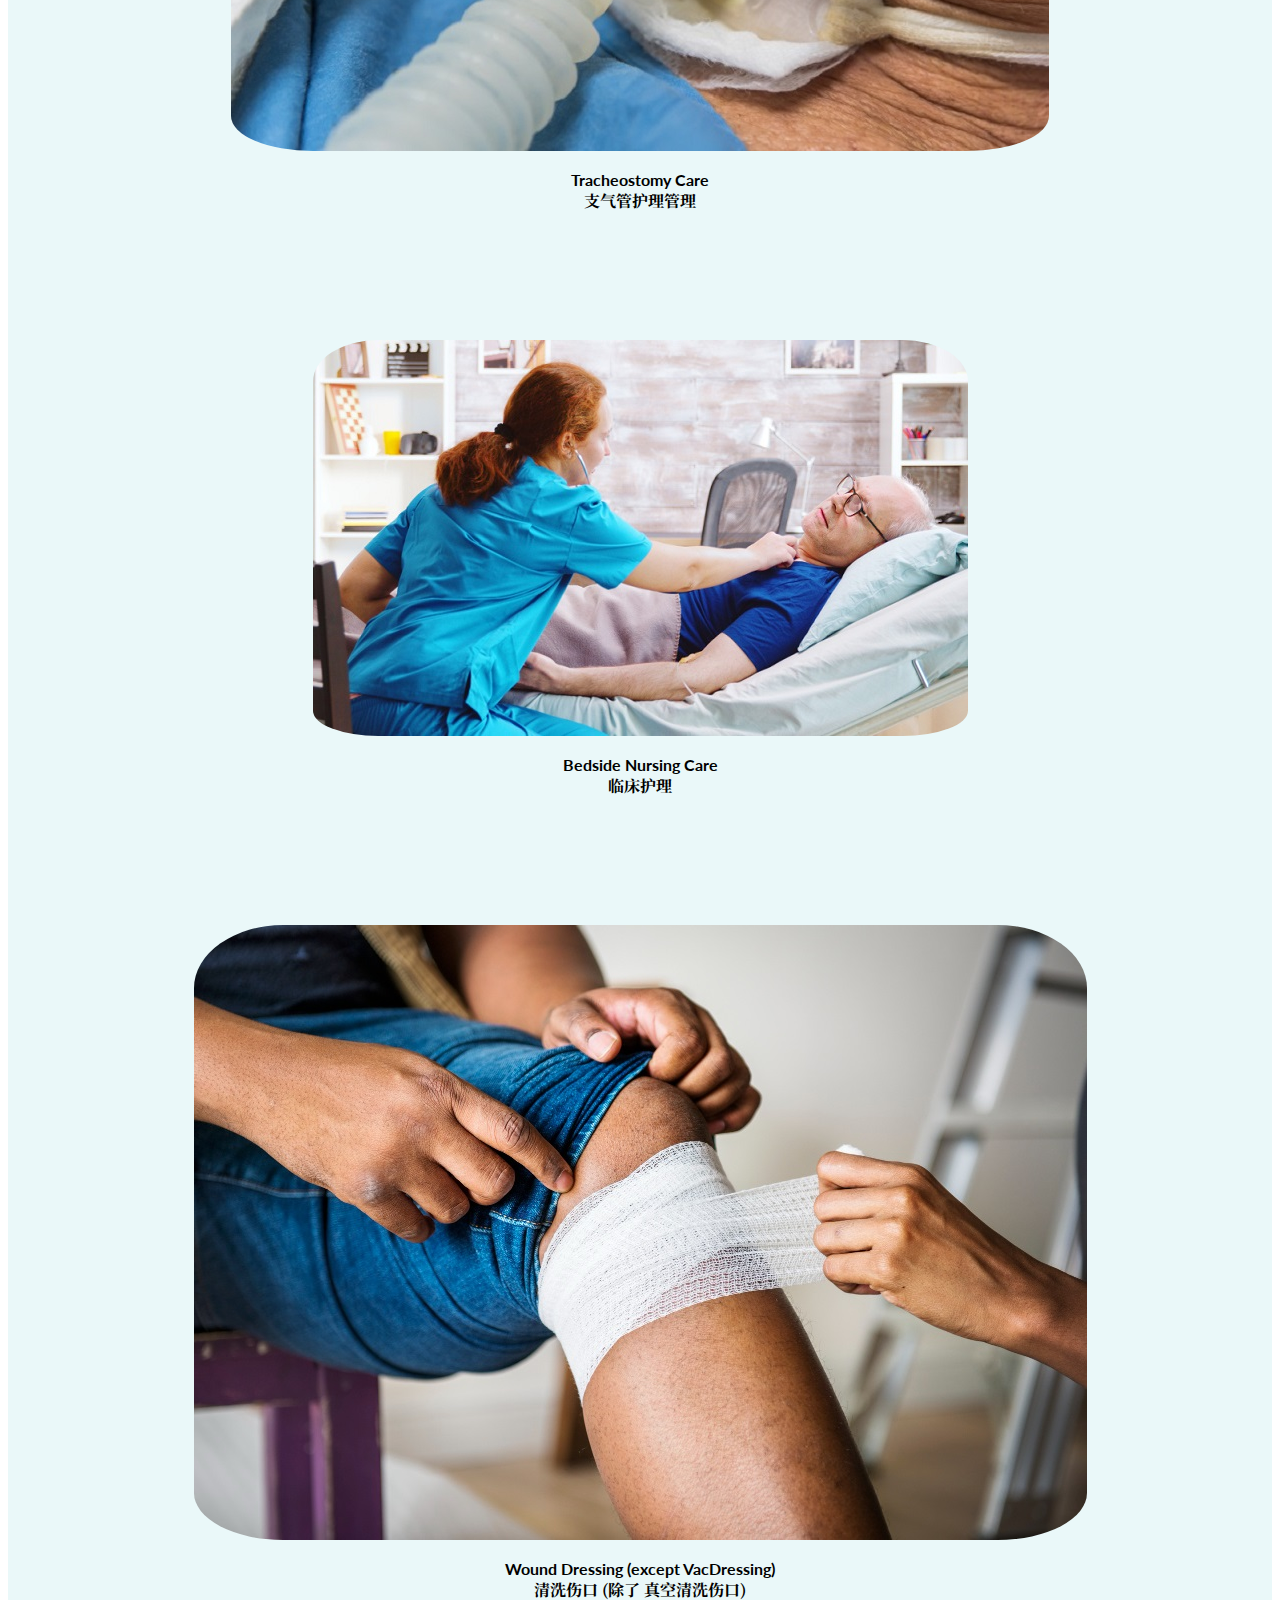
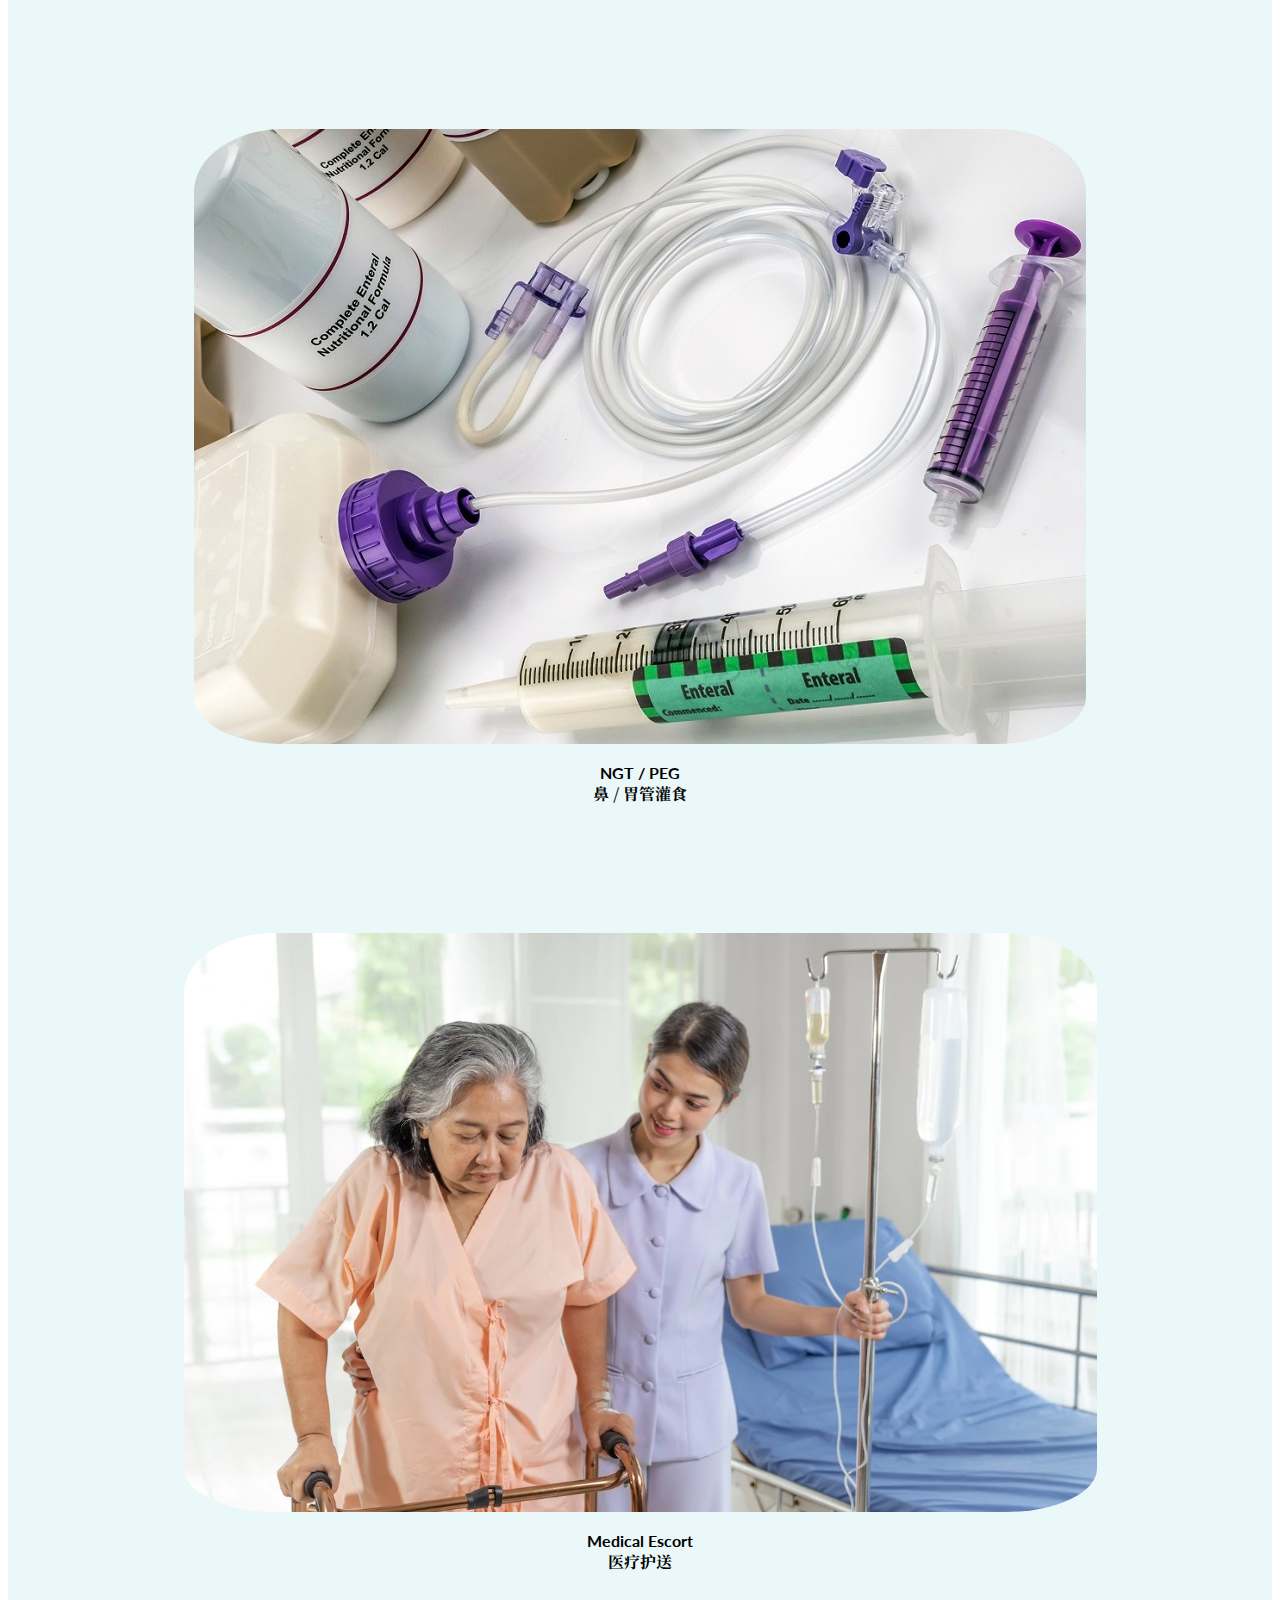
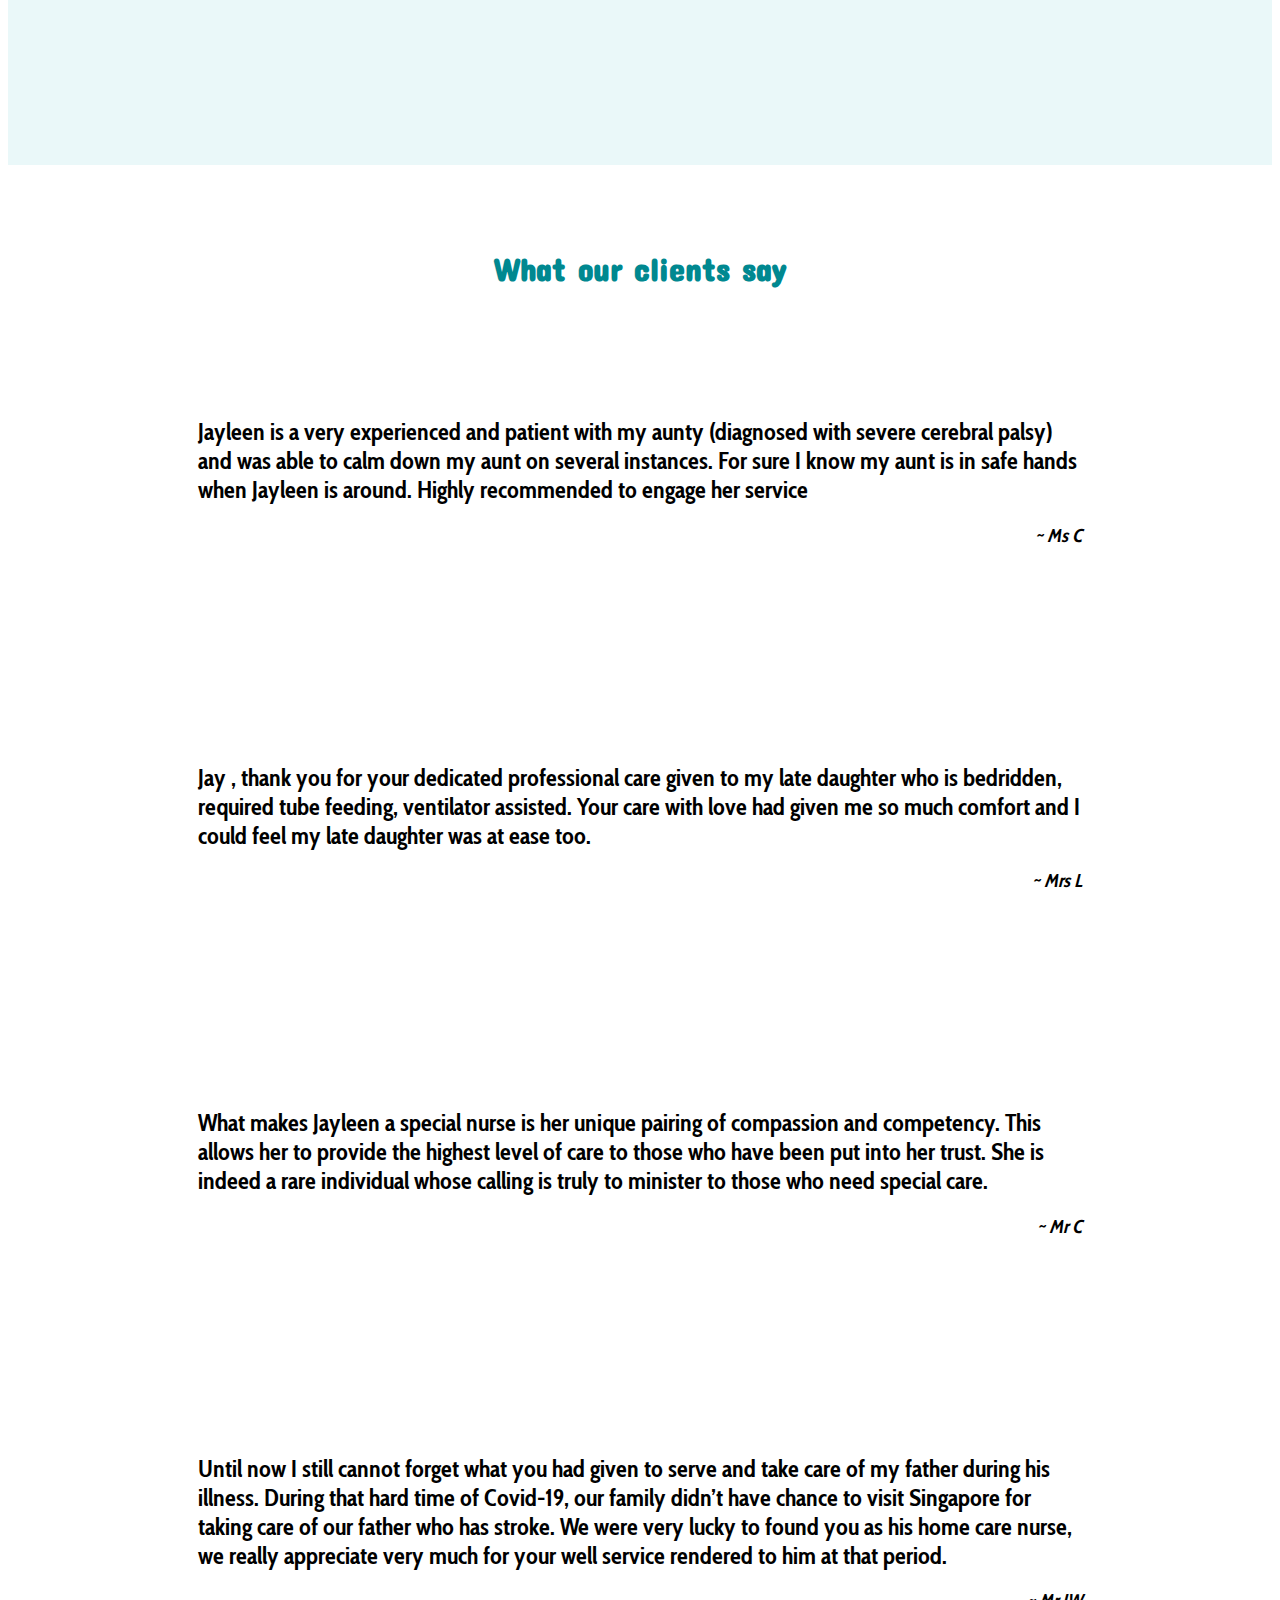
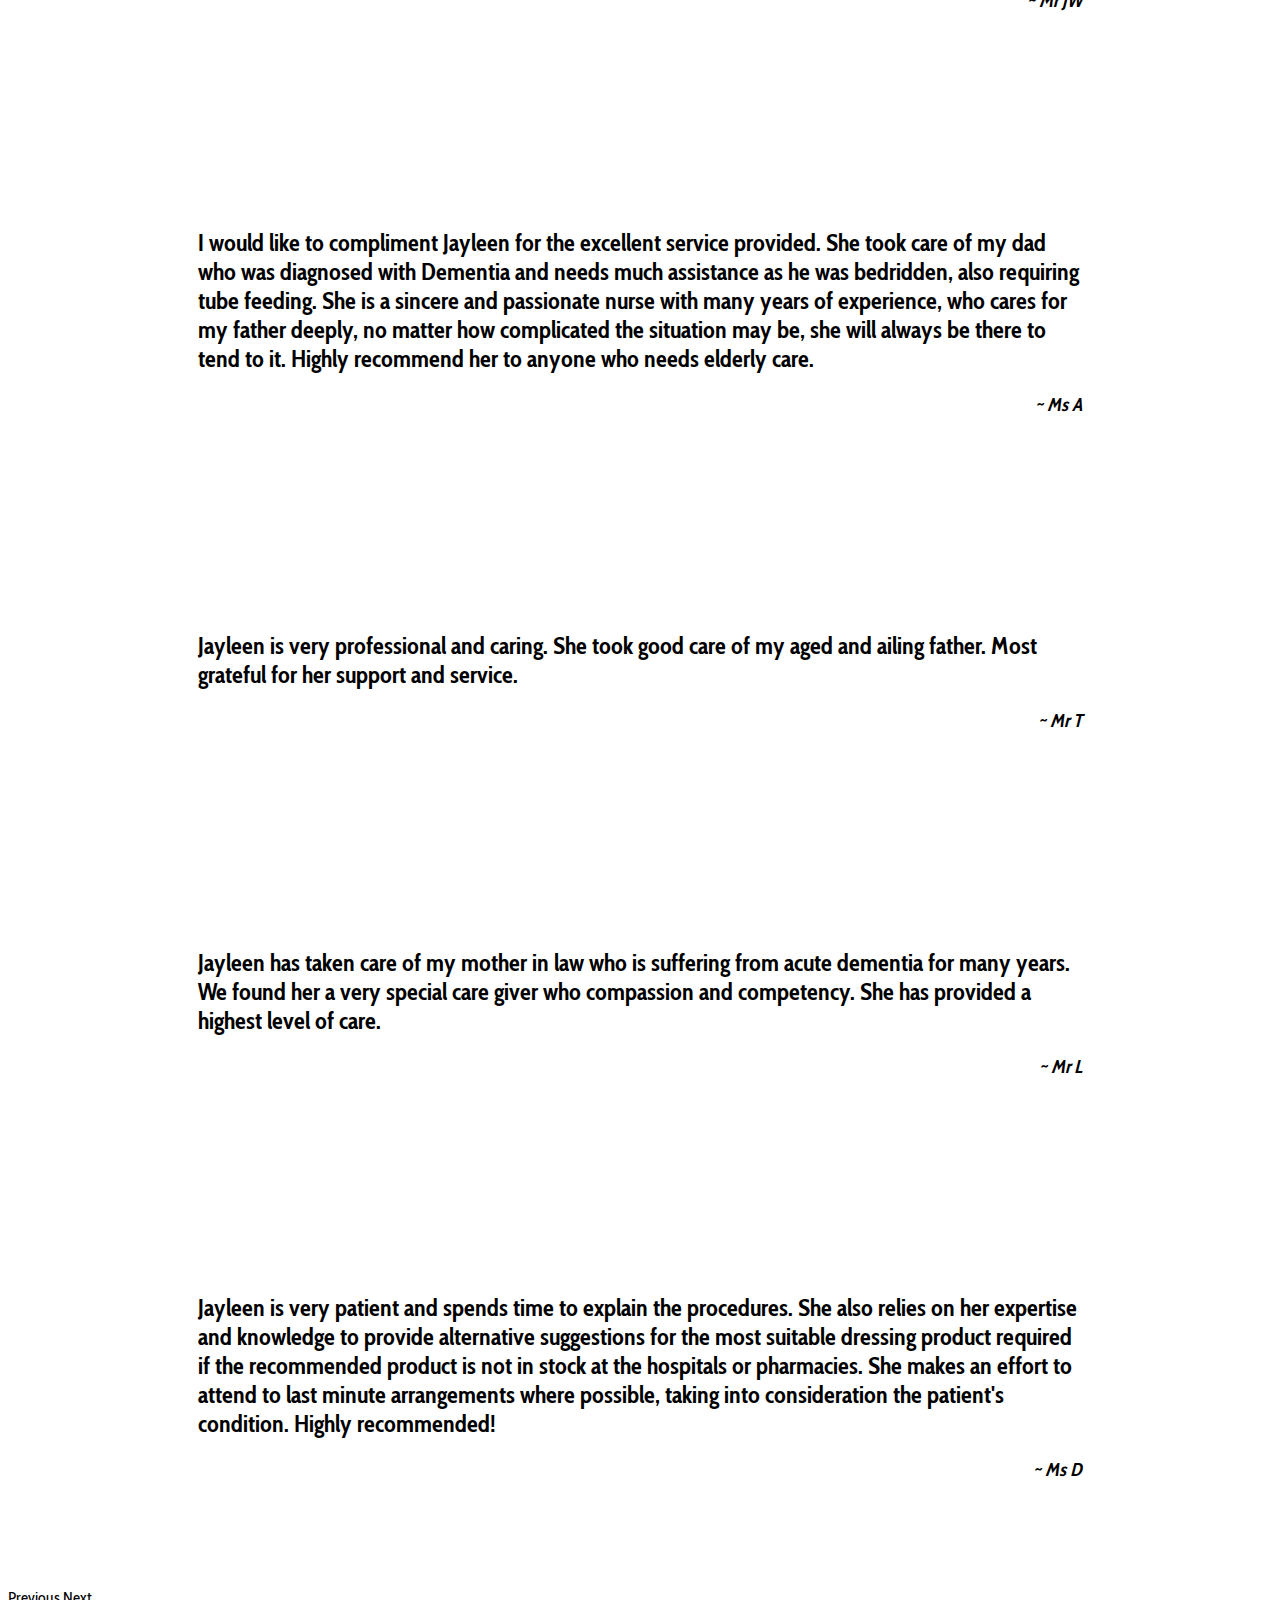
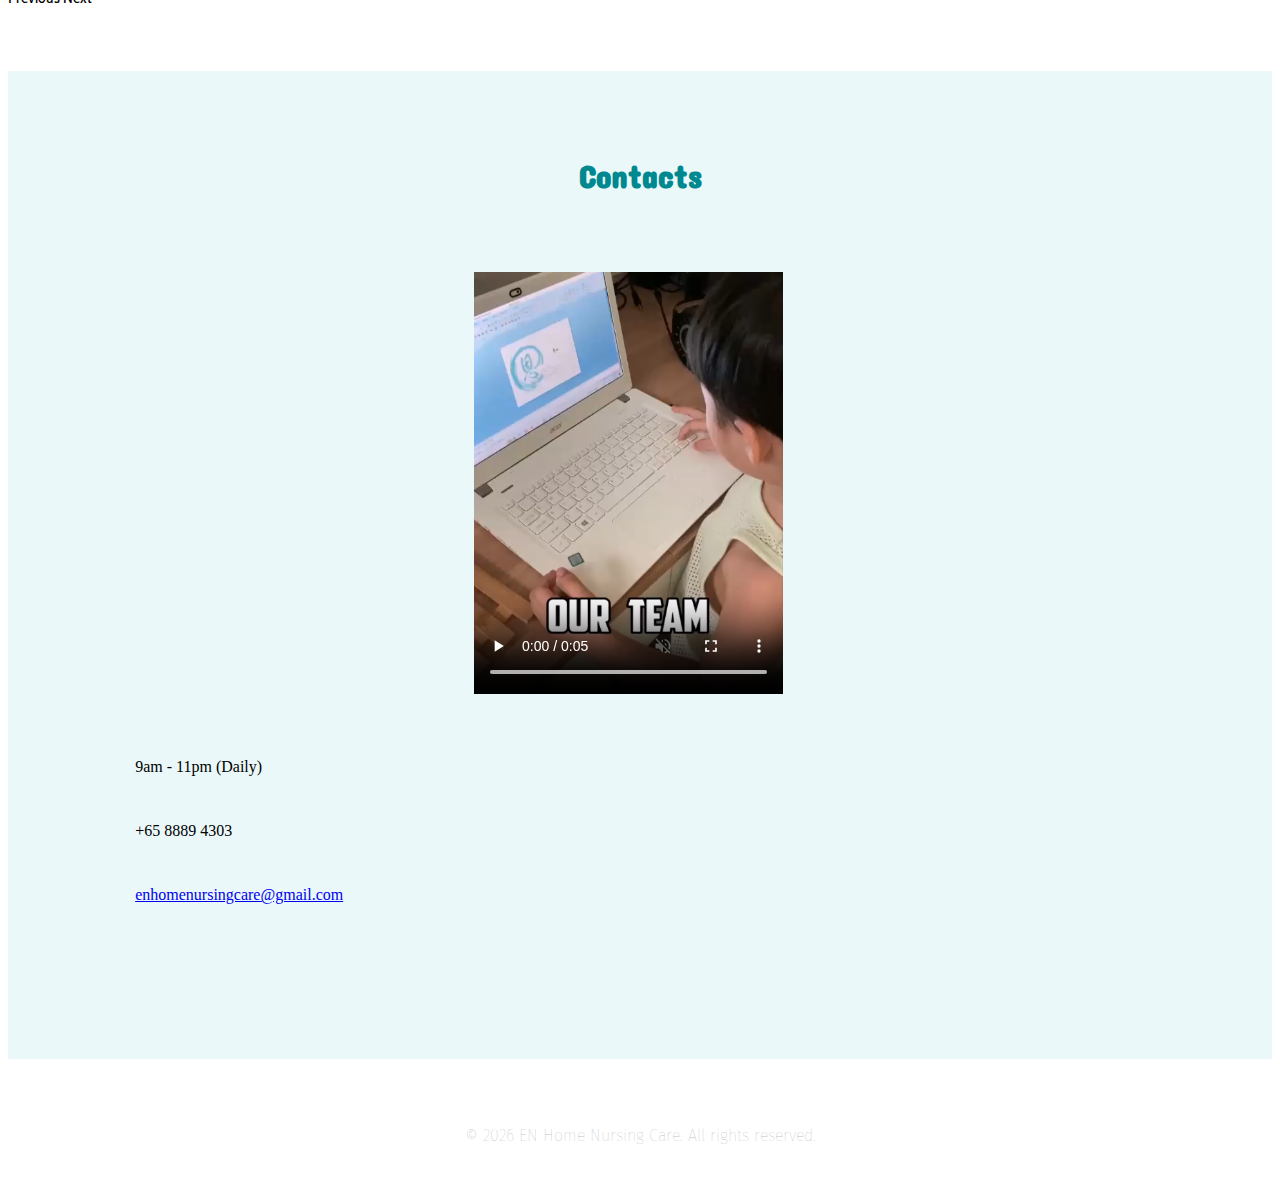
==== commit b5ba3c37: "SEO optimization" ====
--- a/index.html
+++ b/index.html
@@ -3,6 +3,7 @@
 <head>
   <meta charset="utf-8">
 
+  <link rel="canonicalize" href="http://www.enhomenursingcare.com">
   <link rel="icon" type="image/x-icon" href="favicon.ico">
   <link rel="apple-touch-icon" sizes="180x180" href="/apple-touch-icon.png">
   <link rel="icon" type="image/png" sizes="32x32" href="/favicon-32x32.png">
@@ -12,9 +13,19 @@
   <meta name="msapplication-TileColor" content="#ffffff">
   <meta name="theme-color" content="#ffffff">
 
+  <meta property="og:title" content="Personalized Nursing Care Services - EN Home Nursing Care">
+  <meta property="og:description" content="Personalized in-home nursing care by compassionate and trained professionals. We strive to provide the highest quality care to our clients.">
+  <meta property="og:image" content="https://enhomenursingcare.com/images/en-logo.jpg">
+  <meta property="og:url" content="https://enhomenursingcare.com">
+
+  <meta name="twitter:title" content="Personalized Nursing Care Services - EN Home Nursing Care">
+  <meta name="twitter:description" content="Personalized in-home nursing care by compassionate and trained professionals.">
+  <meta name="twitter:url" content="https://enhomenursingcare.com/images/en-logo.jpg">
+  <meta name="twitter:card" content="Looking for personalized nursing care at the comfort of your own own? EN Home Nursing Care strives to provide the highest quality care to our clients">
+
   <meta name="viewport" content="width=device-width, initial-scale=1.0, shrink-to-fit=no">
   <meta name="description"
-    content="EN Home Nursing Care provides personalized nursing care for individuals in the comfort of their own homes. Our team of highly trained and compassionate nurses are dedicated to providing the highest quality of care for our clients." />
+    content="Personalized in-home nursing care by compassionate and trained professionals. We strive to provide the highest quality care to our clients." />
   <title>Personalized Nursing Care Services - EN Home Nursing Care </title>
   <link rel="stylesheet" href="https://cdn.jsdelivr.net/npm/bootstrap@5.2.3/dist/css/bootstrap.min.css" integrity="sha384-rbsA2VBKQhggwzxH7pPCaAqO46MgnOM80zW1RWuH61DGLwZJEdK2Kadq2F9CUG65" crossorigin="anonymous">
   <link rel="stylesheet" href="https://cdnjs.cloudflare.com/ajax/libs/font-awesome/6.2.1/css/all.min.css" integrity="sha512-MV7K8+y+gLIBoVD59lQIYicR65iaqukzvf/nwasF0nqhPay5w/9lJmVM2hMDcnK1OnMGCdVK+iQrJ7lzPJQd1w==" crossorigin="anonymous"
@@ -64,7 +75,7 @@
               <p class="fs-3 frontpage-heading">by our team of <span class="en-color">compassionate</span> and <span class="en-color">highly trained</span> nurses</p>
             </div>
             <div class="col-lg-6 frontpage-col">
-              <img class="frontpage-img" src="images\family.png" alt="Personalized Care" />
+              <img class="frontpage-img" src="images\family.jpg" alt="Personalized Care" />
             </div>
           </div>
         </div>
@@ -79,35 +90,35 @@
           <img class="en-services-img" src="images/DailyLiving.jpg" alt="Daily Living">
           <div class="services-row">
             <!-- <i class="fa-solid fa-house-user fa-2xl services-img"></i> -->
-            <p class="services-header fs-2">Daily Living Activities<br /><span class="services-chinese">日常生活活动</span></p>
+            <p class="services-header fs-2">Daily Living Activities<br /><span class="services-chinese" lang="zh-Hans">日常生活活动</span></p>
           </div>
         </div>
         <div class="col-12 col-lg-6 services-col">
           <img class="en-services-img" src="images/Dementia.jpg" alt="Personalized Care">
           <div class="services-row">
             <!-- <i class="fa-solid fa-hands-holding-child fa-2xl services-img"></i> -->
-            <p class="services-header fs-2">Dementia Care<br /><span class="services-chinese">失智症护理</span></p>
+            <p class="services-header fs-2">Dementia Care<br /><span class="services-chinese" lang="zh-Hans">失智症护理</span></p>
           </div>
         </div>
         <div class="col-12 col-lg-6 services-col">
           <img class="en-services-img" src="images/Tracheostomy.jpg" alt="Tracheostomy Care">
           <div class="services-row">
             <!-- <i class="fa-solid fa-lungs fa-2xl services-img"></i> -->
-            <p class="services-header fs-2">Tracheostomy Care<br /><span class="services-chinese">支气管护理管理</span></p>
-          </div>
-        </div>
-        <div class="col-12 col-lg-6 services-col">
-          <img class="en-services-img" src="images/bedside-nursing.png" alt="Bedside Nursing Care">
+            <p class="services-header fs-2">Tracheostomy Care<br /><span class="services-chinese" lang="zh-Hans">支气管护理管理</span></p>
+          </div>
+        </div>
+        <div class="col-12 col-lg-6 services-col">
+          <img class="en-services-img" src="images/bedside-nursing.jpg" alt="Bedside Nursing Care">
           <div class="services-row">
             <!-- <i class="fa-solid fa-bed fa-2xl services-img"></i> -->
-            <p class="services-header fs-2">Bedside Nursing Care<br /><span class="services-chinese">临床护理</span></p>
+            <p class="services-header fs-2">Bedside Nursing Care<br /><span class="services-chinese" lang="zh-Hans">临床护理</span></p>
           </div>
         </div>
         <div class="col-12 col-lg-6 services-col">
           <img class="en-services-img" src="images/WoundDressing.jpg" alt="Wound Dressing">
           <div class="services-row">
             <!-- <i class="fa-solid fa-briefcase-medical fa-2xl services-img"></i> -->
-            <p class="services-header fs-2">Wound Dressing <span class="fs-6"> (except VacDressing)</span><br /><span class="services-chinese">清洗伤口 <span class="fs-6"> (除了 真空清洗伤口)</span></span></p>
+            <p class="services-header fs-2">Wound Dressing <span class="fs-6"> (except VacDressing)</span><br /><span class="services-chinese" lang="zh-Hans">清洗伤口 <span class="fs-6"> (除了 真空清洗伤口)</span></span></p>
             <!-- <p class="services-header fs-4">(except VacDressing)<br /><span class="services-chinese">(除了 真空清洗伤口)</span></p> -->
           </div>
         </div>
@@ -115,14 +126,14 @@
           <img class="en-services-img" src="images/TubeFeeding.jpg" alt="NGT / PEG">
           <div class="services-row">
             <!-- <i class="fa-solid fa-syringe fa-2xl services-img"></i> -->
-            <p class="services-header fs-2">NGT / PEG<br /><span class="services-chinese">鼻 / 胃管灌食</span></p>
+            <p class="services-header fs-2">NGT / PEG<br /><span class="services-chinese" lang="zh-Hans">鼻 / 胃管灌食</span></p>
           </div>
         </div>
         <div class="col-12 col-lg-6 services-col">
           <img class="en-services-img" src="images/MedicalEscort.jpg" alt="Medical Escort">
           <div class="services-row">
             <!-- <i class="fa-solid fa-hospital fa-2xl services-img"></i> -->
-            <p class="services-header fs-2">Medical Escort<br /><span class="services-chinese">医疗护送</span></p>
+            <p class="services-header fs-2">Medical Escort<br /><span class="services-chinese" lang="zh-Hans">医疗护送</span></p>
           </div>
         </div>
       </div>
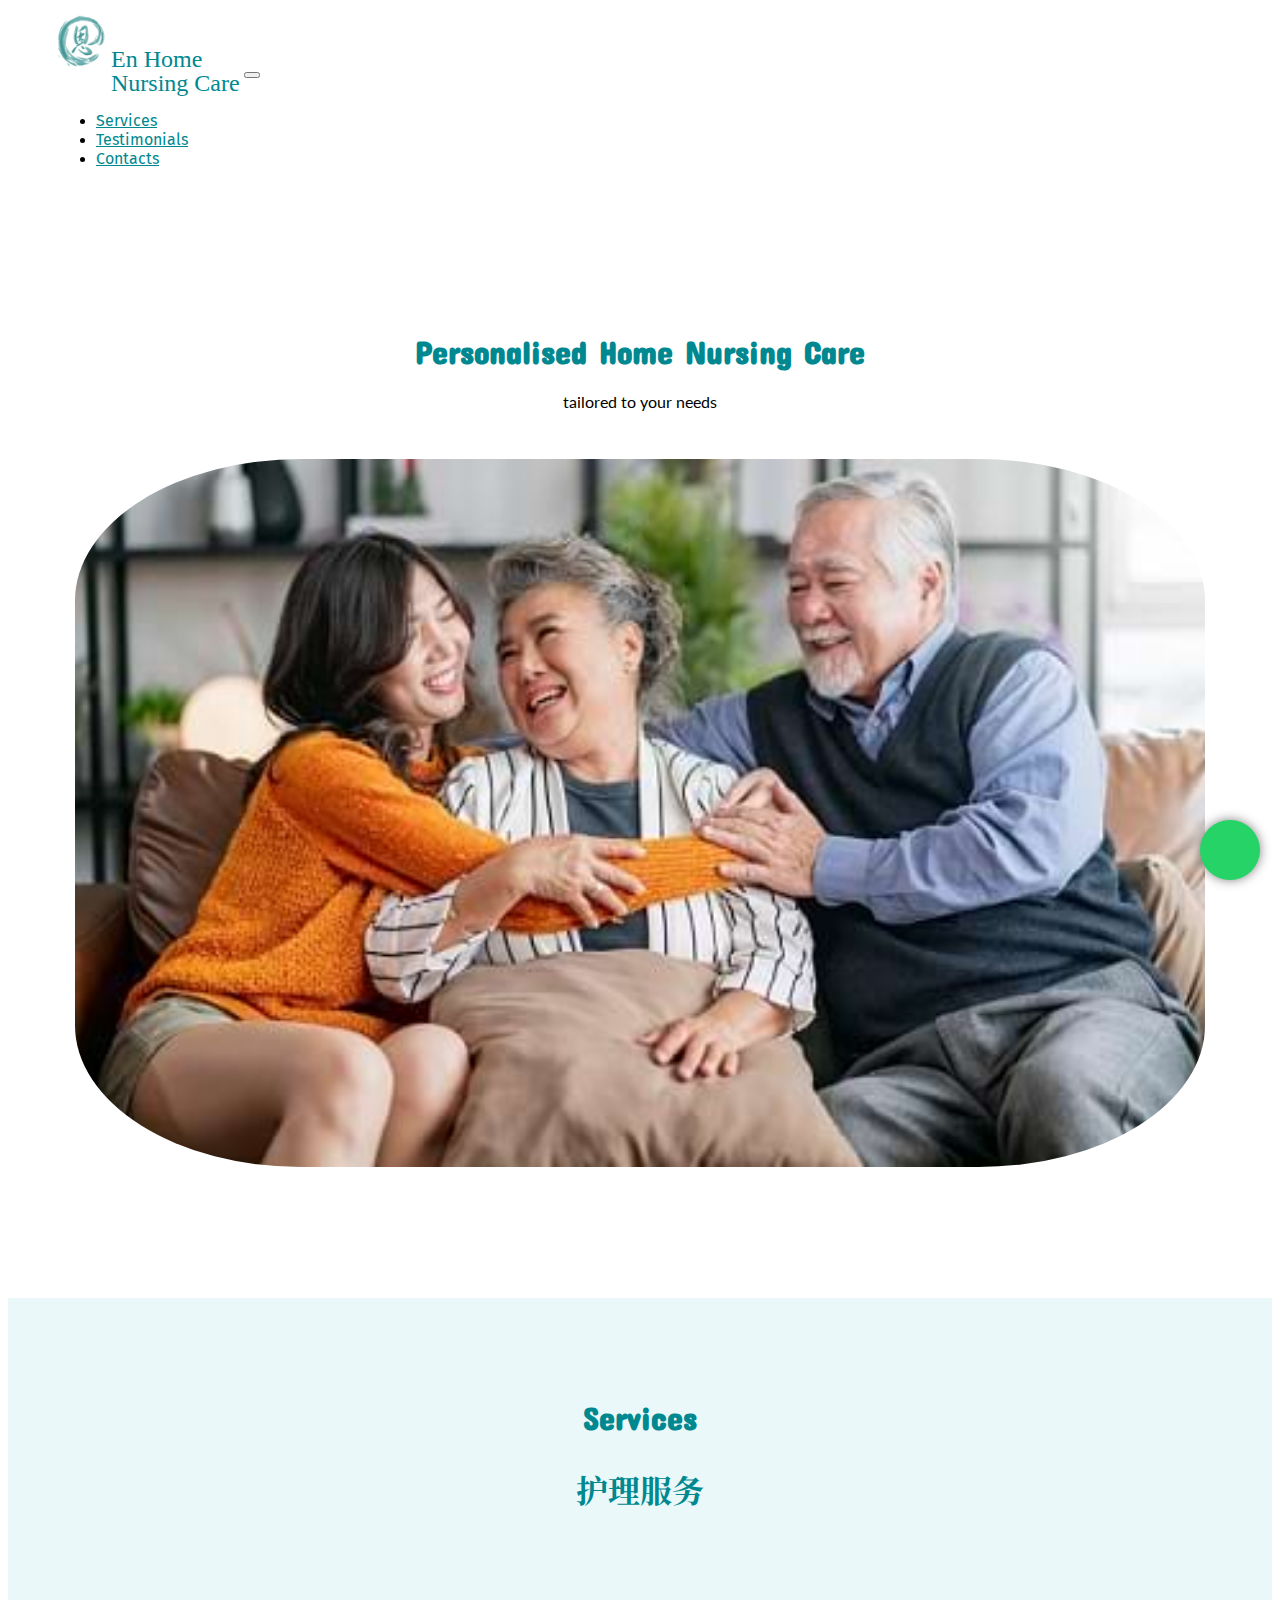
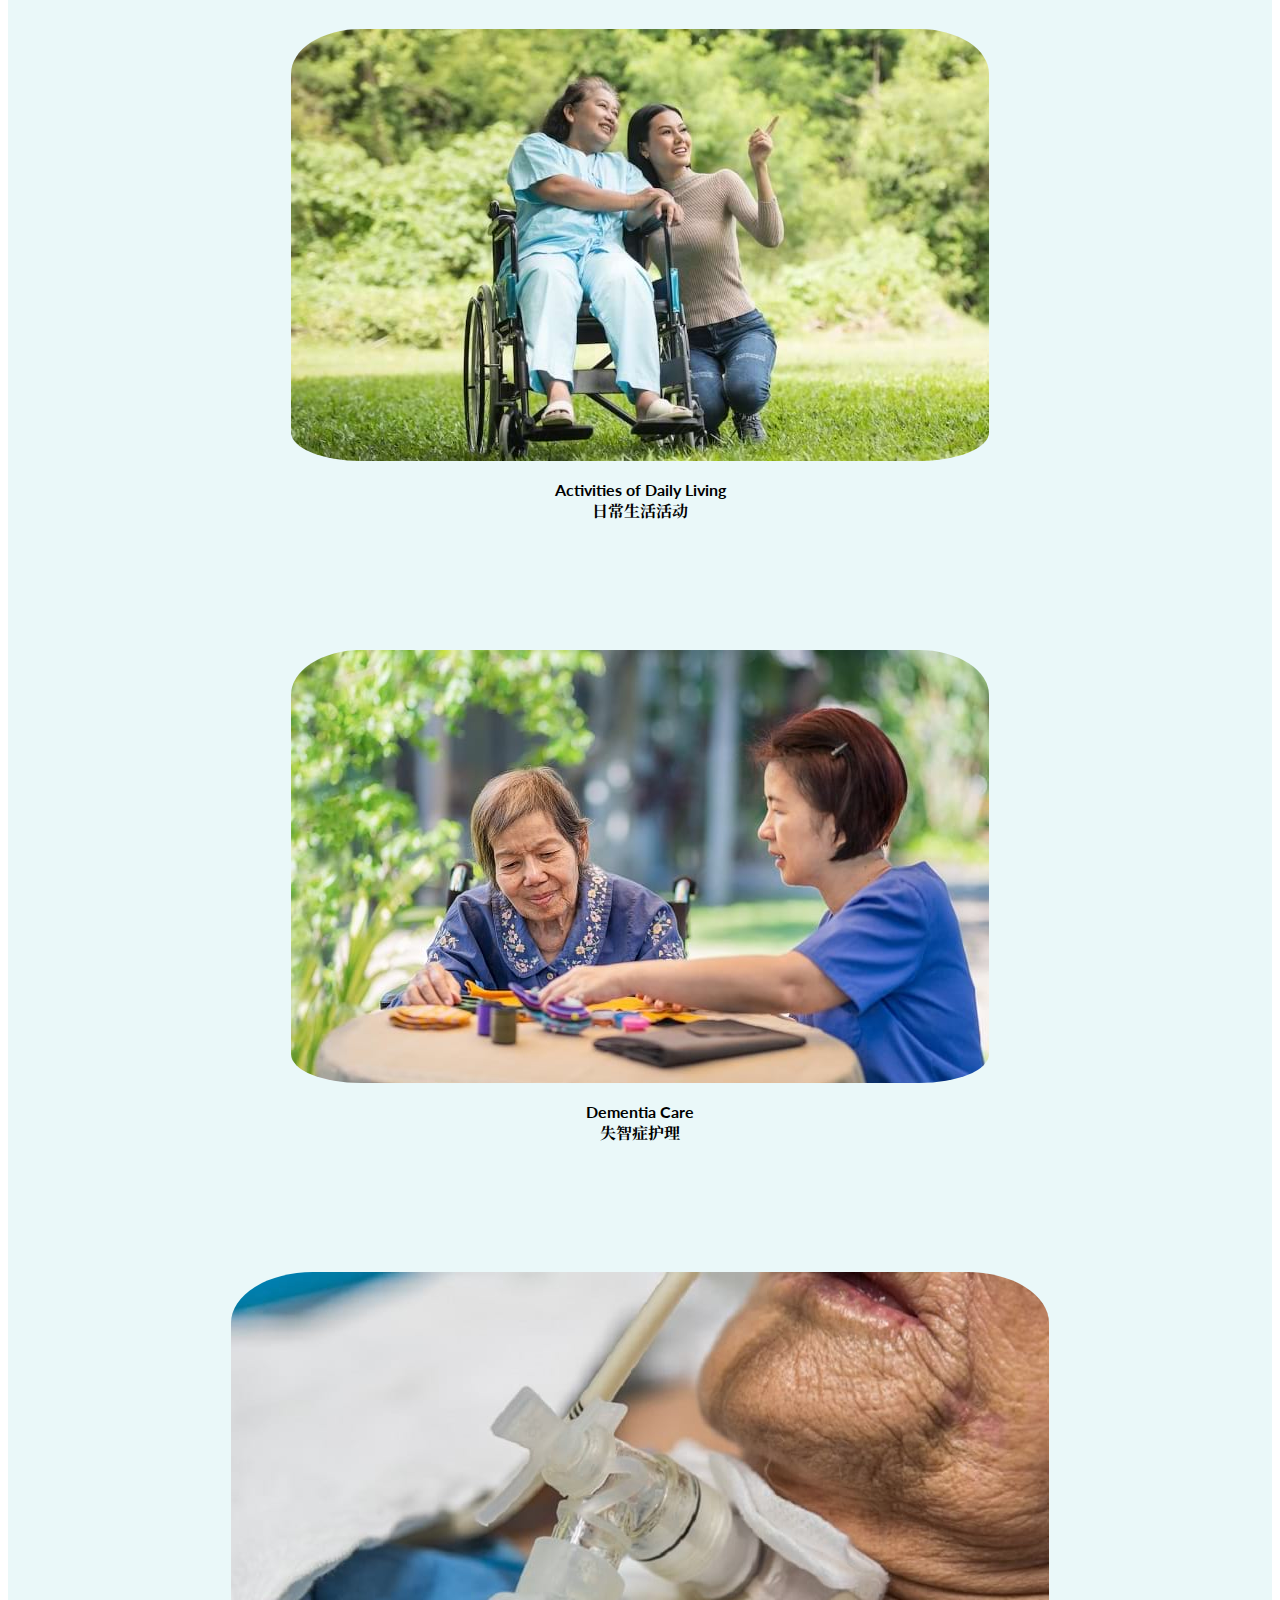
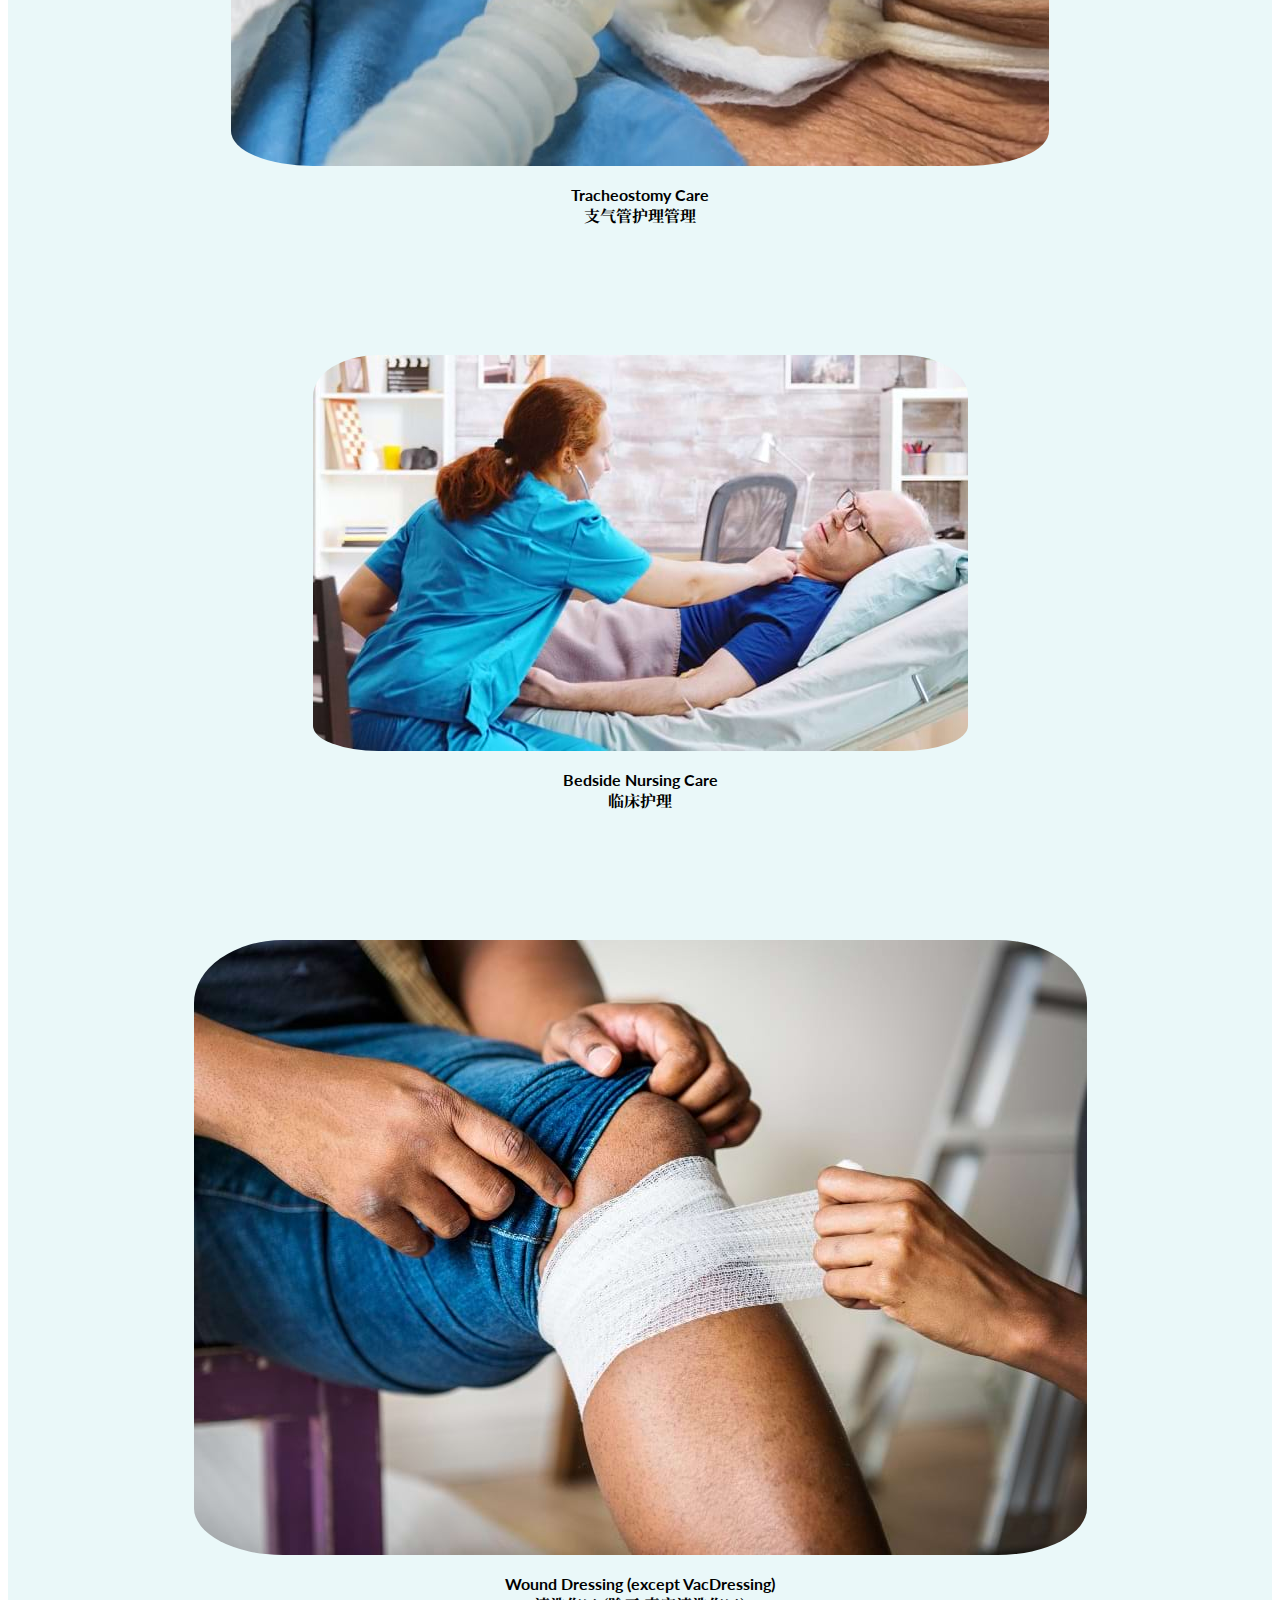
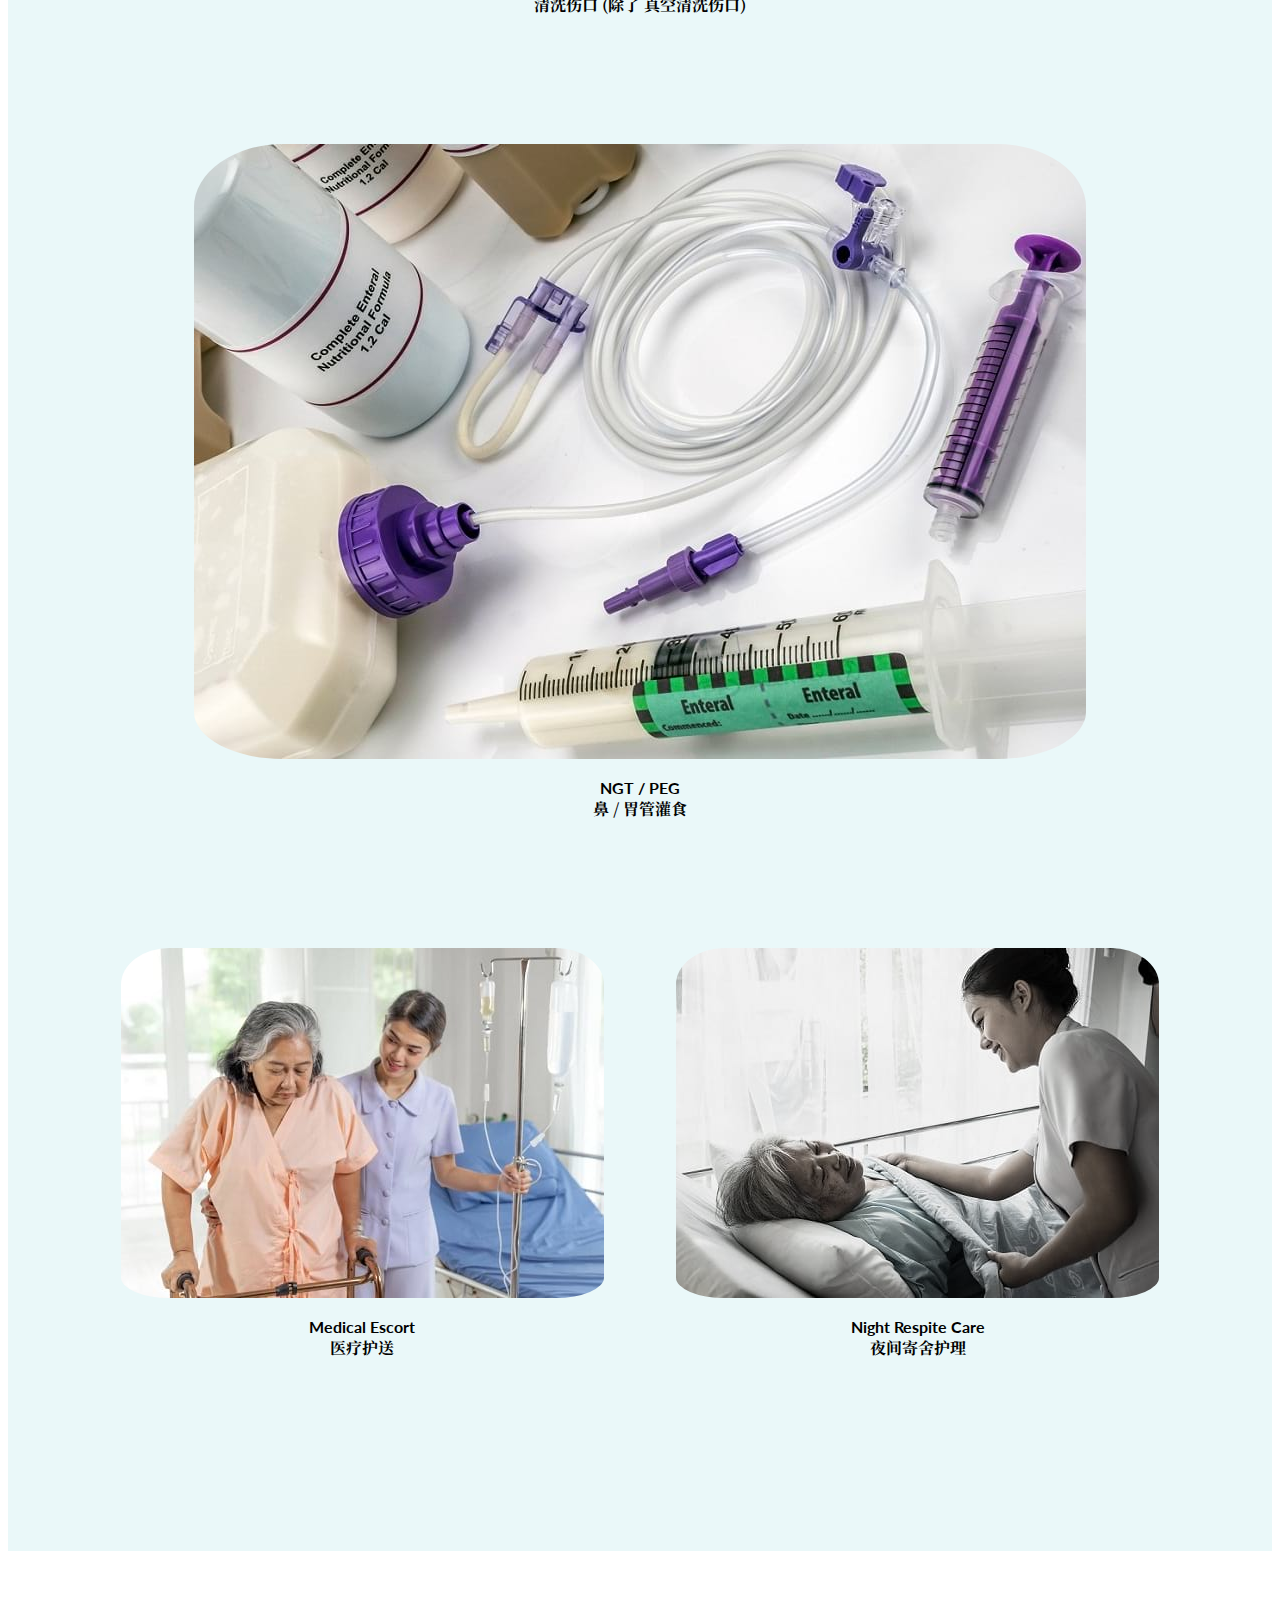
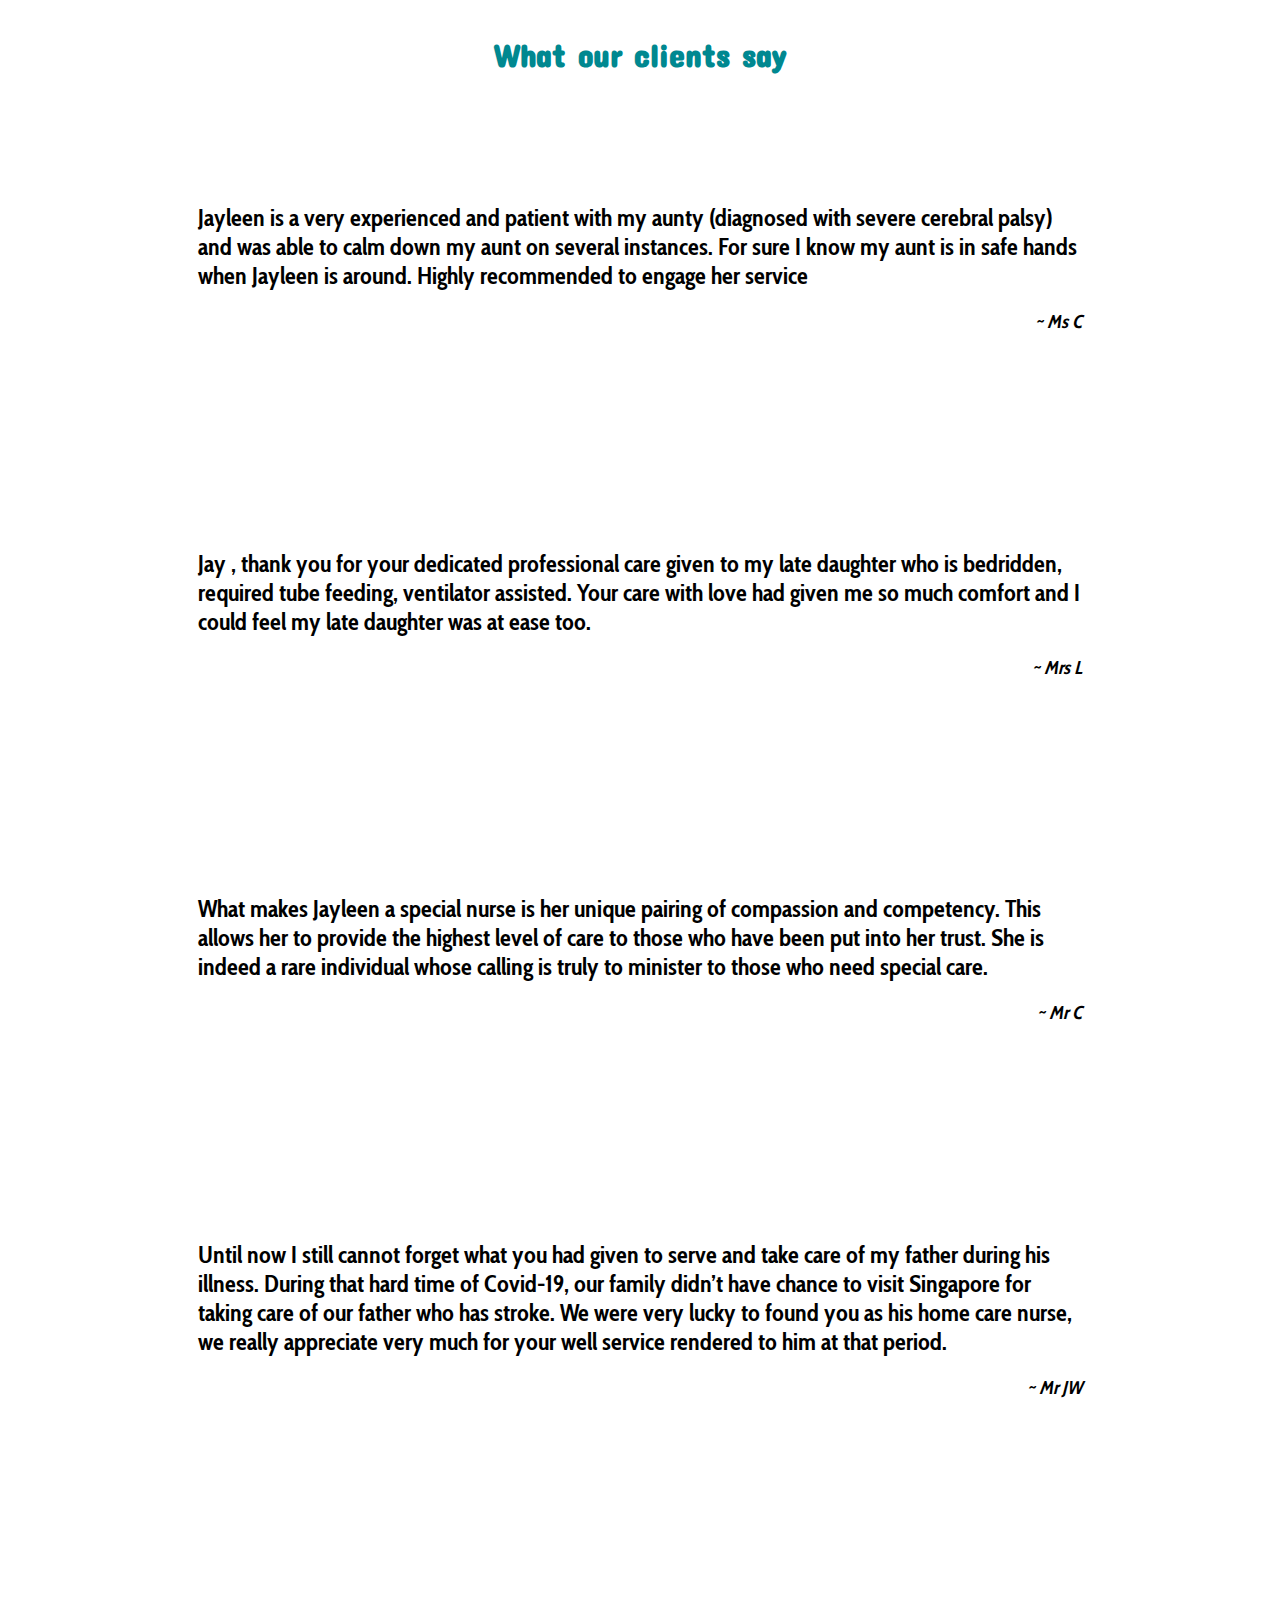
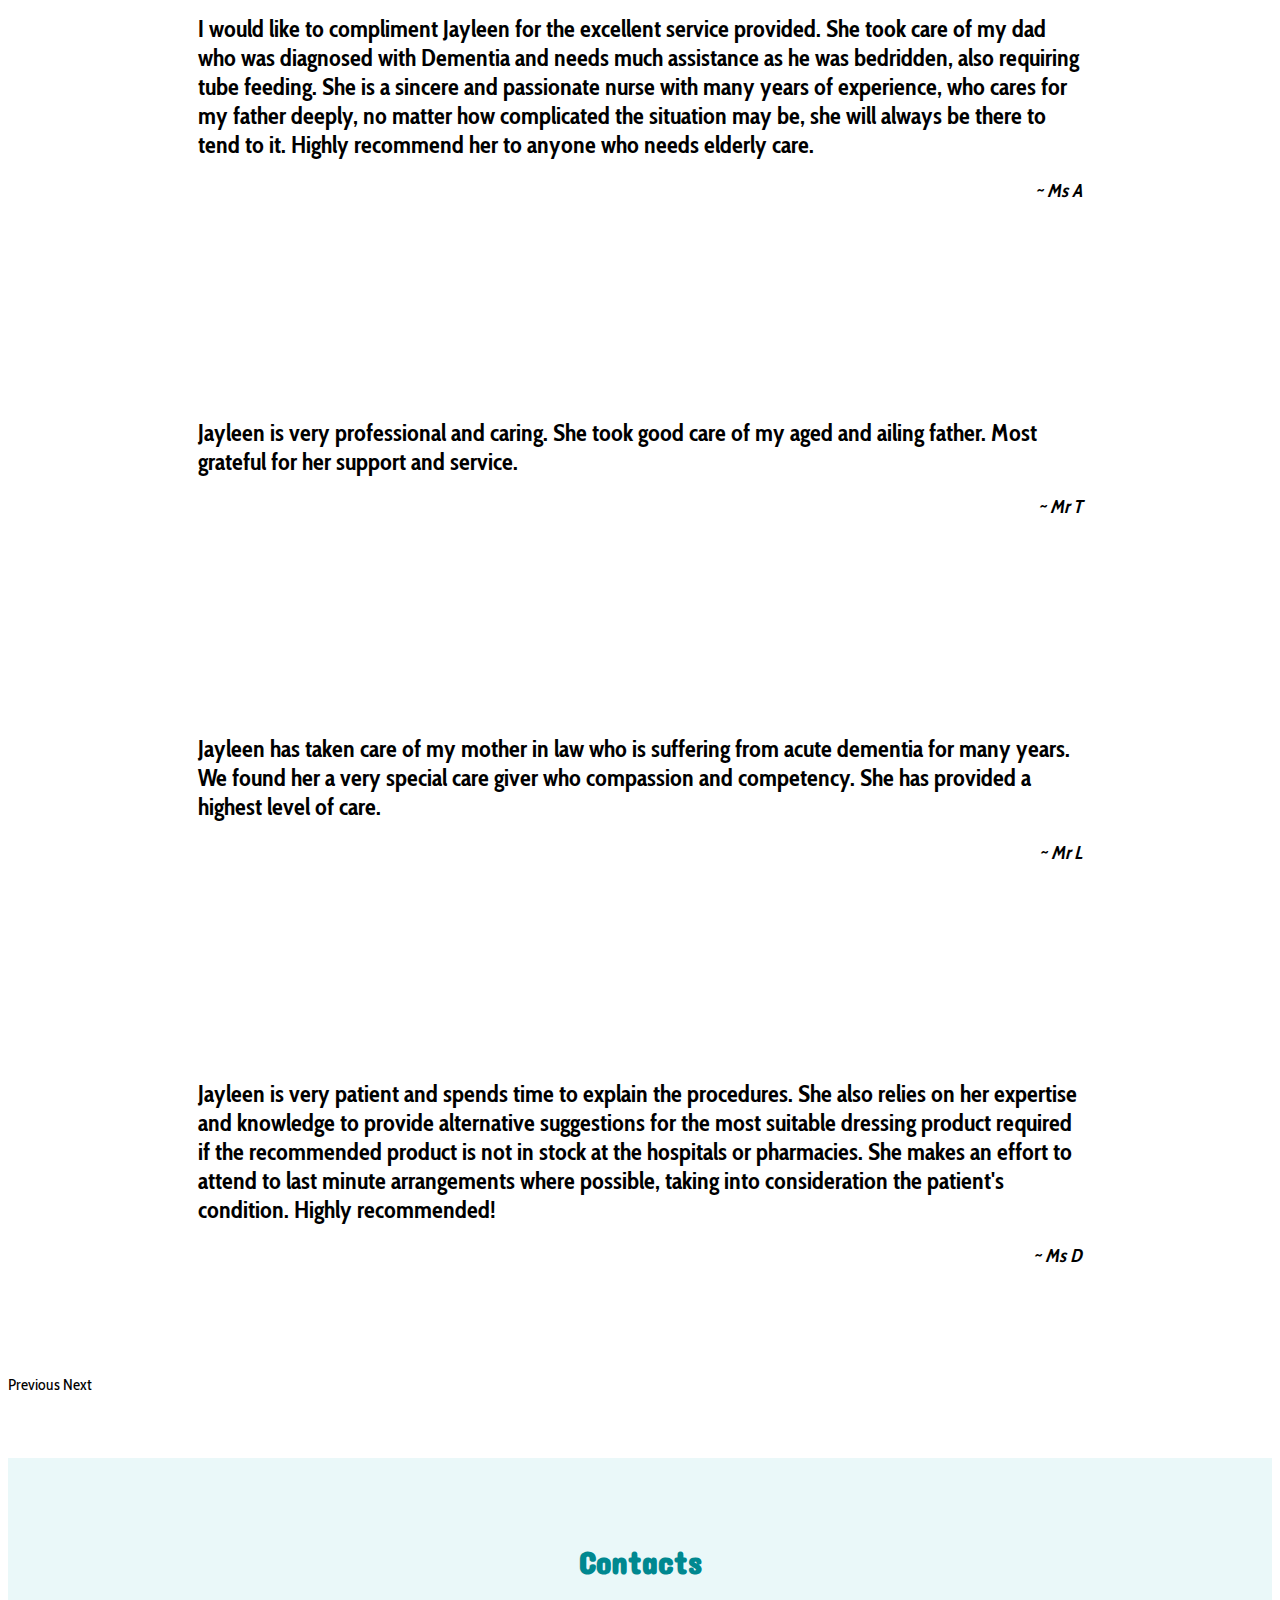
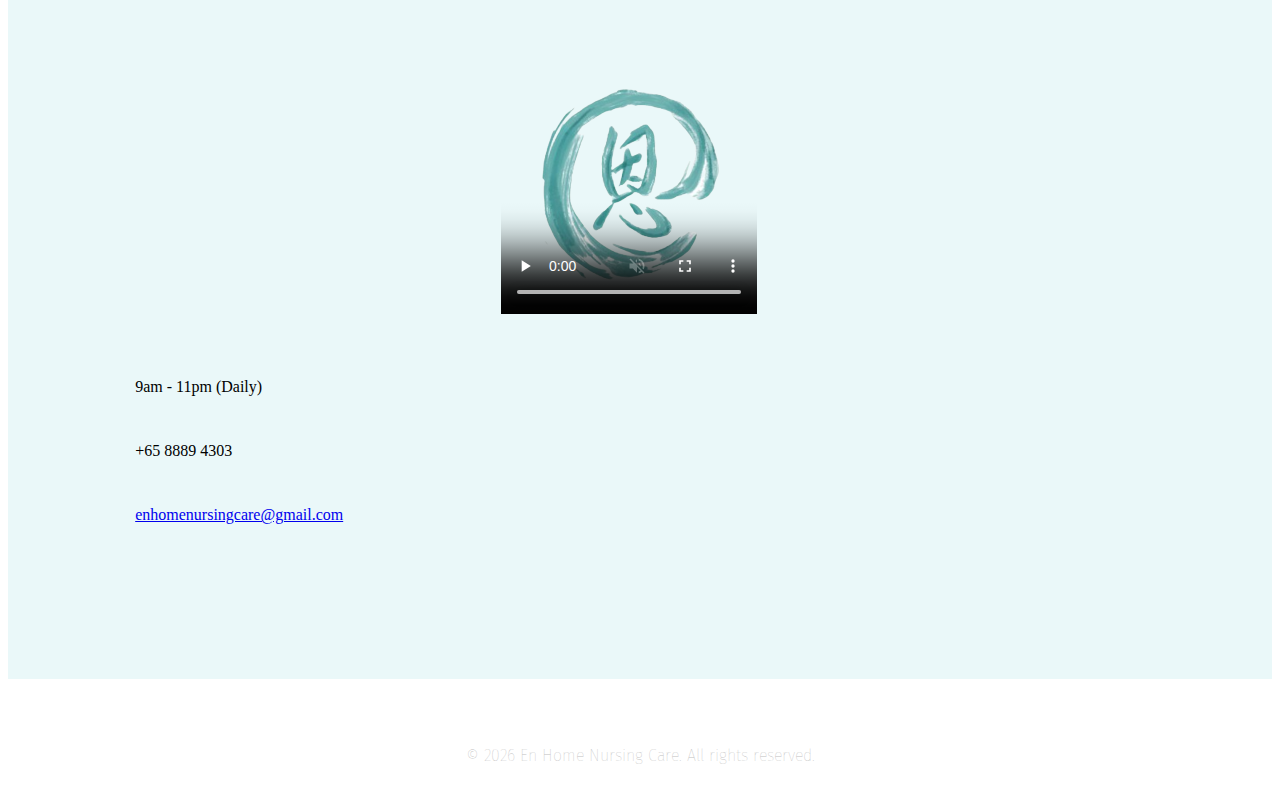
==== commit bdbbdc2a: "Fixed website issue" ====
--- a/index.html
+++ b/index.html
@@ -1,6 +1,18 @@
 <!DOCTYPE html>
 <html lang="en" dir="ltr">
+
 <head>
+  <script async src="https://www.googletagmanager.com/gtag/js?id=G-BCKPRVCTWS"></script>
+  <script>
+    window.dataLayer = window.dataLayer || [];
+
+    function gtag() {
+      dataLayer.push(arguments);
+    }
+    gtag('js', new Date());
+
+    gtag('config', 'G-BCKPRVCTWS');
+  </script>
   <meta charset="utf-8">
 
   <link rel="canonicalize" href="http://www.enhomenursingcare.com">
@@ -13,36 +25,39 @@
   <meta name="msapplication-TileColor" content="#ffffff">
   <meta name="theme-color" content="#ffffff">
 
-  <meta property="og:title" content="Personalized Nursing Care Services - EN Home Nursing Care">
-  <meta property="og:description" content="Personalized in-home nursing care by compassionate and trained professionals. We strive to provide the highest quality care to our clients.">
+  <meta property="og:title" content="Personalised Nursing Care Services - En Home Nursing Care">
+  <meta property="og:description"
+    content="Personalised in-home elderly nursing care by compassionate and trained professionals. Our nurses provide high quality care for a variety of needs, including respite care, overnight care, dementia care, tracheostomy care, wound dressing, and NGT/PGT. Our compassionate team is here to help you and your loved ones feel comfortable and supported in the comfort of your own home.">
   <meta property="og:image" content="https://enhomenursingcare.com/images/en-logo.jpg">
   <meta property="og:url" content="https://enhomenursingcare.com">
 
-  <meta name="twitter:title" content="Personalized Nursing Care Services - EN Home Nursing Care">
-  <meta name="twitter:description" content="Personalized in-home nursing care by compassionate and trained professionals.">
+  <meta name="twitter:title" content="Personalised Nursing Care Services - En Home Nursing Care">
+  <meta name="twitter:description"
+    content="Personalised in-home elderly nursing care by compassionate and trained professionals. Our nurses provide high quality care for a variety of needs, including respite care, overnight care, dementia care, tracheostomy care, wound dressing, and NGT/PGT. Our compassionate team is here to help you and your loved ones feel comfortable and supported in the comfort of your own home.">
   <meta name="twitter:url" content="https://enhomenursingcare.com/images/en-logo.jpg">
-  <meta name="twitter:card" content="Looking for personalized nursing care at the comfort of your own own? EN Home Nursing Care strives to provide the highest quality care to our clients">
+  <meta name="twitter:card" content="Looking for personalised elderly home nursing care at the comfort of your own own? We strives to provide the highest quality care to our clients">
 
   <meta name="viewport" content="width=device-width, initial-scale=1.0, shrink-to-fit=no">
   <meta name="description"
-    content="Personalized in-home nursing care by compassionate and trained professionals. We strive to provide the highest quality care to our clients." />
-  <title>Personalized Nursing Care Services - EN Home Nursing Care </title>
+    content="Personalised in-home elderly nursing care by compassionate and trained professionals. Our nurses provide high quality care for a variety of needs, including respite care, overnight care, dementia care, tracheostomy care, wound dressing, and NGT/PGT. Our compassionate team is here to help you and your loved ones feel comfortable and supported in the comfort of your own home.">
+  <title>Personalised Elderly Home Nursing Care Services - En Home Nursing Care </title>
   <link rel="stylesheet" href="https://cdn.jsdelivr.net/npm/bootstrap@5.2.3/dist/css/bootstrap.min.css" integrity="sha384-rbsA2VBKQhggwzxH7pPCaAqO46MgnOM80zW1RWuH61DGLwZJEdK2Kadq2F9CUG65" crossorigin="anonymous">
   <link rel="stylesheet" href="https://cdnjs.cloudflare.com/ajax/libs/font-awesome/6.2.1/css/all.min.css" integrity="sha512-MV7K8+y+gLIBoVD59lQIYicR65iaqukzvf/nwasF0nqhPay5w/9lJmVM2hMDcnK1OnMGCdVK+iQrJ7lzPJQd1w==" crossorigin="anonymous"
-    referrerpolicy="no-referrer" />
+    referrerpolicy="no-referrer">
   <link rel="stylesheet" href="css/styles.css">
 
   <link rel="preconnect" href="https://fonts.googleapis.com">
   <link rel="preconnect" href="https://fonts.gstatic.com" crossorigin>
-  <link href="https://fonts.googleapis.com/css2?family=Lato&family=Cabin+Condensed&family=Concert+One&family=Fira+Sans&family=Noto+Serif+SC&family=Montserrat:wght@100;400;900&family=Noto+Serif&family=PT+Serif&family=Ubuntu&display=swap" rel="stylesheet">
+  <link href="https://fonts.googleapis.com/css2?family=Lato&family=Cabin+Condensed&family=Concert+One&family=Fira+Sans&family=Noto+Serif+SC&family=Montserrat:wght@100;400;900&family=Noto+Serif&family=PT+Serif&family=Ubuntu&display=swap"
+    rel="stylesheet">
 </head>
 
 <body>
   <div class="en-navbar-containter">
     <nav class="navbar fixed-top navbar-expand-lg navbar-light en-navbar">
       <a class="navbar-brand">
-        <img src="images/en-logo.jpg" class="navbar-brand en-logo-img" alt="Company Logo">
-        <p class="en-logo-heading">Home<br />Nursing<br />Care</p>
+        <img src="images/en-logo.jpg" class="navbar-brand en-logo-img" alt="Elderly Home Nursing Care">
+        <p class="en-logo-heading">En Home<br>Nursing Care</p>
       </a>
 
       <button class="navbar-toggler" type="button" data-bs-toggle="collapse" data-bs-target="#navbarSupportedContent" aria-controls="navbarSupportedContent" aria-expanded="false" aria-label="Toggle navigation">
@@ -68,57 +83,57 @@
   </div>
 
   <section id="frontpage">
-        <div class="container">
-          <div class="row align-items-center">
-            <div class="col-lg-6 frontpage-col">
-              <h1 class="display-3 frontpage-heading en-color">Personalized Care</h1>
-              <p class="fs-3 frontpage-heading">by our team of <span class="en-color">compassionate</span> and <span class="en-color">highly trained</span> nurses</p>
-            </div>
-            <div class="col-lg-6 frontpage-col">
-              <img class="frontpage-img" src="images\family.jpg" alt="Personalized Care" />
-            </div>
-          </div>
-        </div>
+    <div class="container">
+      <div class="row align-items-center">
+        <div class="col-lg-6 frontpage-col">
+          <h1 class="display-3 frontpage-heading en-color">Personalised Home Nursing Care</h1>
+          <p class="fs-1 frontpage-heading">tailored to your needs</p>
+        </div>
+        <div class="col-lg-6 frontpage-col">
+          <img class="frontpage-img" src="images/family.jpg" alt="Personalised Elderly Home Nursing Care">
+        </div>
+      </div>
     </div>
   </section>
 
   <section id="services" class="shadow rounded">
     <h1 class="display-4 en-color en-services-header">Services</h1>
+    <h1 class="display-4 en-color en-services-header-chinese"><span class="services-chinese" lang="zh-Hans">护理服务</span></h1>
     <div class="container">
       <div class="row">
         <div class="col-12 col-lg-6 services-col">
-          <img class="en-services-img" src="images/DailyLiving.jpg" alt="Daily Living">
+          <img class="en-services-img" src="images/DailyLiving.jpg" alt="Activities of Daily Living">
           <div class="services-row">
             <!-- <i class="fa-solid fa-house-user fa-2xl services-img"></i> -->
-            <p class="services-header fs-2">Daily Living Activities<br /><span class="services-chinese" lang="zh-Hans">日常生活活动</span></p>
-          </div>
-        </div>
-        <div class="col-12 col-lg-6 services-col">
-          <img class="en-services-img" src="images/Dementia.jpg" alt="Personalized Care">
+            <p class="services-header fs-2">Activities of Daily Living<br><span class="services-chinese" lang="zh-Hans">日常生活活动</span></p>
+          </div>
+        </div>
+        <div class="col-12 col-lg-6 services-col">
+          <img class="en-services-img" src="images/Dementia.jpg" alt="Dementia Care">
           <div class="services-row">
             <!-- <i class="fa-solid fa-hands-holding-child fa-2xl services-img"></i> -->
-            <p class="services-header fs-2">Dementia Care<br /><span class="services-chinese" lang="zh-Hans">失智症护理</span></p>
+            <p class="services-header fs-2">Dementia Care<br><span class="services-chinese" lang="zh-Hans">失智症护理</span></p>
           </div>
         </div>
         <div class="col-12 col-lg-6 services-col">
           <img class="en-services-img" src="images/Tracheostomy.jpg" alt="Tracheostomy Care">
           <div class="services-row">
             <!-- <i class="fa-solid fa-lungs fa-2xl services-img"></i> -->
-            <p class="services-header fs-2">Tracheostomy Care<br /><span class="services-chinese" lang="zh-Hans">支气管护理管理</span></p>
+            <p class="services-header fs-2">Tracheostomy Care<br><span class="services-chinese" lang="zh-Hans">支气管护理管理</span></p>
           </div>
         </div>
         <div class="col-12 col-lg-6 services-col">
           <img class="en-services-img" src="images/bedside-nursing.jpg" alt="Bedside Nursing Care">
           <div class="services-row">
             <!-- <i class="fa-solid fa-bed fa-2xl services-img"></i> -->
-            <p class="services-header fs-2">Bedside Nursing Care<br /><span class="services-chinese" lang="zh-Hans">临床护理</span></p>
+            <p class="services-header fs-2">Bedside Nursing Care<br><span class="services-chinese" lang="zh-Hans">临床护理</span></p>
           </div>
         </div>
         <div class="col-12 col-lg-6 services-col">
           <img class="en-services-img" src="images/WoundDressing.jpg" alt="Wound Dressing">
           <div class="services-row">
             <!-- <i class="fa-solid fa-briefcase-medical fa-2xl services-img"></i> -->
-            <p class="services-header fs-2">Wound Dressing <span class="fs-6"> (except VacDressing)</span><br /><span class="services-chinese" lang="zh-Hans">清洗伤口 <span class="fs-6"> (除了 真空清洗伤口)</span></span></p>
+            <p class="services-header fs-2">Wound Dressing <span class="fs-6"> (except VacDressing)</span><br><span class="services-chinese" lang="zh-Hans">清洗伤口 <span class="fs-6"> (除了 真空清洗伤口)</span></span></p>
             <!-- <p class="services-header fs-4">(except VacDressing)<br /><span class="services-chinese">(除了 真空清洗伤口)</span></p> -->
           </div>
         </div>
@@ -126,14 +141,21 @@
           <img class="en-services-img" src="images/TubeFeeding.jpg" alt="NGT / PEG">
           <div class="services-row">
             <!-- <i class="fa-solid fa-syringe fa-2xl services-img"></i> -->
-            <p class="services-header fs-2">NGT / PEG<br /><span class="services-chinese" lang="zh-Hans">鼻 / 胃管灌食</span></p>
+            <p class="services-header fs-2">NGT / PEG<br><span class="services-chinese" lang="zh-Hans">鼻 / 胃管灌食</span></p>
           </div>
         </div>
         <div class="col-12 col-lg-6 services-col">
           <img class="en-services-img" src="images/MedicalEscort.jpg" alt="Medical Escort">
           <div class="services-row">
             <!-- <i class="fa-solid fa-hospital fa-2xl services-img"></i> -->
-            <p class="services-header fs-2">Medical Escort<br /><span class="services-chinese" lang="zh-Hans">医疗护送</span></p>
+            <p class="services-header fs-2">Medical Escort<br><span class="services-chinese" lang="zh-Hans">医疗护送</span></p>
+          </div>
+        </div>
+        <div class="col-12 col-lg-6 services-col">
+          <img class="en-services-img filter-grayscale" src="images/OvernightCare.jpg" alt="Night Respite Care">
+          <div class="services-row">
+            <!-- <i class="fa-solid fa-hospital fa-2xl services-img"></i> -->
+            <p class="services-header fs-2">Night Respite Care<br><span class="services-chinese" lang="zh-Hans">夜间寄舍护理</span></p>
           </div>
         </div>
       </div>
@@ -212,8 +234,8 @@
     <div class="container">
       <div class="row align-items-center">
         <div class="col-md-6 contacts-col">
-          <video class="contacts-video" controls autoplay loop muted>
-            <source src="images\gif - J final.mp4" type="video/mp4">
+          <video class="contacts-video" controls poster="thumbnail.png" autoplay loop muted>
+            <source src="gif-final.mp4" type="video/mp4">
             Your browser does not support the video.
           </video>
         </div>
@@ -234,17 +256,7 @@
           </div>
         </div>
       </div>
-
-      <!-- <div class="container">
-        <div class="row align-items-center">
-          <div class="col-lg-6 frontpage-col">
-            <img class="frontpage-img" src="images\J-sleep final.png" alt="Relax and Recharge" />
-          </div>
-          <div class="col-lg-6 frontpage-col">
-            <h1 class="display-1 frontpage-heading">Call <em>me</em> so<br>you lepak</h1>
-          </div>
-        </div>
-      </div> -->
+    </div>
   </section>
 
   <footer id="footer">
@@ -256,7 +268,7 @@
     </div>
     <p>© <script>
         document.write(new Date().getFullYear())
-      </script> EN Home Nursing Care. All rights reserved.</p>
+      </script> En Home Nursing Care. All rights reserved.</p>
   </footer>
   <script src="https://cdn.jsdelivr.net/npm/bootstrap@5.2.3/dist/js/bootstrap.min.js" integrity="sha384-cuYeSxntonz0PPNlHhBs68uyIAVpIIOZZ5JqeqvYYIcEL727kskC66kF92t6Xl2V" crossorigin="anonymous"></script>
 </body>
--- a/css/styles.css
+++ b/css/styles.css
@@ -19,8 +19,7 @@
 
 .en-logo-img {
   display: inline-block;
-  width: 72px;
-  height: 99px;
+  width: 50px;
   margin-right: 1px;
 }
 
@@ -105,8 +104,15 @@
   text-align: center;
 }
 
+.filter-grayscale {
+  filter: grayscale(0.6);
+}
+
 .en-services-header {
-  padding-bottom: 3rem;
+  padding-bottom: 0.5rem;
+}
+.en-services-header-chinese {
+  padding-bottom: 2rem;
 }
 
 .services-col {
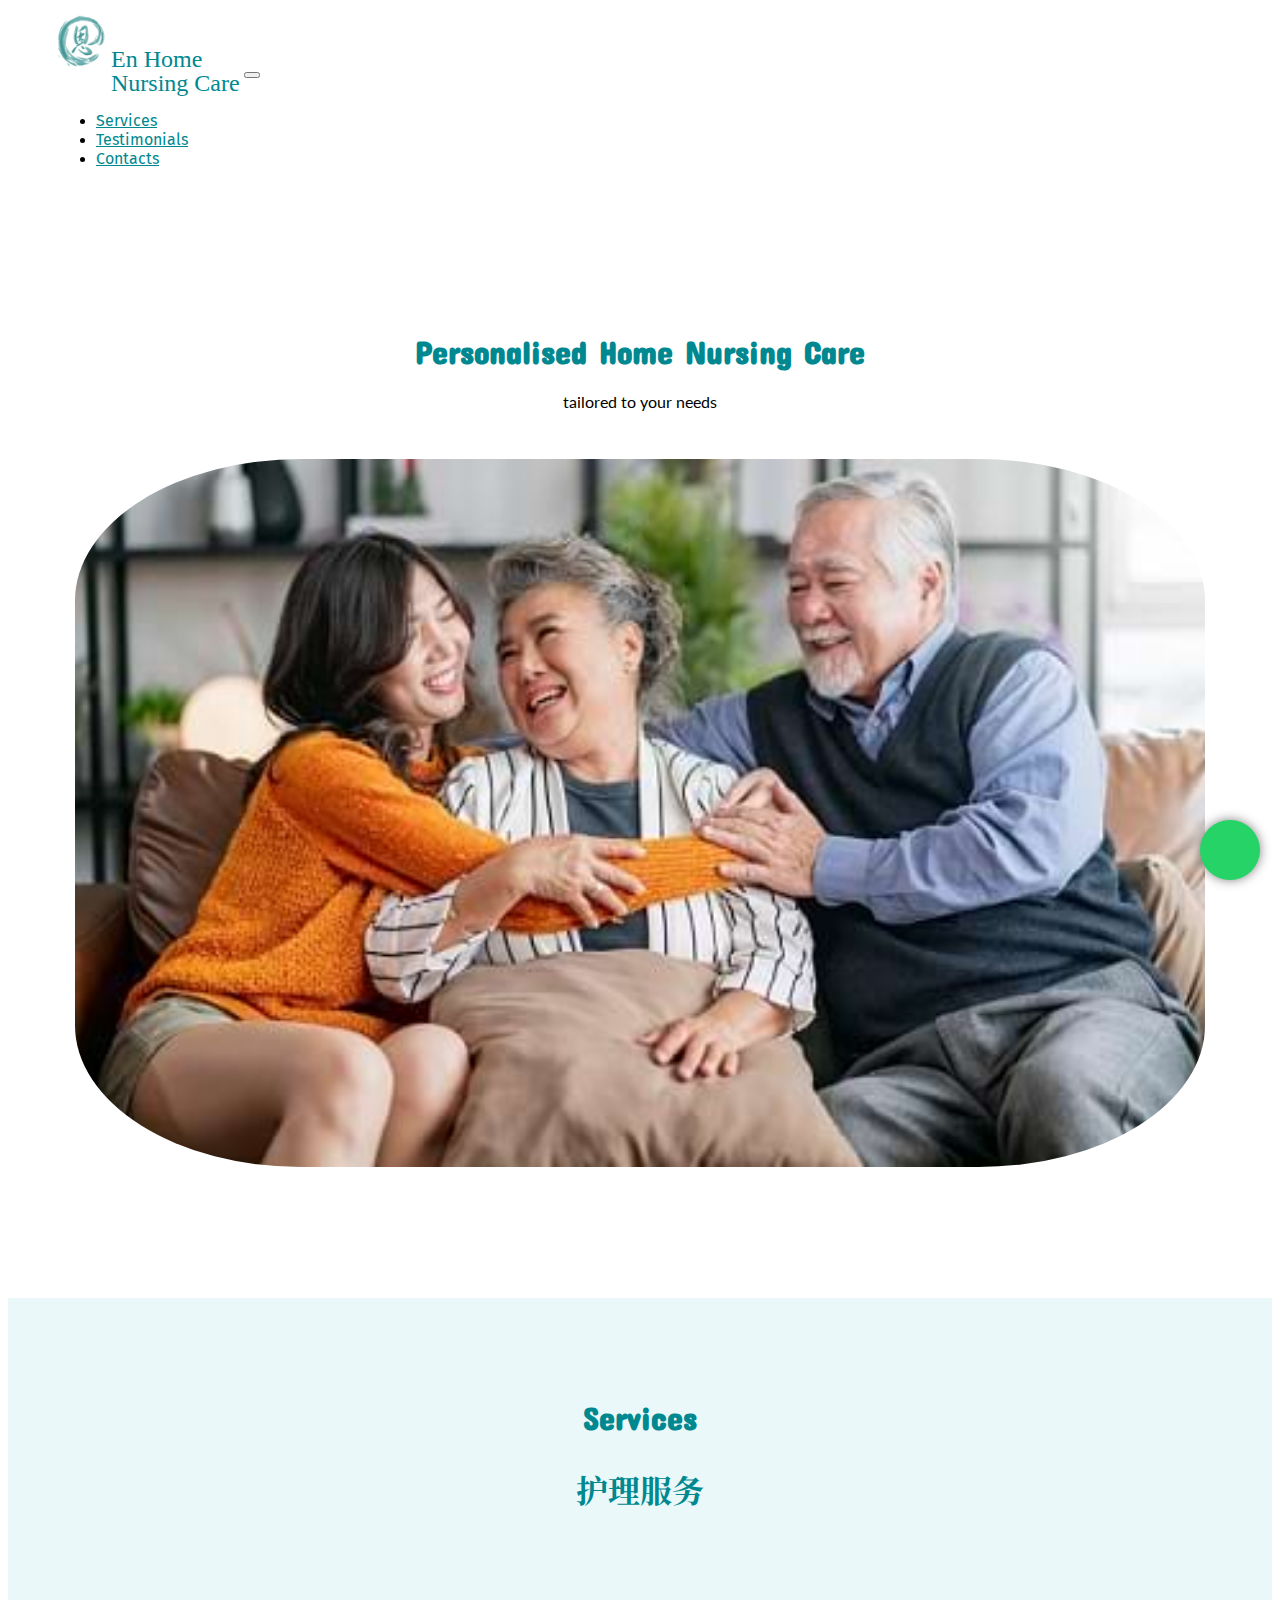
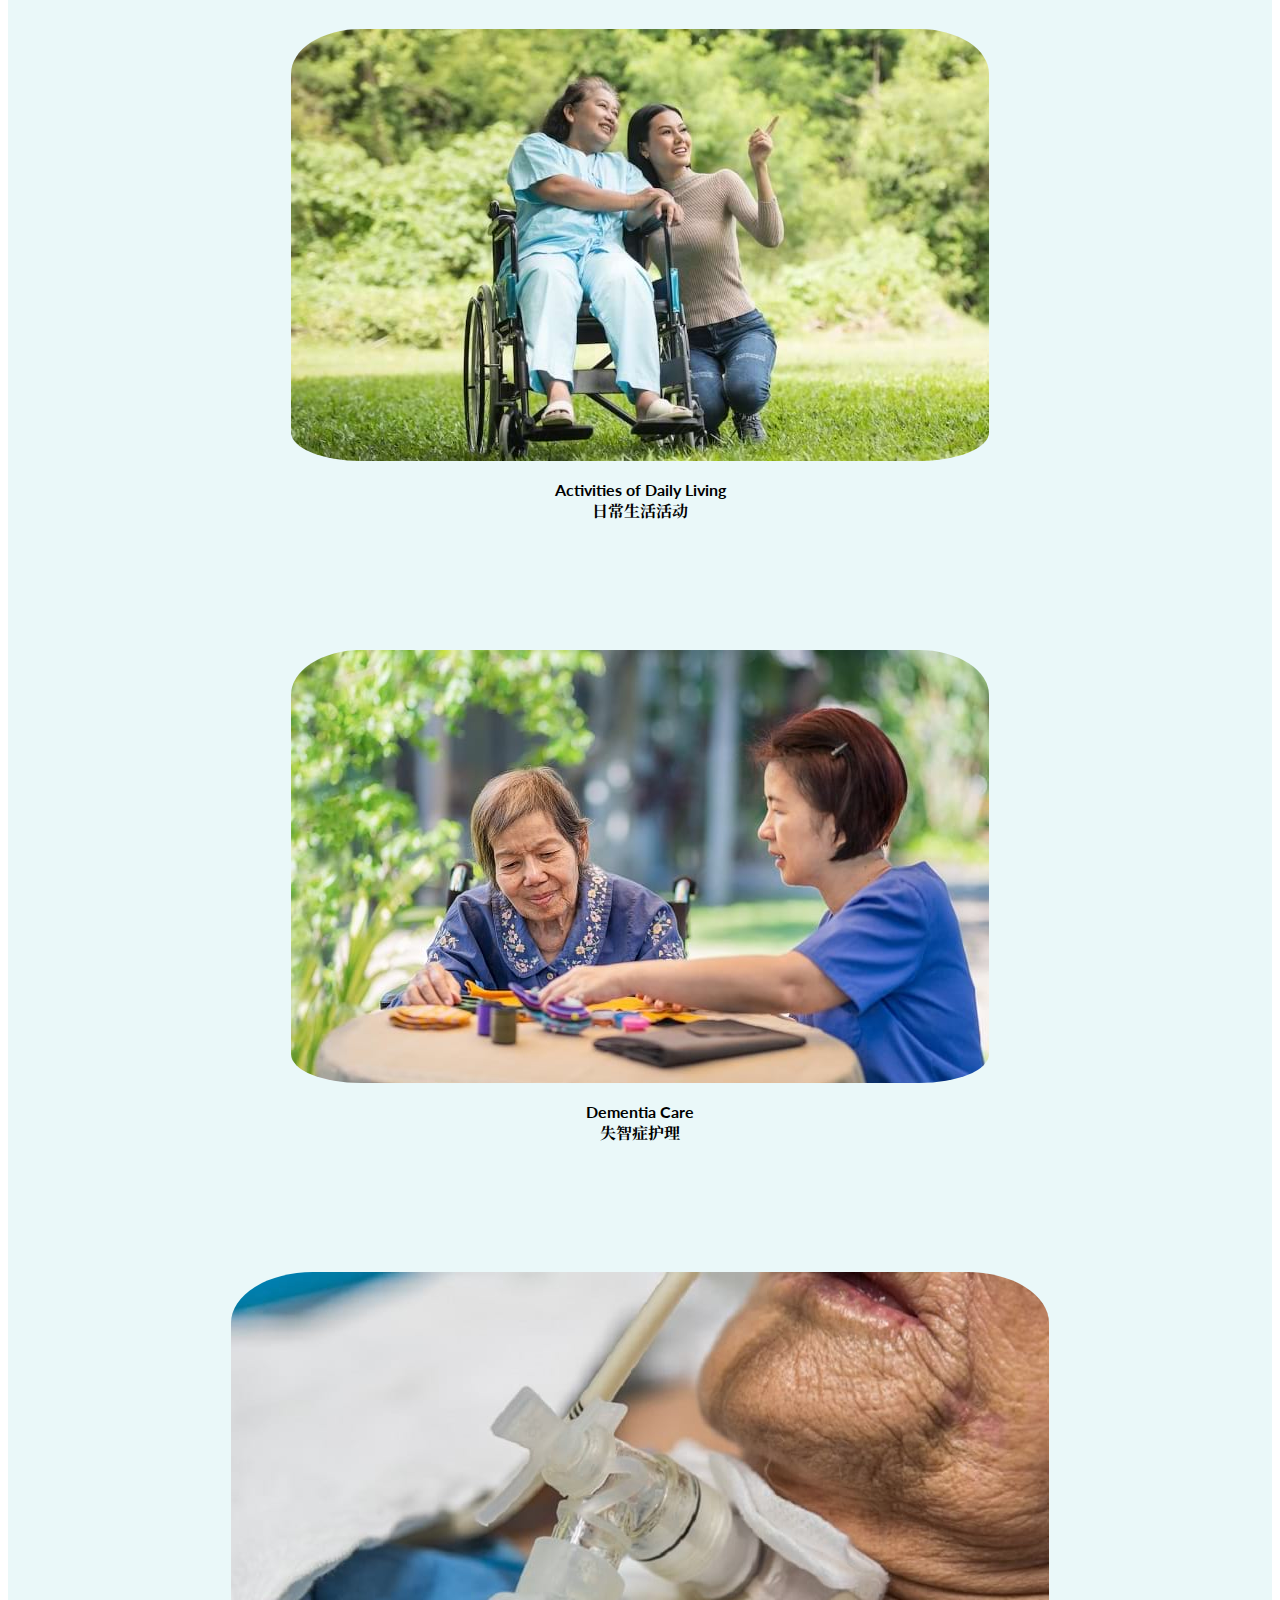
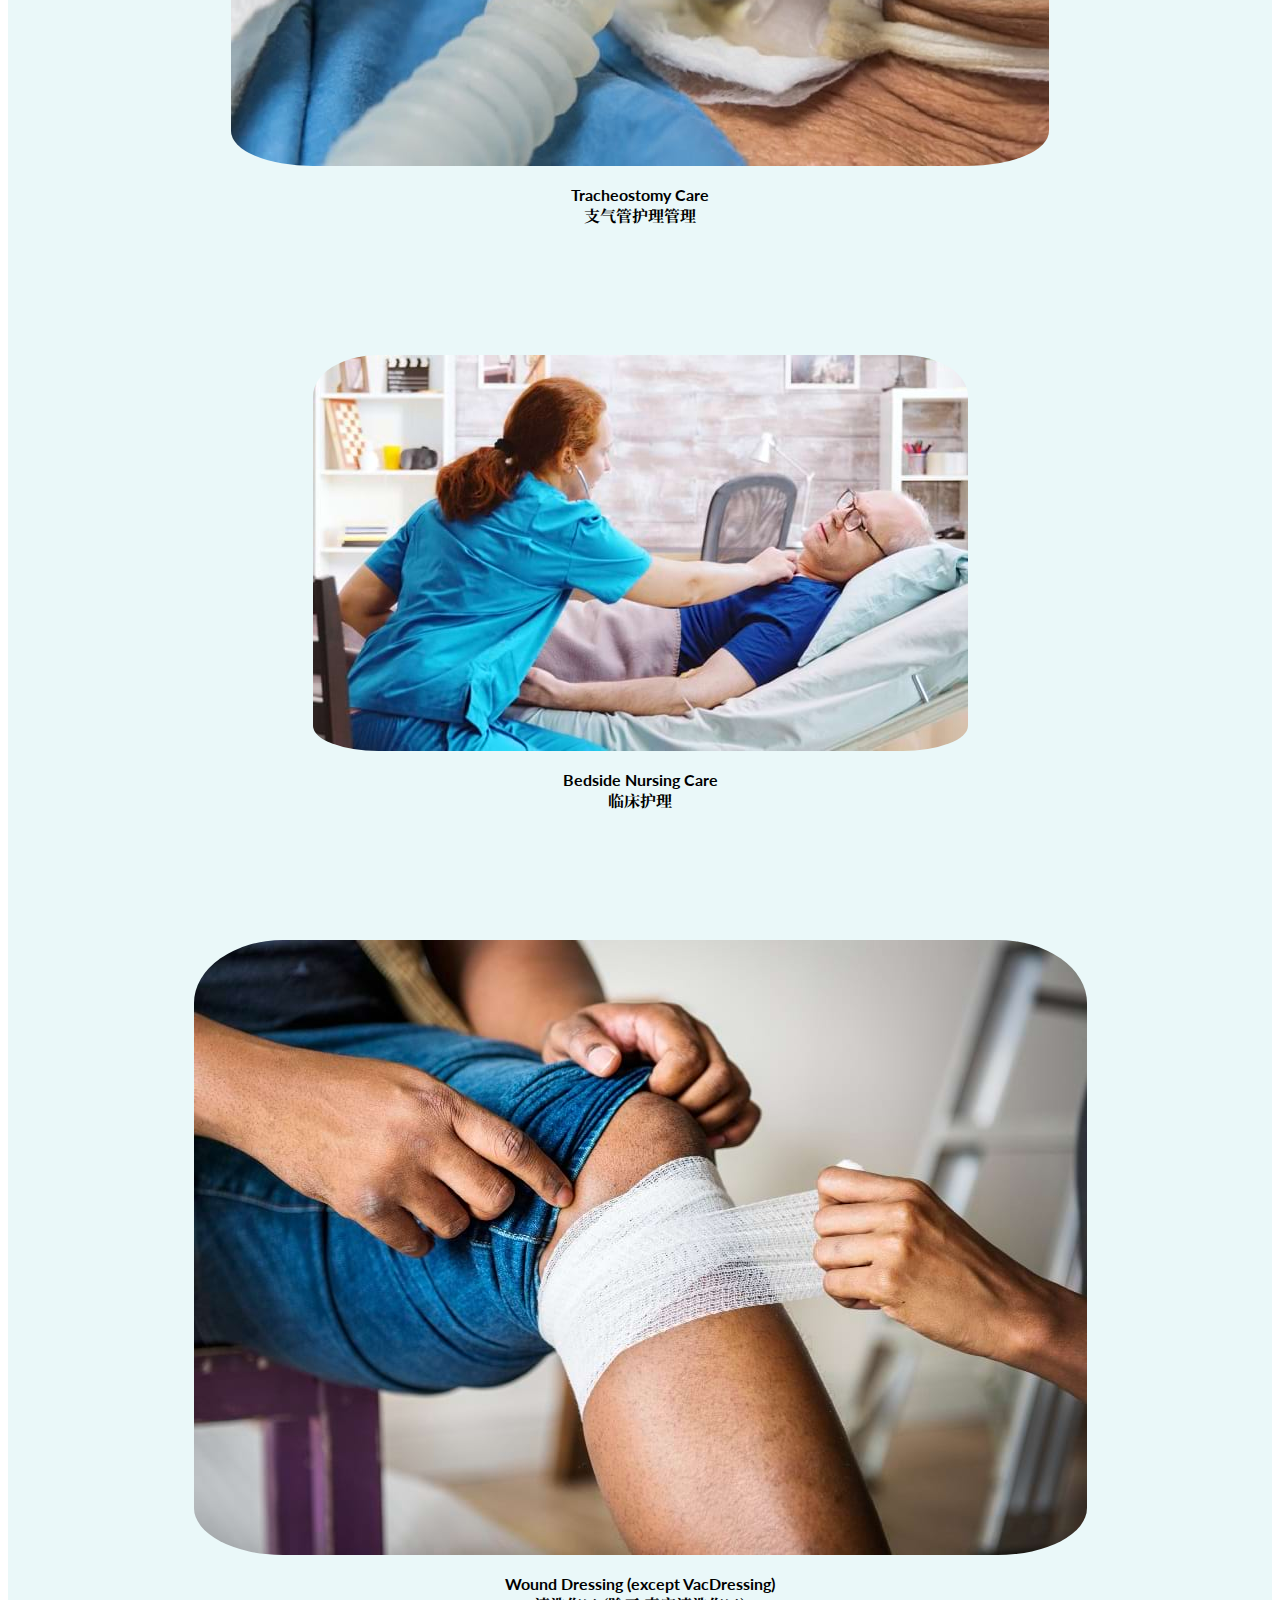
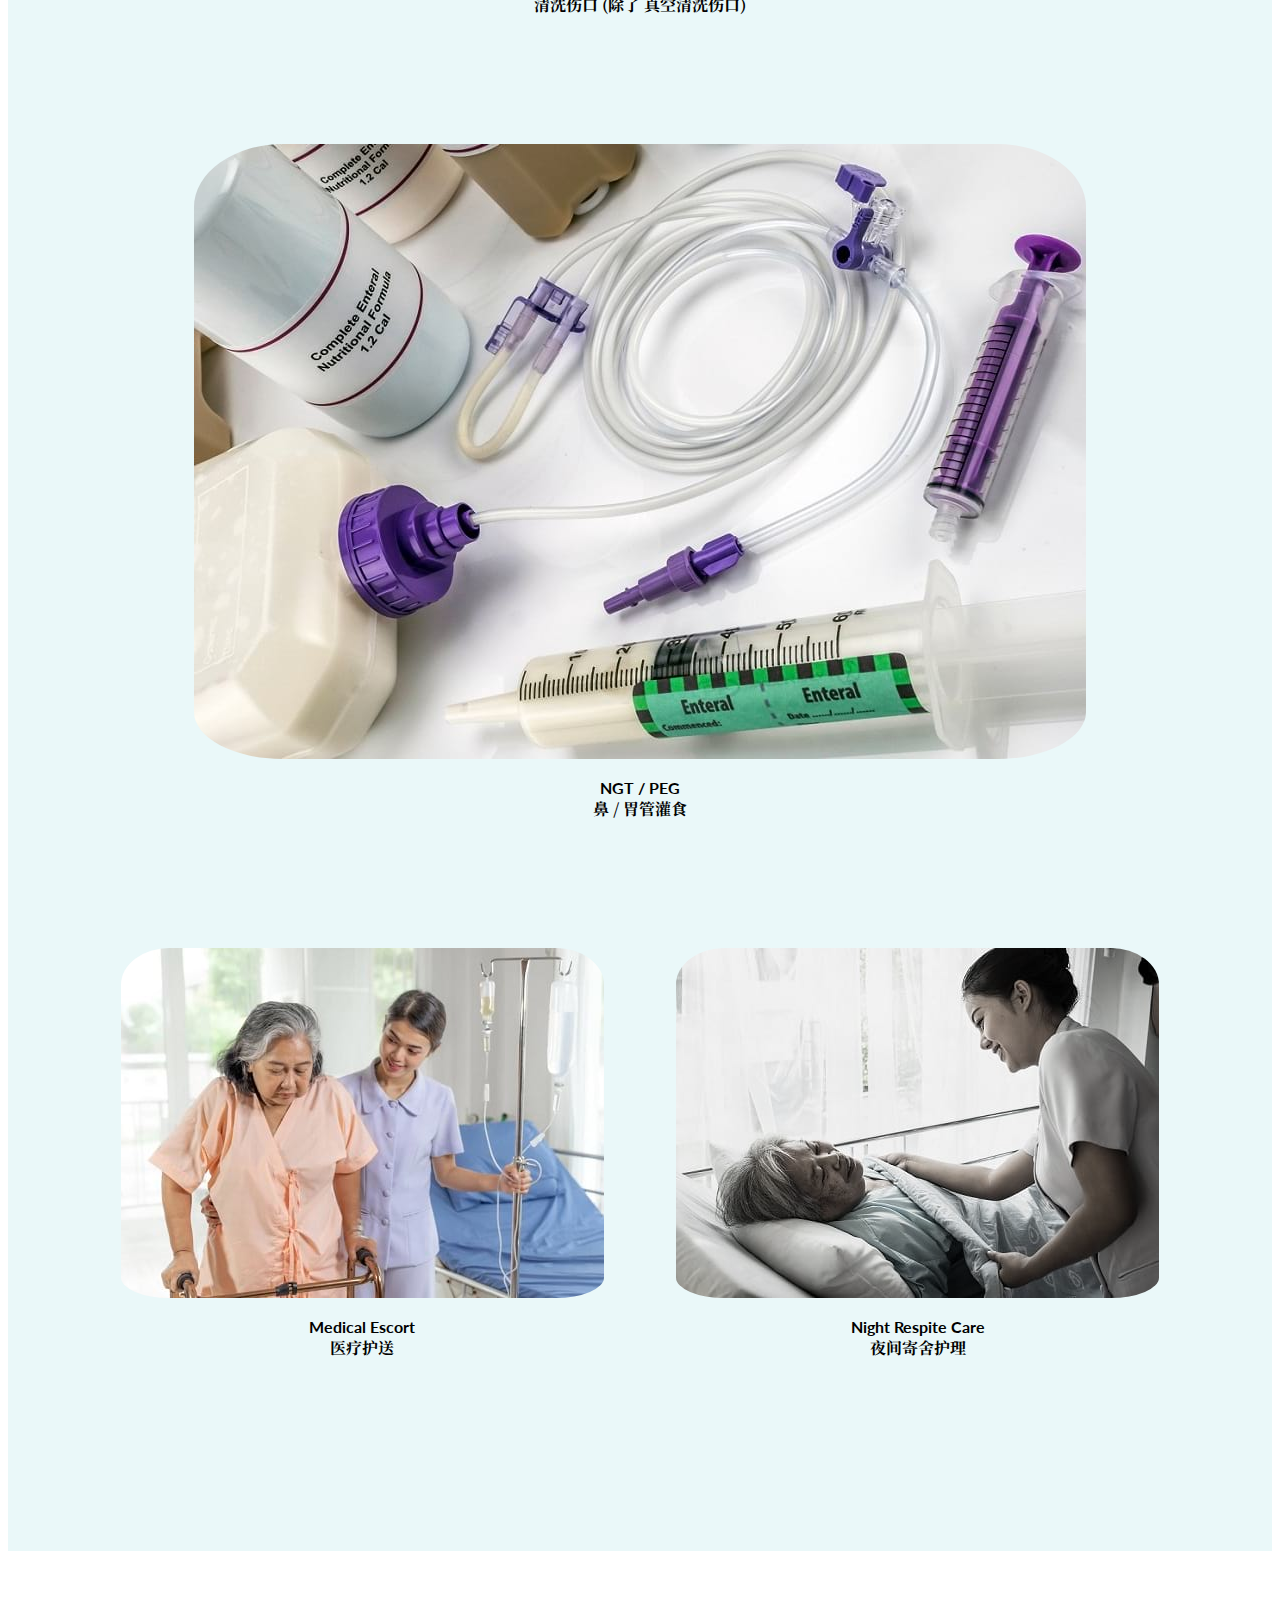
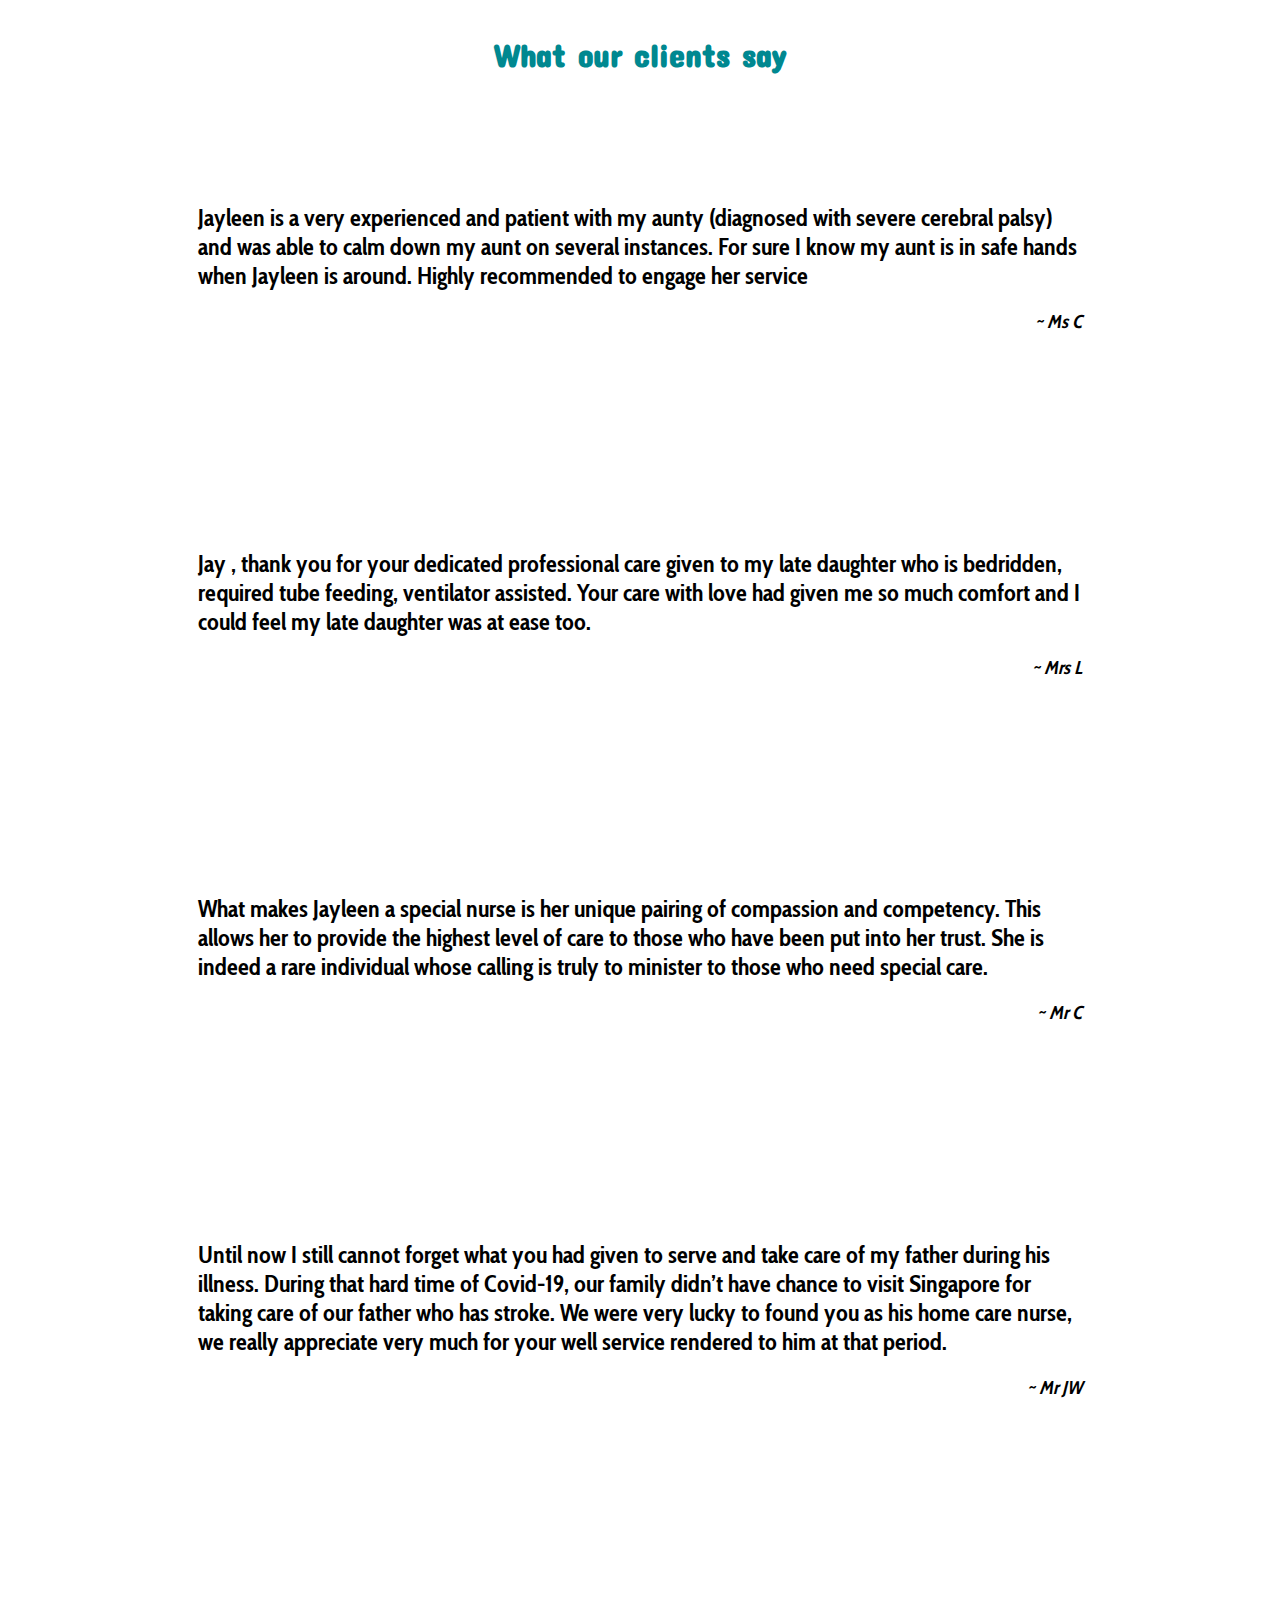
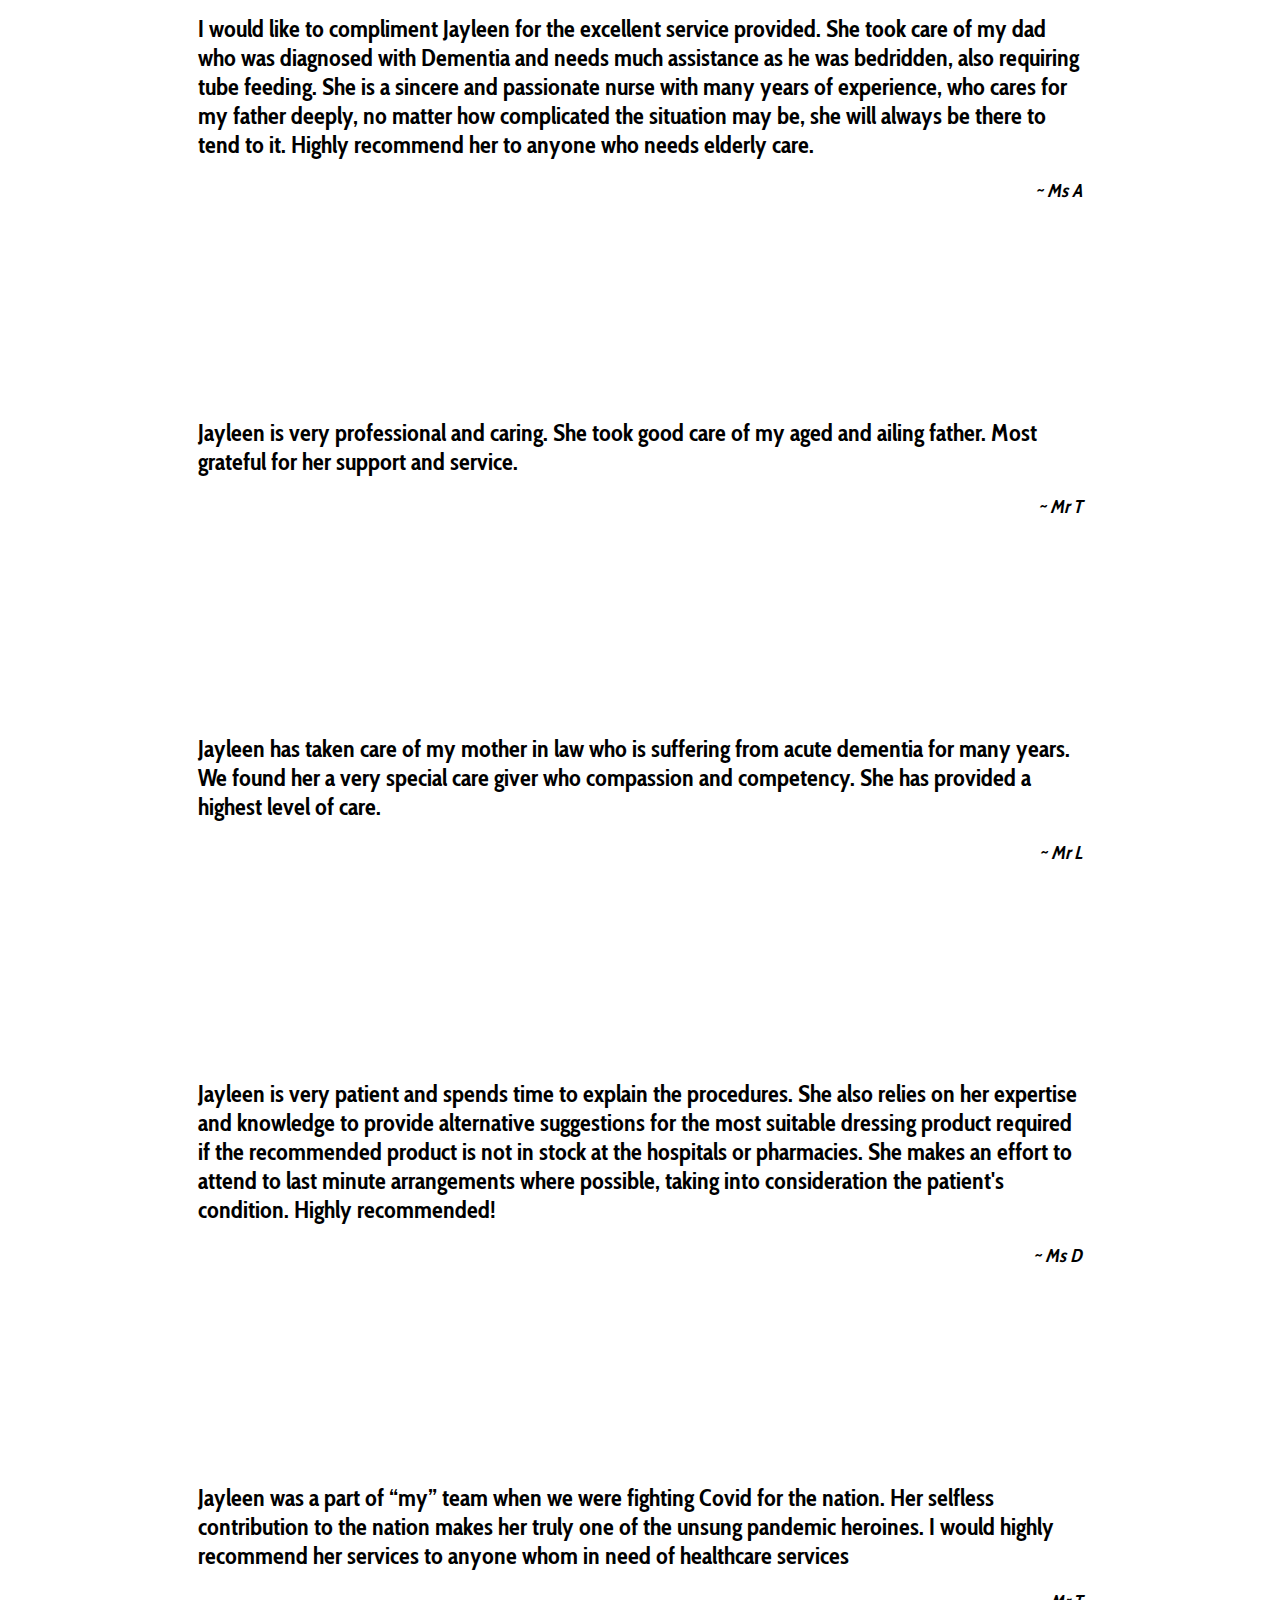
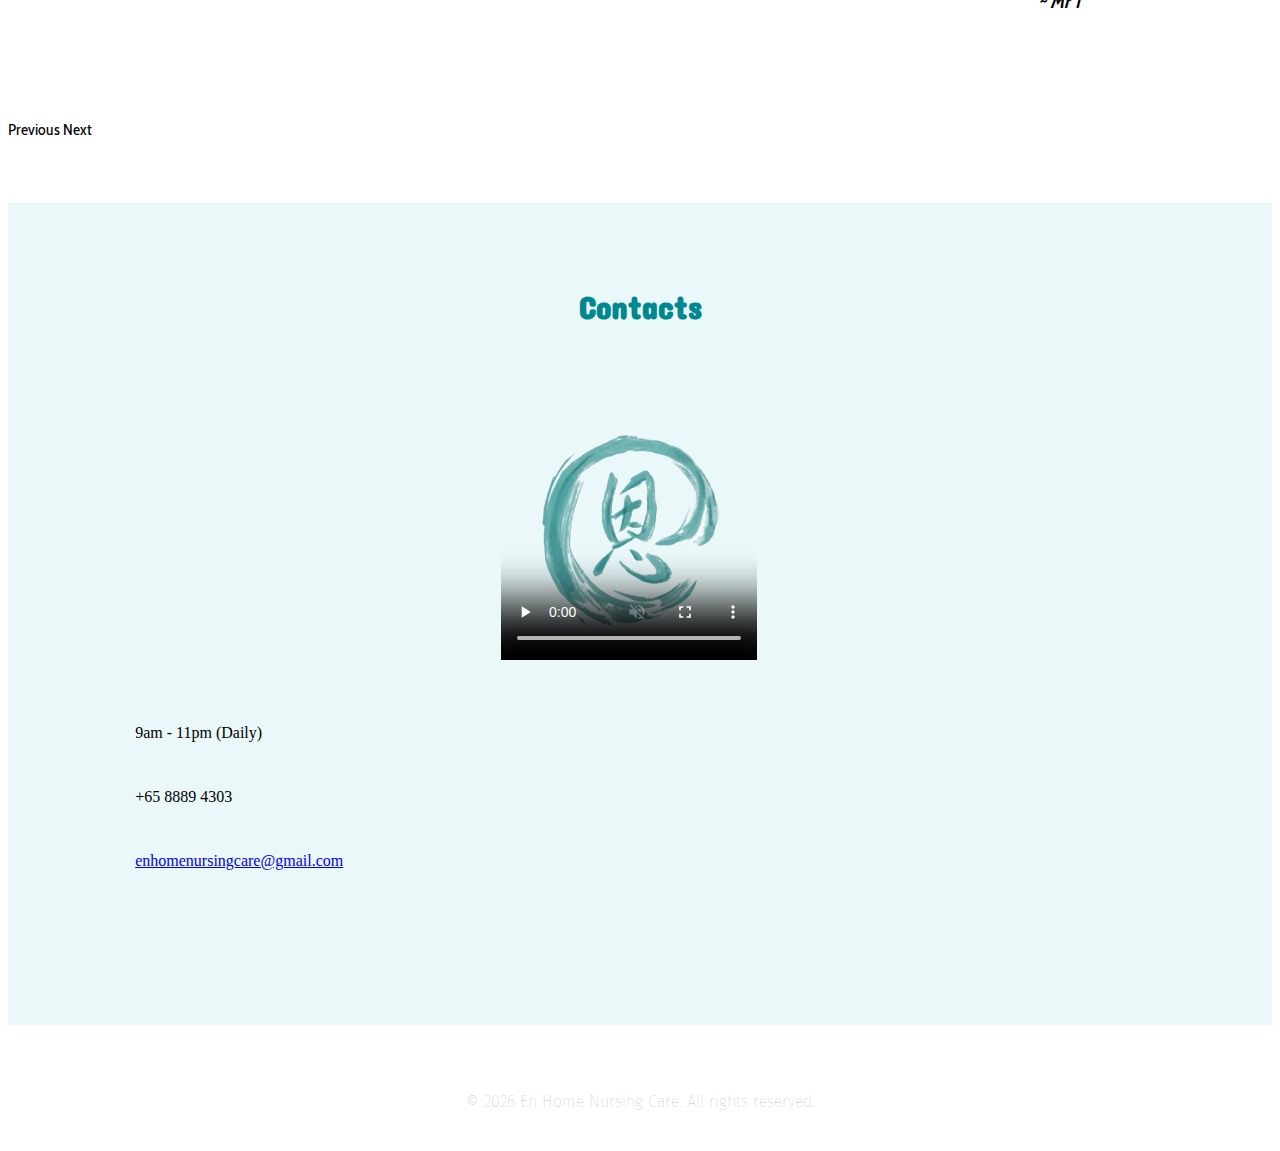
==== commit 5786b58d: "changes" ====
--- a/index.html
+++ b/index.html
@@ -217,6 +217,11 @@
           <h3 class="testimonial-name"><em> ~ Ms D</em></h3>
         </div>
 
+        <div class="carousel-item">
+          <h2 class="testimonial-text">Jayleen was a part of “my” team when we were fighting Covid for the nation. Her selfless contribution to the nation makes her truly one of the unsung pandemic heroines. I would highly recommend her services to anyone whom in need of healthcare services</h2>
+          <h3 class="testimonial-name"><em> ~ Mr T</em></h3>
+        </div>
+
       </div>
       <a class="carousel-control-prev" data-bs-target="#testimonial-carousel" role="button" data-bs-slide="prev">
         <span class="carousel-control-prev-icon" aria-hidden="true"></span>
